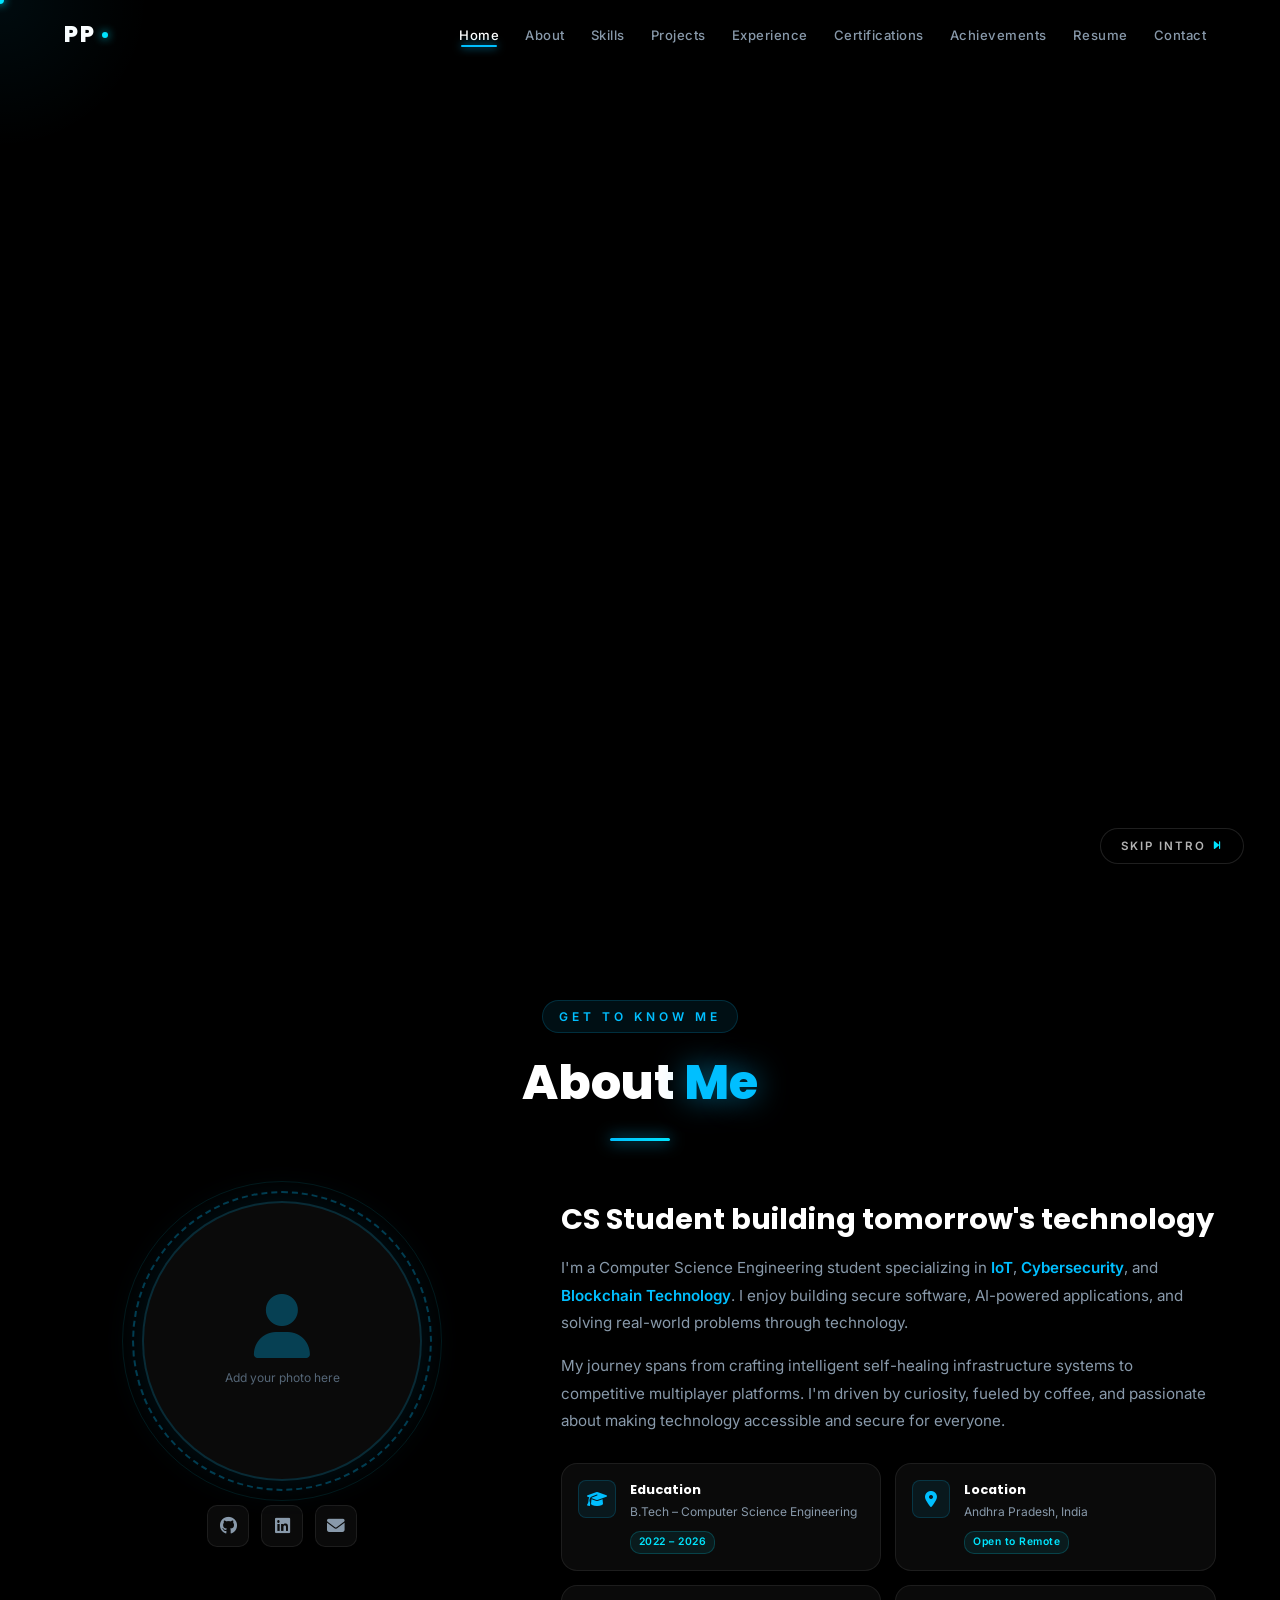
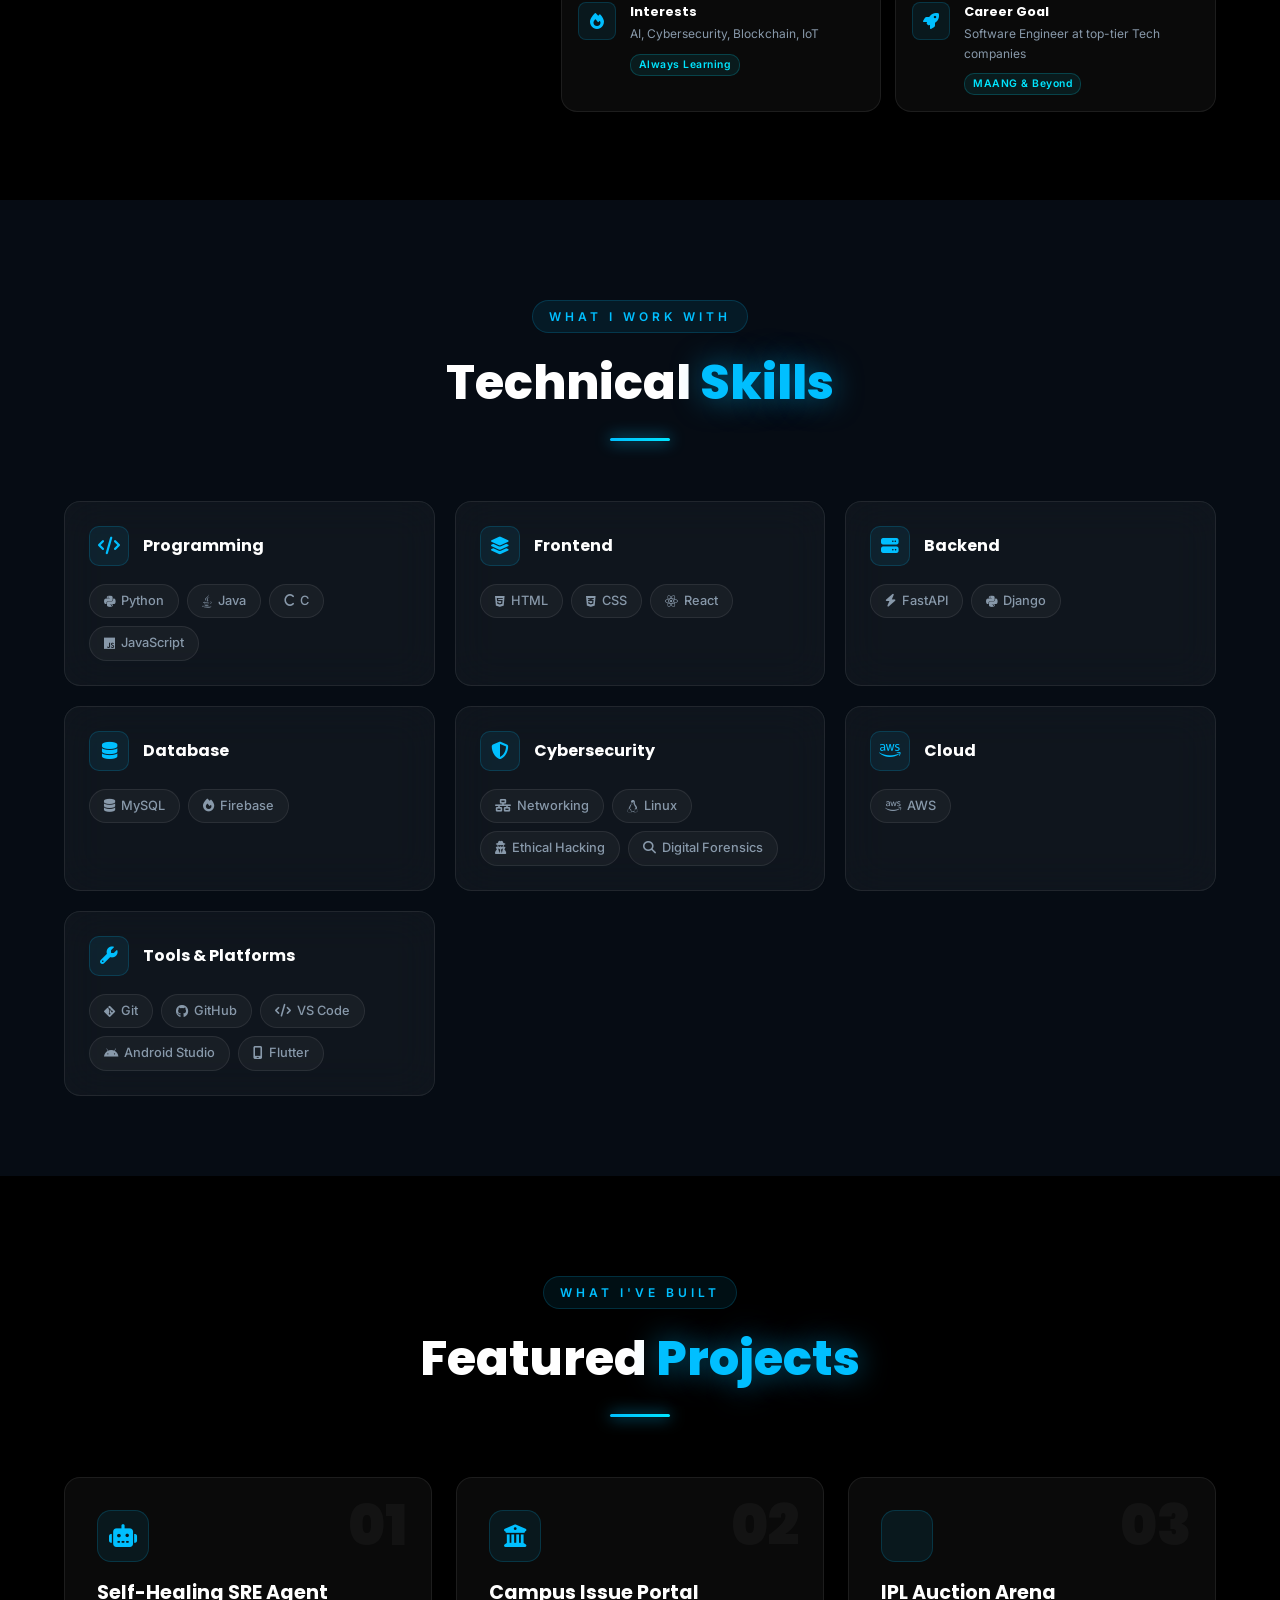
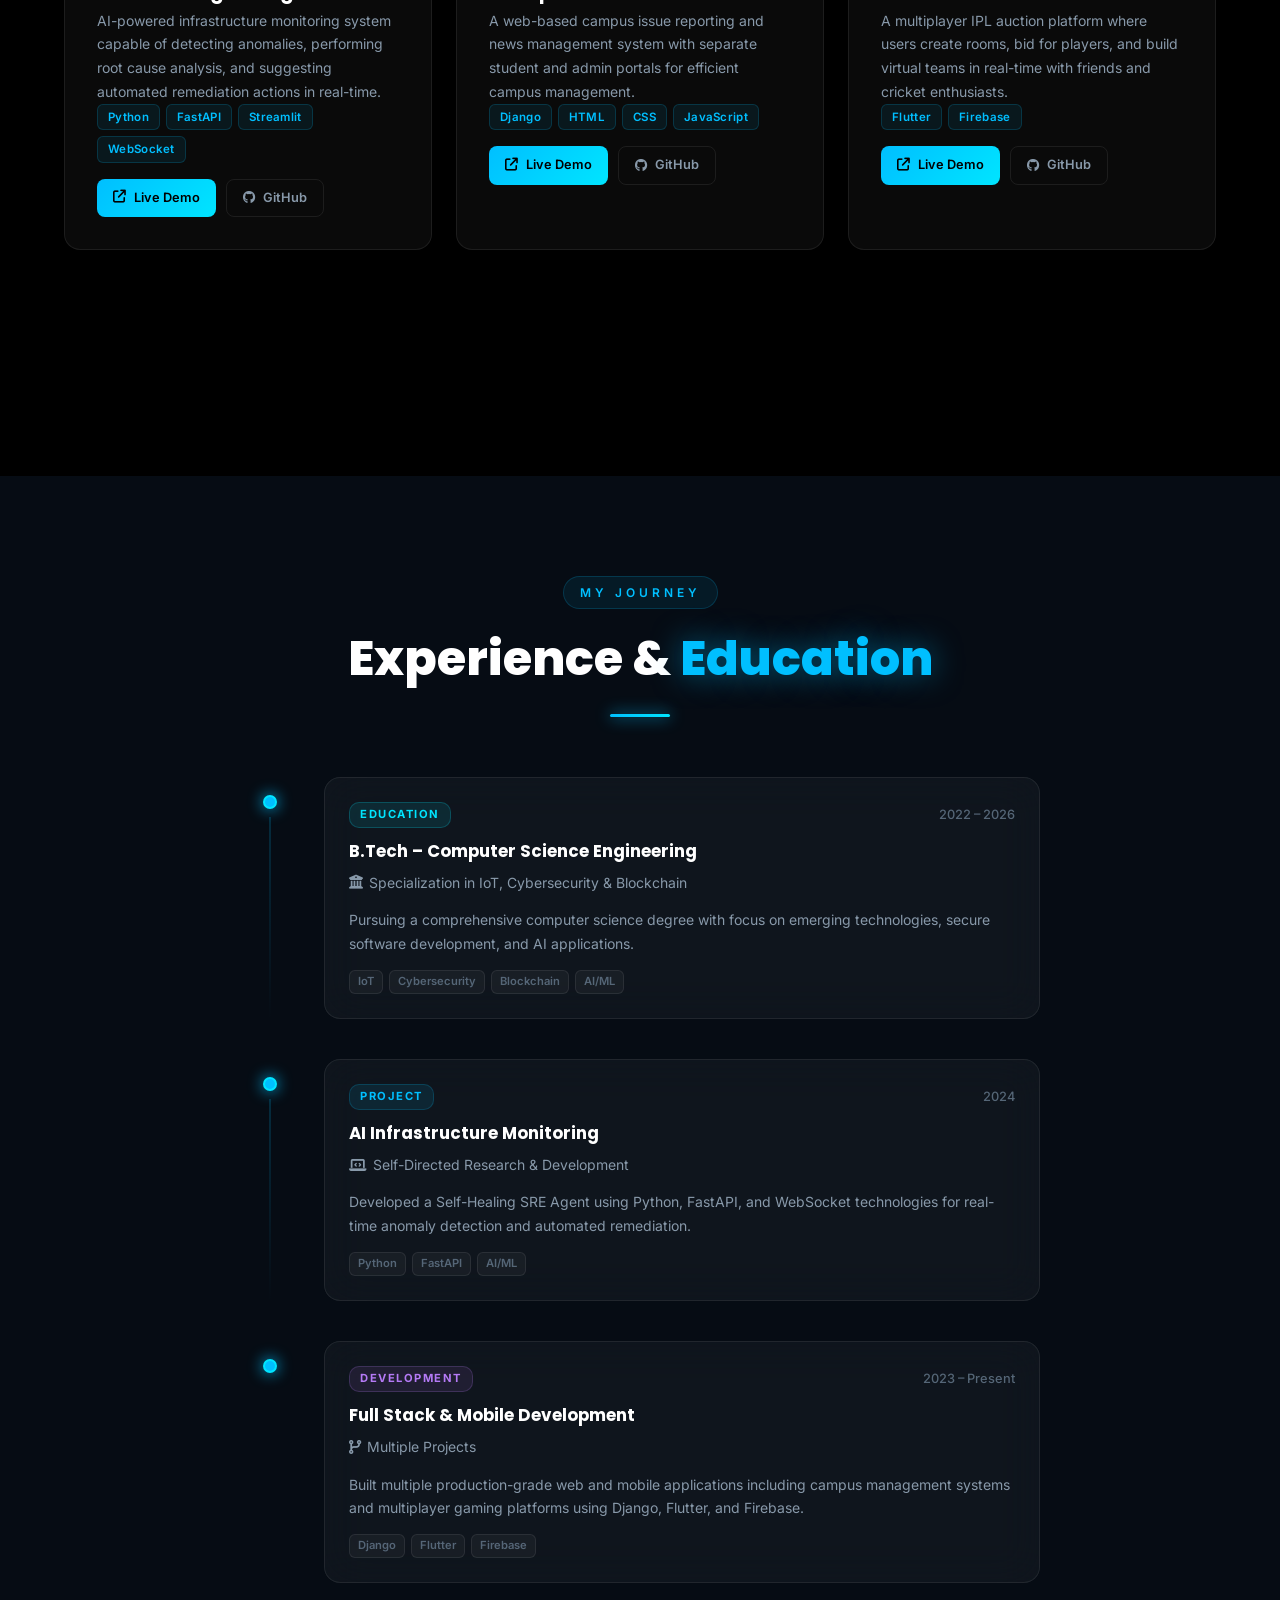
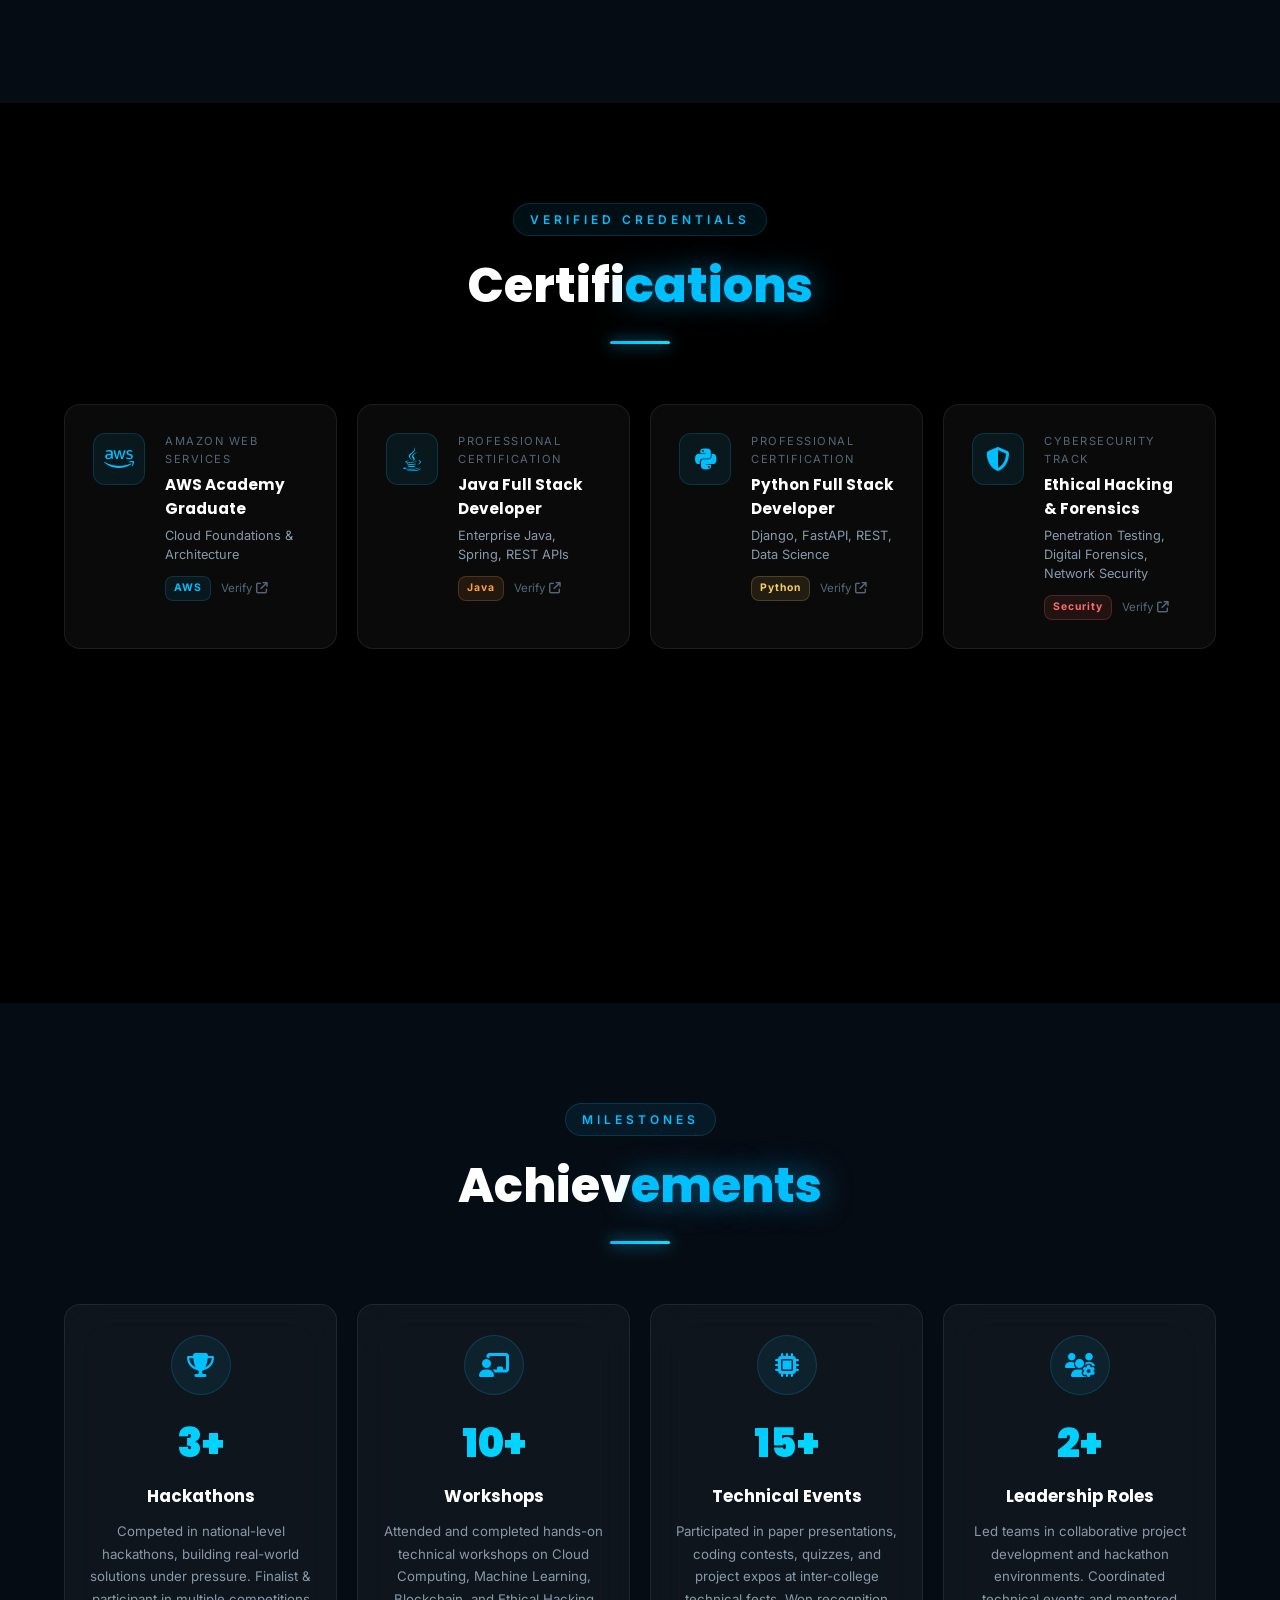
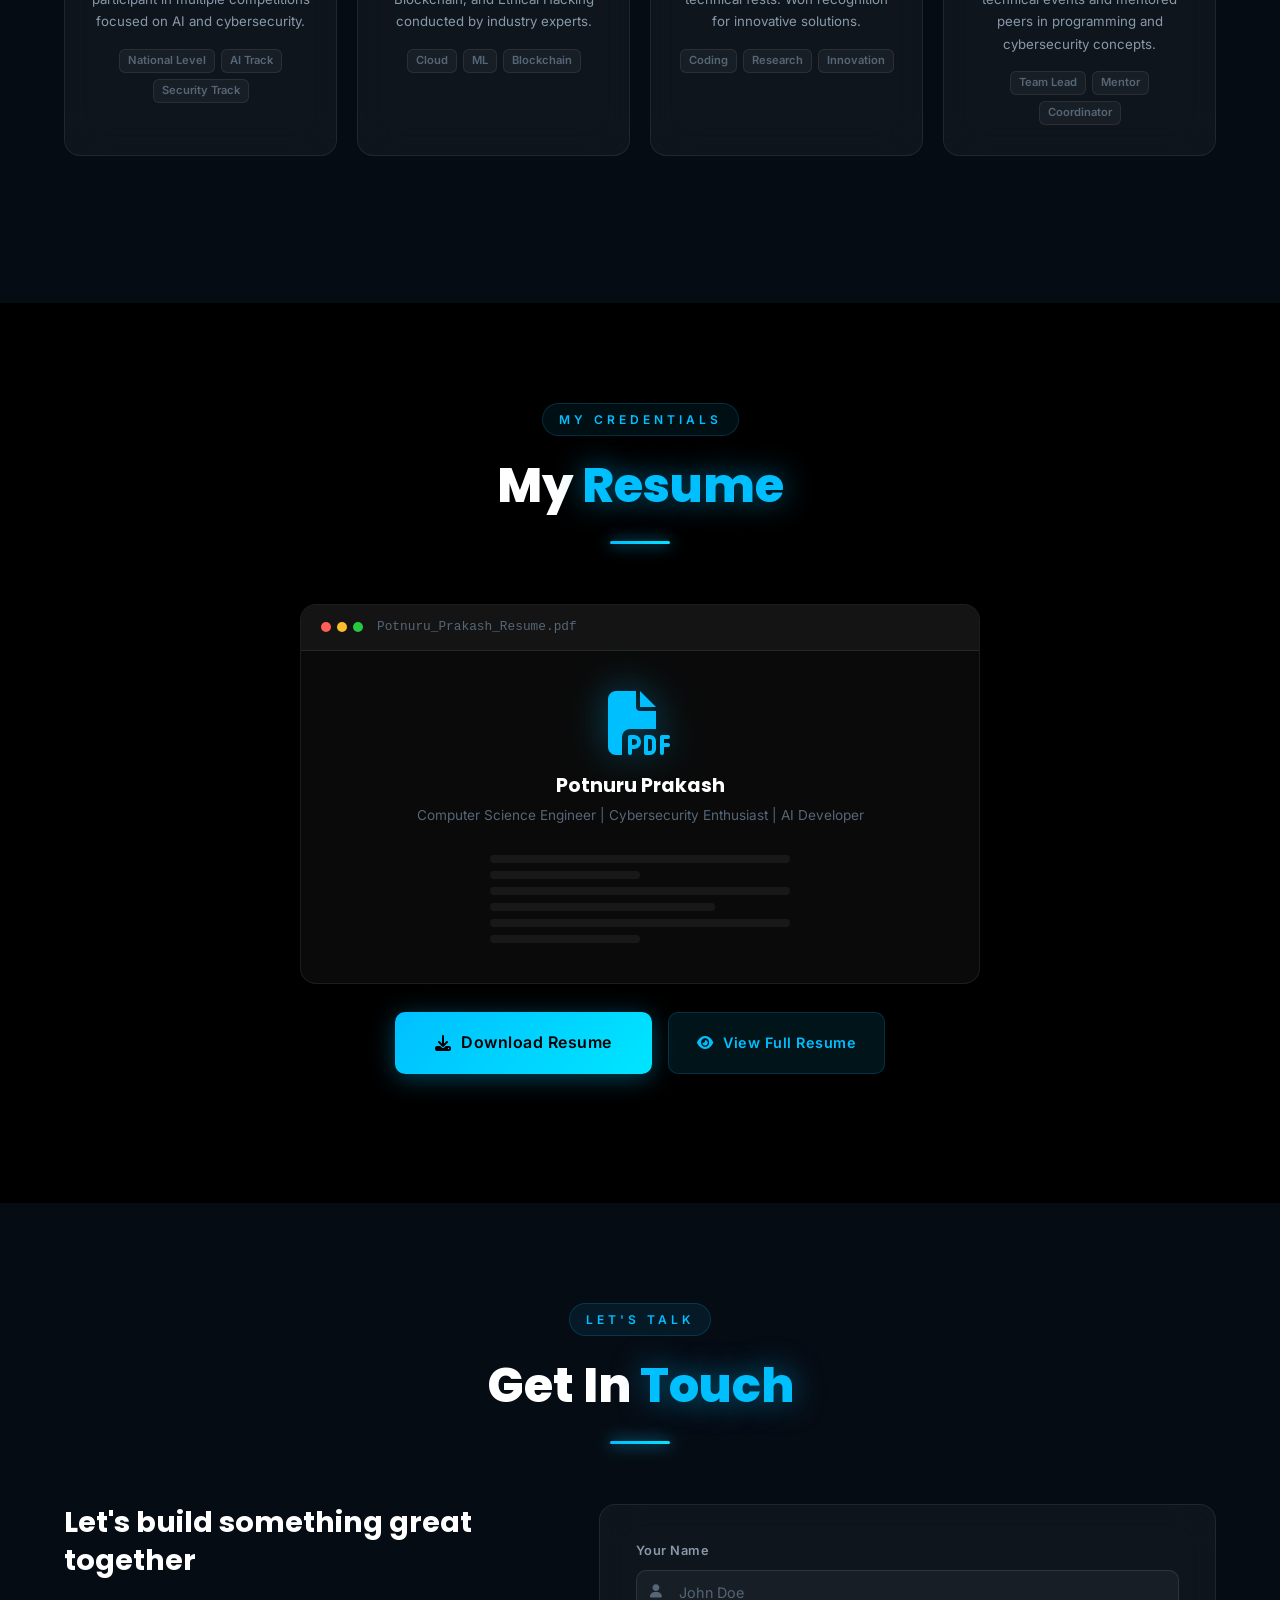
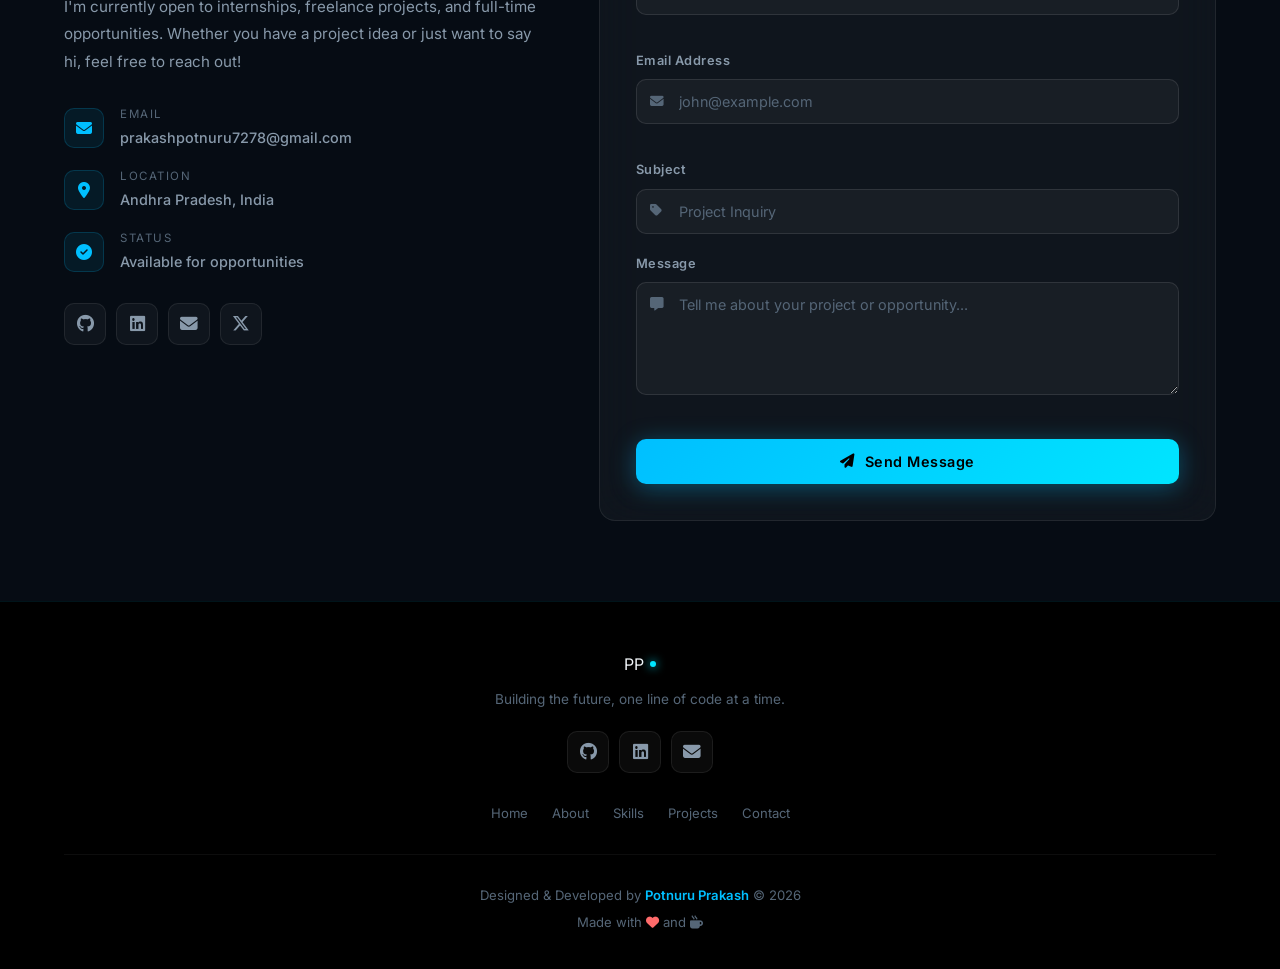
==== index.html @ b2dcc446 "Initial commit: portfolio website" ====
<!DOCTYPE html>
<html lang="en">
<head>
  <meta charset="UTF-8" />
  <meta name="viewport" content="width=device-width, initial-scale=1.0" />
  <meta name="description" content="Potnuru Prakash – Computer Science Engineer, Cybersecurity Enthusiast, AI Developer, and IoT & Blockchain Learner. Explore my portfolio of projects, skills, and certifications." />
  <meta name="keywords" content="Potnuru Prakash, portfolio, computer science, cybersecurity, AI developer, IoT, blockchain, software engineer" />
  <meta name="author" content="Potnuru Prakash" />
  <meta property="og:title" content="Potnuru Prakash | CS Engineer & Cybersecurity Enthusiast" />
  <meta property="og:description" content="Premium portfolio of Potnuru Prakash – CS Engineer, AI Developer, Cybersecurity Enthusiast" />
  <meta property="og:type" content="website" />
  <title>Potnuru Prakash | CS Engineer & Cybersecurity Enthusiast</title>
  <link rel="preconnect" href="https://fonts.googleapis.com" />
  <link rel="preconnect" href="https://fonts.gstatic.com" crossorigin />
  <link href="https://fonts.googleapis.com/css2?family=Poppins:wght@300;400;500;600;700;800;900&family=Inter:wght@300;400;500;600&display=swap" rel="stylesheet" />
  <link rel="stylesheet" href="https://cdnjs.cloudflare.com/ajax/libs/font-awesome/6.5.0/css/all.min.css" />
  <link rel="stylesheet" href="styles.css" />
</head>
<body>

  <!-- ═══════════════════ LOADING SCREEN ═══════════════════ -->
  <div id="loading-screen">
    <div class="loader-content">
      <div class="loader-logo">PP</div>
      <div class="loader-bar"><div class="loader-fill"></div></div>
      <p class="loader-text">Initializing...</p>
    </div>
  </div>

  <!-- ═══════════════════ CURSOR GLOW ═══════════════════ -->
  <div id="cursor-glow"></div>
  <div id="cursor-dot"></div>

  <!-- ═══════════════════ PARTICLES ═══════════════════ -->
  <canvas id="particles-canvas"></canvas>

  <!-- ═══════════════════ NAVBAR ═══════════════════ -->
  <nav id="navbar">
    <div class="nav-container">
      <a href="#home" class="nav-logo" id="nav-logo-link">
        <span class="logo-text">PP</span>
        <span class="logo-dot"></span>
      </a>
      <ul class="nav-links" id="nav-links">
        <li><a href="#home" class="nav-link active" data-section="home">Home</a></li>
        <li><a href="#about" class="nav-link" data-section="about">About</a></li>
        <li><a href="#skills" class="nav-link" data-section="skills">Skills</a></li>
        <li><a href="#projects" class="nav-link" data-section="projects">Projects</a></li>
        <li><a href="#experience" class="nav-link" data-section="experience">Experience</a></li>
        <li><a href="#certifications" class="nav-link" data-section="certifications">Certifications</a></li>
        <li><a href="#achievements" class="nav-link" data-section="achievements">Achievements</a></li>
        <li><a href="#resume" class="nav-link" data-section="resume">Resume</a></li>
        <li><a href="#contact" class="nav-link" data-section="contact">Contact</a></li>
      </ul>
      <button class="nav-toggle" id="nav-toggle" aria-label="Toggle menu">
        <span></span><span></span><span></span>
      </button>
    </div>
  </nav>

  <!-- ═══════════════════ HOME ═══════════════════ -->
  <section id="home" class="section hero-section">
    <!-- Video intro overlay -->
    <div id="video-overlay">
      <!-- Vignette overlay -->
      <div class="vid-vignette"></div>

      <!-- Video (muted for autoplay; unmuted by user click) -->
      <video id="intro-video" autoplay muted playsinline preload="auto" disablepictureinpicture disableremoteplayback>
        <source src="intro.mp4" type="video/mp4" />
      </video>



      <!-- Skip intro — cinematic bottom-right -->
      <button class="vid-skip-btn" id="video-skip" aria-label="Skip intro">
        <span>Skip Intro</span>
        <i class="fa-solid fa-forward-step"></i>
      </button>
    </div>

    <div class="hero-content" id="hero-content">
      <div class="hero-greeting">
        <span class="greeting-line"><span class="greeting-dash"></span> Hello, World!</span>
      </div>
      <h1 class="hero-title">
        Hi, I'm<br />
        <span class="name-gradient">Potnuru Prakash</span>
      </h1>
      <div class="hero-typing">
        <span class="static-text">I'm a </span>
        <span class="typing-text" id="typing-text"></span>
        <span class="cursor-blink">|</span>
      </div>
      <p class="hero-subtitle">
        Computer Science Engineer crafting secure, intelligent solutions at the intersection of
        <span class="highlight">AI</span>, <span class="highlight">Cybersecurity</span>, and
        <span class="highlight">IoT</span>.
      </p>
      <div class="hero-buttons">
        <a href="#projects" class="btn btn-primary magnetic-btn" id="btn-projects">
          <span>View Projects</span>
          <i class="fa-solid fa-arrow-right"></i>
        </a>
        <a href="resume.pdf" download class="btn btn-secondary magnetic-btn" id="btn-resume">
          <span>Download Resume</span>
          <i class="fa-solid fa-download"></i>
        </a>
        <a href="#contact" class="btn btn-ghost magnetic-btn" id="btn-contact">
          <span>Contact Me</span>
        </a>
      </div>
      <div class="hero-stats">
        <div class="stat-item">
          <span class="stat-number" data-target="10">0</span><span class="stat-plus">+</span>
          <span class="stat-label">Projects</span>
        </div>
        <div class="stat-divider"></div>
        <div class="stat-item">
          <span class="stat-number" data-target="5">0</span><span class="stat-plus">+</span>
          <span class="stat-label">Certifications</span>
        </div>
        <div class="stat-divider"></div>
        <div class="stat-item">
          <span class="stat-number" data-target="3">0</span><span class="stat-plus">+</span>
          <span class="stat-label">Hackathons</span>
        </div>
      </div>
    </div>

    <!-- Scroll Indicator -->
    <div class="scroll-indicator" id="scroll-indicator">
      <div class="scroll-mouse">
        <div class="scroll-wheel"></div>
      </div>
      <span>Scroll Down</span>
    </div>
  </section>

  <!-- ═══════════════════ ABOUT ═══════════════════ -->
  <section id="about" class="section">
    <div class="container">
      <div class="section-header reveal">
        <span class="section-tag">Get to know me</span>
        <h2 class="section-title">About <span class="text-glow">Me</span></h2>
        <div class="section-line"></div>
      </div>
      <div class="about-grid">
        <div class="about-photo-col reveal-left">
          <div class="photo-wrapper">
            <div class="photo-ring"></div>
            <div class="photo-placeholder">
              <i class="fa-solid fa-user"></i>
              <p>Add your photo here</p>
            </div>
            <div class="photo-glow-ring"></div>
          </div>
          <div class="about-socials">
            <a href="https://github.com/" target="_blank" class="social-icon-btn" aria-label="GitHub"><i class="fa-brands fa-github"></i></a>
            <a href="https://linkedin.com/" target="_blank" class="social-icon-btn" aria-label="LinkedIn"><i class="fa-brands fa-linkedin"></i></a>
            <a href="mailto:prakash@email.com" class="social-icon-btn" aria-label="Email"><i class="fa-solid fa-envelope"></i></a>
          </div>
        </div>
        <div class="about-content-col reveal-right">
          <h3 class="about-heading">CS Student building tomorrow's technology</h3>
          <p class="about-text">
            I'm a Computer Science Engineering student specializing in <span class="highlight">IoT</span>,
            <span class="highlight">Cybersecurity</span>, and <span class="highlight">Blockchain Technology</span>.
            I enjoy building secure software, AI-powered applications, and solving real-world problems
            through technology.
          </p>
          <p class="about-text">
            My journey spans from crafting intelligent self-healing infrastructure systems to competitive
            multiplayer platforms. I'm driven by curiosity, fueled by coffee, and passionate about
            making technology accessible and secure for everyone.
          </p>
          <div class="about-cards">
            <div class="about-card glass-card">
              <div class="about-card-icon"><i class="fa-solid fa-graduation-cap"></i></div>
              <div>
                <h4>Education</h4>
                <p>B.Tech – Computer Science Engineering</p>
                <span class="badge">2022 – 2026</span>
              </div>
            </div>
            <div class="about-card glass-card">
              <div class="about-card-icon"><i class="fa-solid fa-location-dot"></i></div>
              <div>
                <h4>Location</h4>
                <p>Andhra Pradesh, India</p>
                <span class="badge">Open to Remote</span>
              </div>
            </div>
            <div class="about-card glass-card">
              <div class="about-card-icon"><i class="fa-solid fa-fire"></i></div>
              <div>
                <h4>Interests</h4>
                <p>AI, Cybersecurity, Blockchain, IoT</p>
                <span class="badge">Always Learning</span>
              </div>
            </div>
            <div class="about-card glass-card">
              <div class="about-card-icon"><i class="fa-solid fa-rocket"></i></div>
              <div>
                <h4>Career Goal</h4>
                <p>Software Engineer at top-tier Tech companies</p>
                <span class="badge">MAANG & Beyond</span>
              </div>
            </div>
          </div>
        </div>
      </div>
    </div>
  </section>

  <!-- ═══════════════════ SKILLS ═══════════════════ -->
  <section id="skills" class="section section-alt">
    <div class="container">
      <div class="section-header reveal">
        <span class="section-tag">What I work with</span>
        <h2 class="section-title">Technical <span class="text-glow">Skills</span></h2>
        <div class="section-line"></div>
      </div>
      <div class="skills-grid">

        <div class="skill-category glass-card reveal">
          <div class="skill-cat-header">
            <div class="skill-cat-icon"><i class="fa-solid fa-code"></i></div>
            <h3>Programming</h3>
          </div>
          <div class="skill-items">
            <div class="skill-chip"><i class="fa-brands fa-python"></i> Python</div>
            <div class="skill-chip"><i class="fa-brands fa-java"></i> Java</div>
            <div class="skill-chip"><i class="fa-solid fa-c"></i> C</div>
            <div class="skill-chip"><i class="fa-brands fa-js"></i> JavaScript</div>
          </div>
        </div>

        <div class="skill-category glass-card reveal">
          <div class="skill-cat-header">
            <div class="skill-cat-icon"><i class="fa-solid fa-layer-group"></i></div>
            <h3>Frontend</h3>
          </div>
          <div class="skill-items">
            <div class="skill-chip"><i class="fa-brands fa-html5"></i> HTML</div>
            <div class="skill-chip"><i class="fa-brands fa-css3-alt"></i> CSS</div>
            <div class="skill-chip"><i class="fa-brands fa-react"></i> React</div>
          </div>
        </div>

        <div class="skill-category glass-card reveal">
          <div class="skill-cat-header">
            <div class="skill-cat-icon"><i class="fa-solid fa-server"></i></div>
            <h3>Backend</h3>
          </div>
          <div class="skill-items">
            <div class="skill-chip"><i class="fa-solid fa-bolt"></i> FastAPI</div>
            <div class="skill-chip"><i class="fa-brands fa-python"></i> Django</div>
          </div>
        </div>

        <div class="skill-category glass-card reveal">
          <div class="skill-cat-header">
            <div class="skill-cat-icon"><i class="fa-solid fa-database"></i></div>
            <h3>Database</h3>
          </div>
          <div class="skill-items">
            <div class="skill-chip"><i class="fa-solid fa-database"></i> MySQL</div>
            <div class="skill-chip"><i class="fa-solid fa-fire"></i> Firebase</div>
          </div>
        </div>

        <div class="skill-category glass-card reveal">
          <div class="skill-cat-header">
            <div class="skill-cat-icon"><i class="fa-solid fa-shield-halved"></i></div>
            <h3>Cybersecurity</h3>
          </div>
          <div class="skill-items">
            <div class="skill-chip"><i class="fa-solid fa-network-wired"></i> Networking</div>
            <div class="skill-chip"><i class="fa-brands fa-linux"></i> Linux</div>
            <div class="skill-chip"><i class="fa-solid fa-user-secret"></i> Ethical Hacking</div>
            <div class="skill-chip"><i class="fa-solid fa-magnifying-glass"></i> Digital Forensics</div>
          </div>
        </div>

        <div class="skill-category glass-card reveal">
          <div class="skill-cat-header">
            <div class="skill-cat-icon"><i class="fa-brands fa-aws"></i></div>
            <h3>Cloud</h3>
          </div>
          <div class="skill-items">
            <div class="skill-chip"><i class="fa-brands fa-aws"></i> AWS</div>
          </div>
        </div>

        <div class="skill-category glass-card reveal">
          <div class="skill-cat-header">
            <div class="skill-cat-icon"><i class="fa-solid fa-wrench"></i></div>
            <h3>Tools & Platforms</h3>
          </div>
          <div class="skill-items">
            <div class="skill-chip"><i class="fa-brands fa-git-alt"></i> Git</div>
            <div class="skill-chip"><i class="fa-brands fa-github"></i> GitHub</div>
            <div class="skill-chip"><i class="fa-solid fa-code"></i> VS Code</div>
            <div class="skill-chip"><i class="fa-brands fa-android"></i> Android Studio</div>
            <div class="skill-chip"><i class="fa-solid fa-mobile-screen"></i> Flutter</div>
          </div>
        </div>

      </div>
    </div>
  </section>

  <!-- ═══════════════════ PROJECTS ═══════════════════ -->
  <section id="projects" class="section">
    <div class="container">
      <div class="section-header reveal">
        <span class="section-tag">What I've built</span>
        <h2 class="section-title">Featured <span class="text-glow">Projects</span></h2>
        <div class="section-line"></div>
      </div>
      <div class="projects-grid">

        <!-- Project 1 -->
        <div class="project-card glass-card reveal">
          <div class="project-number">01</div>
          <div class="project-icon-wrap">
            <i class="fa-solid fa-robot project-icon"></i>
          </div>
          <div class="project-content">
            <h3 class="project-title">Self-Healing SRE Agent</h3>
            <p class="project-desc">
              AI-powered infrastructure monitoring system capable of detecting anomalies, performing
              root cause analysis, and suggesting automated remediation actions in real-time.
            </p>
            <div class="project-tech">
              <span class="tech-badge">Python</span>
              <span class="tech-badge">FastAPI</span>
              <span class="tech-badge">Streamlit</span>
              <span class="tech-badge">WebSocket</span>
            </div>
          </div>
          <div class="project-links">
            <a href="#" class="btn-project" aria-label="Live Demo">
              <i class="fa-solid fa-arrow-up-right-from-square"></i> Live Demo
            </a>
            <a href="https://github.com/" target="_blank" class="btn-project btn-project-outline" aria-label="GitHub">
              <i class="fa-brands fa-github"></i> GitHub
            </a>
          </div>
          <div class="project-glow"></div>
        </div>

        <!-- Project 2 -->
        <div class="project-card glass-card reveal">
          <div class="project-number">02</div>
          <div class="project-icon-wrap">
            <i class="fa-solid fa-building-columns project-icon"></i>
          </div>
          <div class="project-content">
            <h3 class="project-title">Campus Issue Portal</h3>
            <p class="project-desc">
              A web-based campus issue reporting and news management system with separate student
              and admin portals for efficient campus management.
            </p>
            <div class="project-tech">
              <span class="tech-badge">Django</span>
              <span class="tech-badge">HTML</span>
              <span class="tech-badge">CSS</span>
              <span class="tech-badge">JavaScript</span>
            </div>
          </div>
          <div class="project-links">
            <a href="#" class="btn-project" aria-label="Live Demo">
              <i class="fa-solid fa-arrow-up-right-from-square"></i> Live Demo
            </a>
            <a href="https://github.com/" target="_blank" class="btn-project btn-project-outline" aria-label="GitHub">
              <i class="fa-brands fa-github"></i> GitHub
            </a>
          </div>
          <div class="project-glow"></div>
        </div>

        <!-- Project 3 -->
        <div class="project-card glass-card reveal">
          <div class="project-number">03</div>
          <div class="project-icon-wrap">
            <i class="fa-solid fa-cricket-bat-ball project-icon"></i>
          </div>
          <div class="project-content">
            <h3 class="project-title">IPL Auction Arena</h3>
            <p class="project-desc">
              A multiplayer IPL auction platform where users create rooms, bid for players,
              and build virtual teams in real-time with friends and cricket enthusiasts.
            </p>
            <div class="project-tech">
              <span class="tech-badge">Flutter</span>
              <span class="tech-badge">Firebase</span>
            </div>
          </div>
          <div class="project-links">
            <a href="#" class="btn-project" aria-label="Live Demo">
              <i class="fa-solid fa-arrow-up-right-from-square"></i> Live Demo
            </a>
            <a href="https://github.com/" target="_blank" class="btn-project btn-project-outline" aria-label="GitHub">
              <i class="fa-brands fa-github"></i> GitHub
            </a>
          </div>
          <div class="project-glow"></div>
        </div>

      </div>
    </div>
  </section>

  <!-- ═══════════════════ EXPERIENCE ═══════════════════ -->
  <section id="experience" class="section section-alt">
    <div class="container">
      <div class="section-header reveal">
        <span class="section-tag">My journey</span>
        <h2 class="section-title">Experience &amp; <span class="text-glow">Education</span></h2>
        <div class="section-line"></div>
      </div>
      <div class="timeline">

        <div class="timeline-item reveal">
          <div class="timeline-marker">
            <div class="timeline-dot"></div>
            <div class="timeline-line"></div>
          </div>
          <div class="timeline-content glass-card">
            <div class="timeline-header">
              <span class="timeline-badge">Education</span>
              <span class="timeline-date">2022 – 2026</span>
            </div>
            <h3>B.Tech – Computer Science Engineering</h3>
            <p class="timeline-org"><i class="fa-solid fa-university"></i> Specialization in IoT, Cybersecurity & Blockchain</p>
            <p>Pursuing a comprehensive computer science degree with focus on emerging technologies, secure software development, and AI applications.</p>
            <div class="timeline-tags">
              <span class="tag">IoT</span><span class="tag">Cybersecurity</span><span class="tag">Blockchain</span><span class="tag">AI/ML</span>
            </div>
          </div>
        </div>

        <div class="timeline-item reveal">
          <div class="timeline-marker">
            <div class="timeline-dot"></div>
            <div class="timeline-line"></div>
          </div>
          <div class="timeline-content glass-card">
            <div class="timeline-header">
              <span class="timeline-badge timeline-badge-blue">Project</span>
              <span class="timeline-date">2024</span>
            </div>
            <h3>AI Infrastructure Monitoring</h3>
            <p class="timeline-org"><i class="fa-solid fa-laptop-code"></i> Self-Directed Research & Development</p>
            <p>Developed a Self-Healing SRE Agent using Python, FastAPI, and WebSocket technologies for real-time anomaly detection and automated remediation.</p>
            <div class="timeline-tags">
              <span class="tag">Python</span><span class="tag">FastAPI</span><span class="tag">AI/ML</span>
            </div>
          </div>
        </div>

        <div class="timeline-item reveal">
          <div class="timeline-marker">
            <div class="timeline-dot"></div>
          </div>
          <div class="timeline-content glass-card">
            <div class="timeline-header">
              <span class="timeline-badge timeline-badge-purple">Development</span>
              <span class="timeline-date">2023 – Present</span>
            </div>
            <h3>Full Stack & Mobile Development</h3>
            <p class="timeline-org"><i class="fa-solid fa-code-branch"></i> Multiple Projects</p>
            <p>Built multiple production-grade web and mobile applications including campus management systems and multiplayer gaming platforms using Django, Flutter, and Firebase.</p>
            <div class="timeline-tags">
              <span class="tag">Django</span><span class="tag">Flutter</span><span class="tag">Firebase</span>
            </div>
          </div>
        </div>

      </div>
    </div>
  </section>

  <!-- ═══════════════════ CERTIFICATIONS ═══════════════════ -->
  <section id="certifications" class="section">
    <div class="container">
      <div class="section-header reveal">
        <span class="section-tag">Verified credentials</span>
        <h2 class="section-title">Certifi<span class="text-glow">cations</span></h2>
        <div class="section-line"></div>
      </div>
      <div class="certs-grid">

        <div class="cert-card glass-card reveal">
          <div class="cert-icon"><i class="fa-brands fa-aws"></i></div>
          <div class="cert-content">
            <span class="cert-issuer">Amazon Web Services</span>
            <h3>AWS Academy Graduate</h3>
            <p>Cloud Foundations & Architecture</p>
            <div class="cert-footer">
              <span class="cert-badge">AWS</span>
              <a href="#" class="cert-verify">Verify <i class="fa-solid fa-external-link"></i></a>
            </div>
          </div>
          <div class="cert-glow"></div>
        </div>

        <div class="cert-card glass-card reveal">
          <div class="cert-icon"><i class="fa-brands fa-java"></i></div>
          <div class="cert-content">
            <span class="cert-issuer">Professional Certification</span>
            <h3>Java Full Stack Developer</h3>
            <p>Enterprise Java, Spring, REST APIs</p>
            <div class="cert-footer">
              <span class="cert-badge cert-badge-orange">Java</span>
              <a href="#" class="cert-verify">Verify <i class="fa-solid fa-external-link"></i></a>
            </div>
          </div>
          <div class="cert-glow"></div>
        </div>

        <div class="cert-card glass-card reveal">
          <div class="cert-icon"><i class="fa-brands fa-python"></i></div>
          <div class="cert-content">
            <span class="cert-issuer">Professional Certification</span>
            <h3>Python Full Stack Developer</h3>
            <p>Django, FastAPI, REST, Data Science</p>
            <div class="cert-footer">
              <span class="cert-badge cert-badge-yellow">Python</span>
              <a href="#" class="cert-verify">Verify <i class="fa-solid fa-external-link"></i></a>
            </div>
          </div>
          <div class="cert-glow"></div>
        </div>

        <div class="cert-card glass-card reveal">
          <div class="cert-icon"><i class="fa-solid fa-shield-halved"></i></div>
          <div class="cert-content">
            <span class="cert-issuer">Cybersecurity Track</span>
            <h3>Ethical Hacking & Forensics</h3>
            <p>Penetration Testing, Digital Forensics, Network Security</p>
            <div class="cert-footer">
              <span class="cert-badge cert-badge-red">Security</span>
              <a href="#" class="cert-verify">Verify <i class="fa-solid fa-external-link"></i></a>
            </div>
          </div>
          <div class="cert-glow"></div>
        </div>

      </div>
    </div>
  </section>

  <!-- ═══════════════════ ACHIEVEMENTS ═══════════════════ -->
  <section id="achievements" class="section section-alt">
    <div class="container">
      <div class="section-header reveal">
        <span class="section-tag">Milestones</span>
        <h2 class="section-title">Achiev<span class="text-glow">ements</span></h2>
        <div class="section-line"></div>
      </div>
      <div class="achievements-grid">

        <div class="achievement-card glass-card reveal">
          <div class="ach-icon-wrap">
            <i class="fa-solid fa-trophy"></i>
          </div>
          <div class="ach-number">3+</div>
          <h3>Hackathons</h3>
          <p>Competed in national-level hackathons, building real-world solutions under pressure. Finalist & participant in multiple competitions focused on AI and cybersecurity.</p>
          <div class="ach-tags">
            <span class="tag">National Level</span>
            <span class="tag">AI Track</span>
            <span class="tag">Security Track</span>
          </div>
        </div>

        <div class="achievement-card glass-card reveal">
          <div class="ach-icon-wrap">
            <i class="fa-solid fa-chalkboard-user"></i>
          </div>
          <div class="ach-number">10+</div>
          <h3>Workshops</h3>
          <p>Attended and completed hands-on technical workshops on Cloud Computing, Machine Learning, Blockchain, and Ethical Hacking conducted by industry experts.</p>
          <div class="ach-tags">
            <span class="tag">Cloud</span>
            <span class="tag">ML</span>
            <span class="tag">Blockchain</span>
          </div>
        </div>

        <div class="achievement-card glass-card reveal">
          <div class="ach-icon-wrap">
            <i class="fa-solid fa-microchip"></i>
          </div>
          <div class="ach-number">15+</div>
          <h3>Technical Events</h3>
          <p>Participated in paper presentations, coding contests, quizzes, and project expos at inter-college technical fests. Won recognition for innovative solutions.</p>
          <div class="ach-tags">
            <span class="tag">Coding</span>
            <span class="tag">Research</span>
            <span class="tag">Innovation</span>
          </div>
        </div>

        <div class="achievement-card glass-card reveal">
          <div class="ach-icon-wrap">
            <i class="fa-solid fa-users-gear"></i>
          </div>
          <div class="ach-number">2+</div>
          <h3>Leadership Roles</h3>
          <p>Led teams in collaborative project development and hackathon environments. Coordinated technical events and mentored peers in programming and cybersecurity concepts.</p>
          <div class="ach-tags">
            <span class="tag">Team Lead</span>
            <span class="tag">Mentor</span>
            <span class="tag">Coordinator</span>
          </div>
        </div>

      </div>
    </div>
  </section>

  <!-- ═══════════════════ RESUME ═══════════════════ -->
  <section id="resume" class="section">
    <div class="container">
      <div class="section-header reveal">
        <span class="section-tag">My credentials</span>
        <h2 class="section-title">My <span class="text-glow">Resume</span></h2>
        <div class="section-line"></div>
      </div>
      <div class="resume-wrapper reveal">
        <div class="resume-preview glass-card">
          <div class="resume-preview-header">
            <div class="resume-dots">
              <span></span><span></span><span></span>
            </div>
            <span class="resume-filename">Potnuru_Prakash_Resume.pdf</span>
          </div>
          <div class="resume-preview-body">
            <div class="resume-placeholder">
              <i class="fa-solid fa-file-pdf"></i>
              <h3>Potnuru Prakash</h3>
              <p>Computer Science Engineer | Cybersecurity Enthusiast | AI Developer</p>
              <div class="resume-placeholder-lines">
                <div class="rpl"></div><div class="rpl rpl-short"></div>
                <div class="rpl"></div><div class="rpl rpl-medium"></div>
                <div class="rpl"></div><div class="rpl rpl-short"></div>
              </div>
            </div>
          </div>
        </div>
        <div class="resume-actions">
          <a href="resume.pdf" download class="btn btn-primary btn-large magnetic-btn" id="btn-download-resume">
            <i class="fa-solid fa-download"></i>
            <span>Download Resume</span>
          </a>
          <a href="resume.pdf" target="_blank" class="btn btn-secondary magnetic-btn" id="btn-view-resume">
            <i class="fa-solid fa-eye"></i>
            <span>View Full Resume</span>
          </a>
        </div>
      </div>
    </div>
  </section>

  <!-- ═══════════════════ CONTACT ═══════════════════ -->
  <section id="contact" class="section section-alt">
    <div class="container">
      <div class="section-header reveal">
        <span class="section-tag">Let's talk</span>
        <h2 class="section-title">Get In <span class="text-glow">Touch</span></h2>
        <div class="section-line"></div>
      </div>
      <div class="contact-grid">
        <div class="contact-info reveal-left">
          <h3>Let's build something great together</h3>
          <p>I'm currently open to internships, freelance projects, and full-time opportunities. Whether you have a project idea or just want to say hi, feel free to reach out!</p>
          <div class="contact-details">
            <div class="contact-item">
              <div class="contact-icon"><i class="fa-solid fa-envelope"></i></div>
              <div>
                <span>Email</span>
                <a href="mailto:prakashpotnuru7278@gmail.com">prakashpotnuru7278@gmail.com</a>
              </div>
            </div>
            <div class="contact-item">
              <div class="contact-icon"><i class="fa-solid fa-location-dot"></i></div>
              <div>
                <span>Location</span>
                <a href="#">Andhra Pradesh, India</a>
              </div>
            </div>
            <div class="contact-item">
              <div class="contact-icon"><i class="fa-solid fa-circle-check"></i></div>
              <div>
                <span>Status</span>
                <a href="#">Available for opportunities</a>
              </div>
            </div>
          </div>
          <div class="contact-socials">
            <a href="https://github.com/" target="_blank" class="social-icon-btn" aria-label="GitHub"><i class="fa-brands fa-github"></i></a>
            <a href="https://linkedin.com/" target="_blank" class="social-icon-btn" aria-label="LinkedIn"><i class="fa-brands fa-linkedin"></i></a>
            <a href="mailto:prakashpotnuru7278@gmail.com" class="social-icon-btn" aria-label="Email"><i class="fa-solid fa-envelope"></i></a>
            <a href="https://twitter.com/" target="_blank" class="social-icon-btn" aria-label="Twitter"><i class="fa-brands fa-x-twitter"></i></a>
          </div>
        </div>
        <div class="contact-form-col reveal-right">
          <form id="contact-form" class="contact-form glass-card" novalidate>
            <div class="form-group">
              <label for="contact-name">Your Name</label>
              <div class="input-wrapper">
                <i class="fa-solid fa-user input-icon"></i>
                <input type="text" id="contact-name" name="name" placeholder="John Doe" required autocomplete="name" />
              </div>
              <span class="form-error" id="error-name"></span>
            </div>
            <div class="form-group">
              <label for="contact-email">Email Address</label>
              <div class="input-wrapper">
                <i class="fa-solid fa-envelope input-icon"></i>
                <input type="email" id="contact-email" name="email" placeholder="john@example.com" required autocomplete="email" />
              </div>
              <span class="form-error" id="error-email"></span>
            </div>
            <div class="form-group">
              <label for="contact-subject">Subject</label>
              <div class="input-wrapper">
                <i class="fa-solid fa-tag input-icon"></i>
                <input type="text" id="contact-subject" name="subject" placeholder="Project Inquiry" />
              </div>
            </div>
            <div class="form-group">
              <label for="contact-message">Message</label>
              <div class="input-wrapper textarea-wrapper">
                <i class="fa-solid fa-message input-icon textarea-icon"></i>
                <textarea id="contact-message" name="message" rows="5" placeholder="Tell me about your project or opportunity..." required></textarea>
              </div>
              <span class="form-error" id="error-message"></span>
            </div>
            <button type="submit" class="btn btn-primary btn-full magnetic-btn" id="submit-btn">
              <i class="fa-solid fa-paper-plane"></i>
              <span>Send Message</span>
            </button>
            <div class="form-success" id="form-success">
              <i class="fa-solid fa-circle-check"></i>
              <span>Message sent! I'll get back to you soon.</span>
            </div>
          </form>
        </div>
      </div>
    </div>
  </section>

  <!-- ═══════════════════ FOOTER ═══════════════════ -->
  <footer id="footer">
    <div class="container">
      <div class="footer-top">
        <div class="footer-logo">
          <span class="logo-text">PP</span>
          <span class="logo-dot"></span>
        </div>
        <p class="footer-tagline">Building the future, one line of code at a time.</p>
        <div class="footer-socials">
          <a href="https://github.com/" target="_blank" class="social-icon-btn" aria-label="GitHub"><i class="fa-brands fa-github"></i></a>
          <a href="https://linkedin.com/" target="_blank" class="social-icon-btn" aria-label="LinkedIn"><i class="fa-brands fa-linkedin"></i></a>
          <a href="mailto:prakashpotnuru7278@gmail.com" class="social-icon-btn" aria-label="Email"><i class="fa-solid fa-envelope"></i></a>
        </div>
      </div>
      <div class="footer-nav">
        <a href="#home">Home</a>
        <a href="#about">About</a>
        <a href="#skills">Skills</a>
        <a href="#projects">Projects</a>
        <a href="#contact">Contact</a>
      </div>
      <div class="footer-bottom">
        <p>Designed &amp; Developed by <span class="highlight">Potnuru Prakash</span> &copy; <span id="current-year"></span></p>
        <p class="footer-love">Made with <i class="fa-solid fa-heart heart-icon"></i> and <i class="fa-solid fa-mug-hot"></i></p>
      </div>
    </div>
    <button class="back-to-top" id="back-to-top" aria-label="Back to top">
      <i class="fa-solid fa-chevron-up"></i>
    </button>
  </footer>

  <script src="script.js"></script>
</body>
</html>
---- styles.css ----
/* ═══════════════════════════════════════════════════════════════
   POTNURU PRAKASH PORTFOLIO — styles.css
   Theme: Black/White/Electric Blue (#00BFFF) / Cyan Glow (#00E5FF)
   ═══════════════════════════════════════════════════════════════ */

/* ── RESET & BASE ───────────────────────────────────────────── */
*, *::before, *::after {
  box-sizing: border-box;
  margin: 0;
  padding: 0;
}

:root {
  --black:       #000000;
  --white:       #ffffff;
  --blue:        #00BFFF;
  --cyan:        #00E5FF;
  --blue-dim:    rgba(0, 191, 255, 0.08);
  --blue-border: rgba(0, 191, 255, 0.18);
  --blue-glow:   0 0 30px rgba(0, 191, 255, 0.25);
  --cyan-glow:   0 0 40px rgba(0, 229, 255, 0.3);
  --glass-bg:    rgba(255,255,255,0.04);
  --glass-border:rgba(255,255,255,0.08);
  --text-primary:  #f0f4f8;
  --text-secondary:#8899aa;
  --text-muted:    #556677;
  --surface:       #0a0f1a;
  --surface-2:     #060c14;
  --nav-height:    70px;
  --transition:    cubic-bezier(0.25, 0.46, 0.45, 0.94);
  --font-heading:  'Poppins', sans-serif;
  --font-body:     'Inter', sans-serif;
}

html {
  scroll-behavior: smooth;
  font-size: 16px;
}

body {
  font-family: var(--font-body);
  background-color: var(--black);
  color: var(--text-primary);
  overflow-x: hidden;
  line-height: 1.6;
  cursor: none;
}

/* scrollbar */
::-webkit-scrollbar { width: 5px; }
::-webkit-scrollbar-track { background: var(--black); }
::-webkit-scrollbar-thumb { background: var(--blue); border-radius: 3px; }

/* ── CUSTOM CURSOR ──────────────────────────────────────────── */
#cursor-glow {
  position: fixed;
  width: 300px;
  height: 300px;
  border-radius: 50%;
  background: radial-gradient(circle, rgba(0, 191, 255, 0.06) 0%, transparent 70%);
  pointer-events: none;
  z-index: 9998;
  transform: translate(-50%, -50%);
  transition: opacity 0.3s;
}
#cursor-dot {
  position: fixed;
  width: 8px;
  height: 8px;
  border-radius: 50%;
  background: var(--cyan);
  pointer-events: none;
  z-index: 9999;
  transform: translate(-50%, -50%);
  transition: transform 0.1s, width 0.2s, height 0.2s, background 0.2s;
  box-shadow: 0 0 10px var(--cyan);
}
#cursor-dot.hovering {
  width: 24px;
  height: 24px;
  background: transparent;
  border: 2px solid var(--cyan);
  box-shadow: 0 0 20px var(--cyan);
}

/* ── PARTICLES ──────────────────────────────────────────────── */
#particles-canvas {
  position: fixed;
  top: 0; left: 0;
  width: 100%; height: 100%;
  pointer-events: none;
  z-index: 0;
  opacity: 0.4;
}

/* ── LOADING SCREEN ─────────────────────────────────────────── */
#loading-screen {
  position: fixed;
  inset: 0;
  background: var(--black);
  z-index: 99999;
  display: flex;
  align-items: center;
  justify-content: center;
  flex-direction: column;
  transition: opacity 0.7s var(--transition), visibility 0.7s;
}
#loading-screen.hidden {
  opacity: 0;
  visibility: hidden;
  pointer-events: none;
}
.loader-content {
  display: flex;
  flex-direction: column;
  align-items: center;
  gap: 20px;
}
.loader-logo {
  font-family: var(--font-heading);
  font-size: 3rem;
  font-weight: 900;
  color: var(--blue);
  letter-spacing: 4px;
  text-shadow: var(--blue-glow);
  animation: pulse-glow 1.5s ease-in-out infinite;
}
.loader-bar {
  width: 200px;
  height: 3px;
  background: rgba(255,255,255,0.08);
  border-radius: 2px;
  overflow: hidden;
}
.loader-fill {
  height: 100%;
  background: linear-gradient(90deg, var(--blue), var(--cyan));
  border-radius: 2px;
  animation: loader-progress 2s var(--transition) forwards;
}
.loader-text {
  color: var(--text-secondary);
  font-size: 0.8rem;
  letter-spacing: 3px;
  text-transform: uppercase;
}
@keyframes loader-progress { from { width: 0; } to { width: 100%; } }
@keyframes pulse-glow {
  0%, 100% { text-shadow: 0 0 20px rgba(0,191,255,0.5); }
  50% { text-shadow: 0 0 60px rgba(0,229,255,0.8), 0 0 100px rgba(0,191,255,0.4); }
}

/* ── NAVBAR ─────────────────────────────────────────────────── */
#navbar {
  position: fixed;
  top: 0; left: 0; right: 0;
  height: var(--nav-height);
  z-index: 1000;
  transition: background 0.4s, box-shadow 0.4s, backdrop-filter 0.4s;
}
#navbar.scrolled {
  background: rgba(0, 0, 0, 0.85);
  backdrop-filter: blur(20px);
  -webkit-backdrop-filter: blur(20px);
  box-shadow: 0 1px 0 rgba(0,191,255,0.1), 0 4px 30px rgba(0,0,0,0.5);
}
.nav-container {
  max-width: 1200px;
  margin: 0 auto;
  padding: 0 24px;
  height: 100%;
  display: flex;
  align-items: center;
  justify-content: space-between;
}
.nav-logo {
  display: flex;
  align-items: center;
  gap: 6px;
  text-decoration: none;
}
.nav-logo .logo-text {
  font-family: var(--font-heading);
  font-size: 1.4rem;
  font-weight: 800;
  color: var(--white);
  letter-spacing: 2px;
}
.logo-dot {
  width: 6px;
  height: 6px;
  border-radius: 50%;
  background: var(--cyan);
  box-shadow: 0 0 10px var(--cyan);
  animation: blink-dot 2s infinite;
}
@keyframes blink-dot {
  0%, 100% { opacity: 1; }
  50% { opacity: 0.3; }
}
.nav-links {
  display: flex;
  align-items: center;
  list-style: none;
  gap: 6px;
}
.nav-link {
  color: var(--text-secondary);
  text-decoration: none;
  font-size: 0.82rem;
  font-weight: 500;
  letter-spacing: 0.5px;
  padding: 6px 10px;
  border-radius: 6px;
  transition: color 0.3s, background 0.3s;
  position: relative;
}
.nav-link::after {
  content: '';
  position: absolute;
  bottom: 2px; left: 50%;
  width: 0; height: 2px;
  background: var(--blue);
  border-radius: 1px;
  transform: translateX(-50%);
  transition: width 0.3s var(--transition);
  box-shadow: 0 0 8px var(--blue);
}
.nav-link:hover,
.nav-link.active {
  color: var(--white);
}
.nav-link:hover::after,
.nav-link.active::after {
  width: 60%;
}
.nav-toggle {
  display: none;
  flex-direction: column;
  gap: 5px;
  background: none;
  border: none;
  cursor: none;
  padding: 5px;
}
.nav-toggle span {
  display: block;
  width: 24px;
  height: 2px;
  background: var(--white);
  border-radius: 2px;
  transition: transform 0.3s, opacity 0.3s;
}
.nav-toggle.open span:nth-child(1) { transform: translateY(7px) rotate(45deg); }
.nav-toggle.open span:nth-child(2) { opacity: 0; }
.nav-toggle.open span:nth-child(3) { transform: translateY(-7px) rotate(-45deg); }

/* ── SECTIONS ───────────────────────────────────────────────── */
.section {
  position: relative;
  z-index: 1;
  min-height: 100vh;
  padding: 100px 0 80px;
}
.section-alt {
  background: var(--surface-2);
}
.container {
  max-width: 1200px;
  margin: 0 auto;
  padding: 0 24px;
}
.section-header {
  text-align: center;
  margin-bottom: 60px;
}
.section-tag {
  display: inline-block;
  font-size: 0.75rem;
  font-weight: 600;
  letter-spacing: 4px;
  text-transform: uppercase;
  color: var(--blue);
  margin-bottom: 12px;
  background: var(--blue-dim);
  padding: 6px 16px;
  border-radius: 20px;
  border: 1px solid var(--blue-border);
}
.section-title {
  font-family: var(--font-heading);
  font-size: clamp(2rem, 5vw, 3rem);
  font-weight: 800;
  color: var(--white);
  margin-bottom: 16px;
}
.text-glow {
  color: var(--blue);
  text-shadow: 0 0 30px rgba(0,191,255,0.5);
}
.section-line {
  width: 60px;
  height: 3px;
  background: linear-gradient(90deg, var(--blue), var(--cyan));
  border-radius: 2px;
  margin: 0 auto;
  box-shadow: 0 0 15px var(--blue);
}

/* ── GLASS CARD ─────────────────────────────────────────────── */
.glass-card {
  background: var(--glass-bg);
  border: 1px solid var(--glass-border);
  border-radius: 16px;
  backdrop-filter: blur(20px);
  -webkit-backdrop-filter: blur(20px);
  transition: transform 0.4s var(--transition), border-color 0.3s, box-shadow 0.4s;
}
.glass-card:hover {
  transform: translateY(-4px);
  border-color: var(--blue-border);
  box-shadow: var(--blue-glow);
}

/* ── BUTTONS ────────────────────────────────────────────────── */
.btn {
  display: inline-flex;
  align-items: center;
  gap: 10px;
  padding: 14px 28px;
  border-radius: 10px;
  font-family: var(--font-body);
  font-size: 0.9rem;
  font-weight: 600;
  text-decoration: none;
  letter-spacing: 0.5px;
  border: none;
  cursor: none;
  transition: all 0.3s var(--transition);
  position: relative;
  overflow: hidden;
}
.btn::before {
  content: '';
  position: absolute;
  inset: 0;
  background: linear-gradient(135deg, rgba(255,255,255,0.1), transparent);
  opacity: 0;
  transition: opacity 0.3s;
}
.btn:hover::before { opacity: 1; }

.btn-primary {
  background: linear-gradient(135deg, var(--blue), var(--cyan));
  color: var(--black);
  box-shadow: 0 4px 25px rgba(0, 191, 255, 0.35);
}
.btn-primary:hover {
  box-shadow: 0 8px 40px rgba(0, 229, 255, 0.5);
  transform: translateY(-2px);
}
.btn-secondary {
  background: rgba(0, 191, 255, 0.1);
  color: var(--blue);
  border: 1px solid var(--blue-border);
}
.btn-secondary:hover {
  background: rgba(0, 191, 255, 0.18);
  border-color: var(--blue);
  transform: translateY(-2px);
}
.btn-ghost {
  background: transparent;
  color: var(--text-secondary);
  border: 1px solid var(--glass-border);
}
.btn-ghost:hover {
  color: var(--white);
  border-color: rgba(255,255,255,0.3);
  transform: translateY(-2px);
}
.btn-large {
  padding: 18px 40px;
  font-size: 1rem;
}
.btn-full { width: 100%; justify-content: center; }

/* ── HIGHLIGHT ──────────────────────────────────────────────── */
.highlight {
  color: var(--blue);
  font-weight: 600;
}

/* ── REVEAL ANIMATIONS ──────────────────────────────────────── */
.reveal, .reveal-left, .reveal-right {
  opacity: 0;
  transition: opacity 0.7s var(--transition), transform 0.7s var(--transition);
}
.reveal { transform: translateY(40px); }
.reveal-left { transform: translateX(-50px); }
.reveal-right { transform: translateX(50px); }
.reveal.visible, .reveal-left.visible, .reveal-right.visible {
  opacity: 1;
  transform: translate(0);
}

/* ══════════════════════════════════════════════════════════════
   HERO SECTION
══════════════════════════════════════════════════════════════ */
.hero-section {
  padding: 0;
  display: flex;
  flex-direction: column;
  align-items: center;
  justify-content: center;
  position: relative;
  min-height: 100vh;
}

/* ═══ VIDEO OVERLAY — Pure Cinematic ═══ */
#video-overlay {
  position: fixed;
  inset: 0;
  z-index: 5000;
  background: #000;
  overflow: hidden;
  transition: opacity 1.6s cubic-bezier(0.4, 0, 0.2, 1);
}
#video-overlay.fade-out {
  opacity: 0;
  pointer-events: none;
}
#video-overlay.hidden { display: none; }

/* Vignette — soft edge darkening only, no bars */
.vid-vignette {
  position: absolute;
  inset: 0;
  z-index: 3;
  background: radial-gradient(
    ellipse at center,
    transparent 45%,
    rgba(0,0,0,0.55) 100%
  );
  pointer-events: none;
}

/* ── Video element — true full-screen, no controls ever ── */
#intro-video {
  position: absolute;
  inset: 0;
  width: 100%;
  height: 100%;
  object-fit: cover;
  z-index: 1;
  /* Suppress every known browser media-control overlay */
  pointer-events: none;
}
/* Chromium / Safari WebKit media controls */
#intro-video::-webkit-media-controls             { display: none !important; }
#intro-video::-webkit-media-controls-enclosure   { display: none !important; }
#intro-video::-webkit-media-controls-panel       { display: none !important; }
#intro-video::-webkit-media-controls-overlay-play-button { display: none !important; }
/* Firefox */
#intro-video::-moz-media-controls               { display: none !important; }

/* ── Centre unmute CTA ── */
.vid-unmute-cta {
  position: absolute;
  inset: 0;
  z-index: 10;
  display: flex;
  flex-direction: column;
  align-items: center;
  justify-content: center;
  gap: 18px;
  animation: vid-fade-in 1s ease 1s both;
  pointer-events: all;
  transition: opacity 0.6s ease;
}
.vid-unmute-cta.hidden-cta {
  opacity: 0;
  pointer-events: none;
}
.vid-unmute-btn {
  position: relative;
  width: 84px;
  height: 84px;
  border-radius: 50%;
  background: rgba(0, 191, 255, 0.10);
  border: 1.5px solid rgba(0, 191, 255, 0.45);
  color: #fff;
  font-size: 1.8rem;
  display: flex;
  align-items: center;
  justify-content: center;
  cursor: pointer;
  transition: transform 0.3s, background 0.3s, border-color 0.3s, box-shadow 0.3s;
  backdrop-filter: blur(12px);
  -webkit-backdrop-filter: blur(12px);
  box-shadow: 0 0 40px rgba(0, 191, 255, 0.15), inset 0 0 20px rgba(0,191,255,0.05);
}
.vid-unmute-btn:hover {
  transform: scale(1.08);
  background: rgba(0, 191, 255, 0.22);
  border-color: var(--cyan);
  box-shadow: 0 0 60px rgba(0, 229, 255, 0.35);
}
/* Ripple rings */
.vid-unmute-ripple {
  position: absolute;
  inset: -16px;
  border-radius: 50%;
  border: 1px solid rgba(0, 191, 255, 0.28);
  animation: vid-ripple 2.4s ease-out infinite;
}
.vid-unmute-ripple-2 {
  inset: -32px;
  border-color: rgba(0, 191, 255, 0.13);
  animation-delay: 0.8s;
}
@keyframes vid-ripple {
  0%   { transform: scale(0.88); opacity: 1; }
  100% { transform: scale(1.18); opacity: 0; }
}
.vid-unmute-label {
  font-family: var(--font-body);
  font-size: 0.75rem;
  font-weight: 500;
  color: rgba(255, 255, 255, 0.6);
  letter-spacing: 3px;
  text-transform: uppercase;
  text-shadow: 0 2px 12px rgba(0,0,0,0.9);
}
@keyframes vid-fade-in {
  from { opacity: 0; transform: scale(0.92); }
  to   { opacity: 1; transform: scale(1); }
}

/* ── Skip Intro — cinematic bottom-right pill ── */
.vid-skip-btn {
  position: absolute;
  bottom: 36px;
  right: 36px;
  z-index: 20;
  display: inline-flex;
  align-items: center;
  gap: 8px;
  background: rgba(0, 0, 0, 0.35);
  backdrop-filter: blur(20px);
  -webkit-backdrop-filter: blur(20px);
  border: 1px solid rgba(255, 255, 255, 0.12);
  color: rgba(255, 255, 255, 0.7);
  font-family: var(--font-body);
  font-size: 0.72rem;
  font-weight: 600;
  letter-spacing: 2px;
  text-transform: uppercase;
  padding: 10px 20px;
  border-radius: 40px;
  cursor: pointer;
  transition: all 0.35s var(--transition);
  animation: vid-fade-in 1s ease 1.5s both;
}
.vid-skip-btn:hover {
  background: rgba(0, 191, 255, 0.12);
  border-color: rgba(0, 191, 255, 0.35);
  color: #fff;
  box-shadow: 0 0 28px rgba(0, 191, 255, 0.18);
  transform: translateX(-3px);
}
.vid-skip-btn i {
  font-size: 0.65rem;
  color: var(--cyan);
  transition: transform 0.3s;
}
.vid-skip-btn:hover i { transform: translateX(2px); }

@media (max-width: 768px) {
  .vid-skip-btn {
    bottom: 24px;
    right: 20px;
    font-size: 0.68rem;
    padding: 9px 16px;
  }
  .vid-unmute-btn { width: 70px; height: 70px; font-size: 1.5rem; }
}

.hero-content {
  max-width: 900px;
  padding: 80px 24px;
  text-align: center;
  position: relative;
  z-index: 2;
  opacity: 0;
  animation: hero-fade-in 1s var(--transition) 0.5s forwards;
}
@keyframes hero-fade-in {
  from { opacity: 0; transform: translateY(30px); }
  to   { opacity: 1; transform: translateY(0); }
}

.hero-greeting {
  display: flex;
  justify-content: center;
  margin-bottom: 16px;
}
.greeting-line {
  display: flex;
  align-items: center;
  gap: 10px;
  color: var(--blue);
  font-size: 0.9rem;
  font-weight: 500;
  letter-spacing: 3px;
  text-transform: uppercase;
}
.greeting-dash {
  width: 30px;
  height: 2px;
  background: var(--blue);
  border-radius: 1px;
}

.hero-title {
  font-family: var(--font-heading);
  font-size: clamp(2.5rem, 8vw, 5.5rem);
  font-weight: 900;
  line-height: 1.1;
  color: var(--white);
  margin-bottom: 20px;
}
.name-gradient {
  background: linear-gradient(135deg, var(--blue) 0%, var(--cyan) 50%, #fff 100%);
  -webkit-background-clip: text;
  -webkit-text-fill-color: transparent;
  background-clip: text;
  filter: drop-shadow(0 0 30px rgba(0,229,255,0.4));
}

.hero-typing {
  font-size: clamp(1rem, 2.5vw, 1.4rem);
  color: var(--text-secondary);
  margin-bottom: 20px;
  height: 2em;
  display: flex;
  justify-content: center;
  align-items: center;
  gap: 6px;
}
.typing-text {
  color: var(--cyan);
  font-weight: 600;
}
.cursor-blink {
  color: var(--blue);
  animation: blink 0.8s step-end infinite;
  font-weight: 300;
}
@keyframes blink { 50% { opacity: 0; } }

.hero-subtitle {
  font-size: clamp(0.9rem, 1.8vw, 1.05rem);
  color: var(--text-secondary);
  max-width: 600px;
  margin: 0 auto 40px;
  line-height: 1.8;
}
.hero-buttons {
  display: flex;
  flex-wrap: wrap;
  gap: 14px;
  justify-content: center;
  margin-bottom: 60px;
}
.hero-stats {
  display: flex;
  align-items: center;
  justify-content: center;
  gap: 0;
  flex-wrap: wrap;
}
.stat-item {
  text-align: center;
  padding: 0 32px;
  display: flex;
  flex-direction: column;
  align-items: center;
}
.stat-number {
  font-family: var(--font-heading);
  font-size: 2.2rem;
  font-weight: 800;
  color: var(--white);
  line-height: 1;
}
.stat-plus {
  font-size: 1.5rem;
  color: var(--blue);
  font-weight: 700;
}
.stat-label {
  font-size: 0.75rem;
  color: var(--text-secondary);
  text-transform: uppercase;
  letter-spacing: 2px;
  margin-top: 4px;
}
.stat-divider {
  width: 1px;
  height: 40px;
  background: var(--glass-border);
}

/* Scroll indicator */
.scroll-indicator {
  position: absolute;
  bottom: 30px;
  left: 50%;
  transform: translateX(-50%);
  display: flex;
  flex-direction: column;
  align-items: center;
  gap: 8px;
  color: var(--text-muted);
  font-size: 0.75rem;
  letter-spacing: 2px;
  text-transform: uppercase;
  animation: scroll-bounce 2s ease-in-out infinite;
  z-index: 2;
}
.scroll-mouse {
  width: 22px;
  height: 36px;
  border: 2px solid var(--text-muted);
  border-radius: 11px;
  position: relative;
  display: flex;
  justify-content: center;
  padding-top: 6px;
}
.scroll-wheel {
  width: 4px;
  height: 8px;
  background: var(--blue);
  border-radius: 2px;
  animation: scroll-wheel 1.5s ease-in-out infinite;
}
@keyframes scroll-bounce {
  0%, 100% { transform: translateX(-50%) translateY(0); }
  50% { transform: translateX(-50%) translateY(8px); }
}
@keyframes scroll-wheel {
  0% { opacity: 1; transform: translateY(0); }
  100% { opacity: 0; transform: translateY(12px); }
}

/* ══════════════════════════════════════════════════════════════
   ABOUT SECTION
══════════════════════════════════════════════════════════════ */
.about-grid {
  display: grid;
  grid-template-columns: 1fr 1.5fr;
  gap: 60px;
  align-items: start;
}
.about-photo-col {
  display: flex;
  flex-direction: column;
  align-items: center;
  gap: 24px;
}
.photo-wrapper {
  position: relative;
  width: 280px;
  height: 280px;
}
.photo-ring {
  position: absolute;
  inset: -10px;
  border-radius: 50%;
  border: 2px dashed rgba(0,191,255,0.3);
  animation: spin-slow 20s linear infinite;
}
.photo-placeholder {
  width: 100%;
  height: 100%;
  border-radius: 50%;
  background: var(--glass-bg);
  border: 2px solid var(--blue-border);
  display: flex;
  flex-direction: column;
  align-items: center;
  justify-content: center;
  color: var(--text-muted);
  font-size: 0.8rem;
  gap: 10px;
  box-shadow: 0 0 40px rgba(0,191,255,0.1);
}
.photo-placeholder i {
  font-size: 4rem;
  color: rgba(0,191,255,0.3);
}
.photo-placeholder p { font-size: 0.75rem; color: var(--text-muted); }
.photo-glow-ring {
  position: absolute;
  inset: -20px;
  border-radius: 50%;
  background: transparent;
  border: 1px solid rgba(0,229,255,0.1);
  animation: spin-slow 15s linear infinite reverse;
}
@keyframes spin-slow { to { transform: rotate(360deg); } }

.about-socials {
  display: flex;
  gap: 12px;
}
.social-icon-btn {
  width: 42px;
  height: 42px;
  border-radius: 10px;
  background: var(--glass-bg);
  border: 1px solid var(--glass-border);
  display: flex;
  align-items: center;
  justify-content: center;
  color: var(--text-secondary);
  text-decoration: none;
  font-size: 1.1rem;
  transition: all 0.3s var(--transition);
}
.social-icon-btn:hover {
  color: var(--blue);
  border-color: var(--blue-border);
  background: var(--blue-dim);
  transform: translateY(-3px);
  box-shadow: var(--blue-glow);
}

.about-heading {
  font-family: var(--font-heading);
  font-size: clamp(1.3rem, 2.5vw, 1.8rem);
  font-weight: 700;
  color: var(--white);
  margin-bottom: 16px;
  line-height: 1.3;
}
.about-text {
  color: var(--text-secondary);
  line-height: 1.8;
  margin-bottom: 16px;
  font-size: 0.95rem;
}
.about-cards {
  display: grid;
  grid-template-columns: 1fr 1fr;
  gap: 14px;
  margin-top: 28px;
}
.about-card {
  padding: 16px;
  display: flex;
  gap: 14px;
  align-items: flex-start;
}
.about-card-icon {
  width: 38px;
  height: 38px;
  flex-shrink: 0;
  border-radius: 8px;
  background: var(--blue-dim);
  border: 1px solid var(--blue-border);
  display: flex;
  align-items: center;
  justify-content: center;
  color: var(--blue);
  font-size: 1rem;
}
.about-card h4 {
  font-family: var(--font-heading);
  font-size: 0.8rem;
  font-weight: 700;
  color: var(--white);
  margin-bottom: 2px;
}
.about-card p {
  font-size: 0.75rem;
  color: var(--text-secondary);
  margin-bottom: 6px;
}
.badge {
  display: inline-block;
  font-size: 0.65rem;
  font-weight: 600;
  color: var(--cyan);
  background: rgba(0,229,255,0.08);
  border: 1px solid rgba(0,229,255,0.2);
  border-radius: 10px;
  padding: 2px 8px;
  letter-spacing: 0.5px;
}

/* ══════════════════════════════════════════════════════════════
   SKILLS SECTION
══════════════════════════════════════════════════════════════ */
.skills-grid {
  display: grid;
  grid-template-columns: repeat(auto-fill, minmax(280px, 1fr));
  gap: 20px;
}
.skill-category {
  padding: 24px;
}
.skill-cat-header {
  display: flex;
  align-items: center;
  gap: 14px;
  margin-bottom: 18px;
}
.skill-cat-icon {
  width: 40px;
  height: 40px;
  border-radius: 10px;
  background: var(--blue-dim);
  border: 1px solid var(--blue-border);
  display: flex;
  align-items: center;
  justify-content: center;
  color: var(--blue);
  font-size: 1.1rem;
}
.skill-cat-header h3 {
  font-family: var(--font-heading);
  font-size: 1rem;
  font-weight: 700;
  color: var(--white);
}
.skill-items {
  display: flex;
  flex-wrap: wrap;
  gap: 8px;
}
.skill-chip {
  display: flex;
  align-items: center;
  gap: 6px;
  padding: 6px 14px;
  border-radius: 20px;
  background: rgba(255,255,255,0.04);
  border: 1px solid rgba(255,255,255,0.08);
  color: var(--text-secondary);
  font-size: 0.8rem;
  font-weight: 500;
  transition: all 0.3s var(--transition);
  cursor: default;
}
.skill-chip:hover {
  color: var(--blue);
  border-color: var(--blue-border);
  background: var(--blue-dim);
  transform: translateY(-2px);
  box-shadow: 0 4px 12px rgba(0,191,255,0.15);
}

/* ══════════════════════════════════════════════════════════════
   PROJECTS SECTION
══════════════════════════════════════════════════════════════ */
.projects-grid {
  display: grid;
  grid-template-columns: repeat(auto-fill, minmax(340px, 1fr));
  gap: 24px;
}
.project-card {
  padding: 32px;
  position: relative;
  overflow: hidden;
  display: flex;
  flex-direction: column;
  gap: 16px;
  cursor: default;
}
.project-card:hover .project-glow {
  opacity: 1;
}
.project-number {
  position: absolute;
  top: 20px;
  right: 24px;
  font-family: var(--font-heading);
  font-size: 3.5rem;
  font-weight: 900;
  color: rgba(255,255,255,0.04);
  line-height: 1;
  user-select: none;
}
.project-icon-wrap {
  width: 52px;
  height: 52px;
  border-radius: 14px;
  background: var(--blue-dim);
  border: 1px solid var(--blue-border);
  display: flex;
  align-items: center;
  justify-content: center;
  transition: all 0.3s;
}
.project-card:hover .project-icon-wrap {
  background: rgba(0,191,255,0.15);
  box-shadow: 0 0 20px rgba(0,191,255,0.2);
}
.project-icon {
  font-size: 1.4rem;
  color: var(--blue);
}
.project-title {
  font-family: var(--font-heading);
  font-size: 1.2rem;
  font-weight: 700;
  color: var(--white);
}
.project-desc {
  font-size: 0.875rem;
  color: var(--text-secondary);
  line-height: 1.7;
  flex-grow: 1;
}
.project-tech {
  display: flex;
  flex-wrap: wrap;
  gap: 6px;
}
.tech-badge {
  font-size: 0.72rem;
  font-weight: 600;
  color: var(--blue);
  background: var(--blue-dim);
  border: 1px solid var(--blue-border);
  border-radius: 6px;
  padding: 3px 10px;
  letter-spacing: 0.3px;
}
.project-links {
  display: flex;
  gap: 10px;
  flex-wrap: wrap;
}
.btn-project {
  display: inline-flex;
  align-items: center;
  gap: 8px;
  padding: 8px 16px;
  border-radius: 8px;
  font-size: 0.8rem;
  font-weight: 600;
  text-decoration: none;
  cursor: none;
  transition: all 0.3s var(--transition);
  background: linear-gradient(135deg, var(--blue), var(--cyan));
  color: var(--black);
}
.btn-project:hover {
  transform: translateY(-2px);
  box-shadow: 0 6px 20px rgba(0,191,255,0.35);
}
.btn-project-outline {
  background: transparent;
  color: var(--text-secondary);
  border: 1px solid var(--glass-border);
}
.btn-project-outline:hover {
  color: var(--white);
  border-color: rgba(255,255,255,0.3);
  box-shadow: none;
  background: rgba(255,255,255,0.05);
}
.project-glow {
  position: absolute;
  inset: 0;
  border-radius: 16px;
  background: radial-gradient(ellipse at bottom left, rgba(0,191,255,0.06) 0%, transparent 70%);
  opacity: 0;
  transition: opacity 0.5s;
  pointer-events: none;
}

/* ══════════════════════════════════════════════════════════════
   TIMELINE (EXPERIENCE)
══════════════════════════════════════════════════════════════ */
.timeline {
  max-width: 800px;
  margin: 0 auto;
  position: relative;
}
.timeline-item {
  display: grid;
  grid-template-columns: 60px 1fr;
  gap: 24px;
  margin-bottom: 40px;
  position: relative;
}
.timeline-marker {
  display: flex;
  flex-direction: column;
  align-items: center;
  padding-top: 18px;
}
.timeline-dot {
  width: 14px;
  height: 14px;
  border-radius: 50%;
  background: var(--blue);
  border: 2px solid var(--cyan);
  box-shadow: 0 0 15px var(--blue);
  flex-shrink: 0;
  z-index: 1;
}
.timeline-line {
  width: 2px;
  flex: 1;
  min-height: 40px;
  background: linear-gradient(180deg, var(--blue-border), transparent);
  margin-top: 8px;
}
.timeline-content {
  padding: 24px;
}
.timeline-header {
  display: flex;
  align-items: center;
  justify-content: space-between;
  margin-bottom: 10px;
  flex-wrap: wrap;
  gap: 8px;
}
.timeline-badge {
  font-size: 0.7rem;
  font-weight: 700;
  letter-spacing: 1.5px;
  text-transform: uppercase;
  color: var(--cyan);
  background: rgba(0,229,255,0.1);
  border: 1px solid rgba(0,229,255,0.2);
  padding: 3px 10px;
  border-radius: 10px;
}
.timeline-badge-blue {
  color: var(--blue);
  background: rgba(0,191,255,0.1);
  border-color: var(--blue-border);
}
.timeline-badge-purple {
  color: #b57af6;
  background: rgba(181,122,246,0.1);
  border-color: rgba(181,122,246,0.2);
}
.timeline-date {
  font-size: 0.8rem;
  color: var(--text-muted);
  font-weight: 500;
}
.timeline-content h3 {
  font-family: var(--font-heading);
  font-size: 1.05rem;
  font-weight: 700;
  color: var(--white);
  margin-bottom: 6px;
}
.timeline-org {
  font-size: 0.82rem;
  color: var(--blue);
  margin-bottom: 10px;
  display: flex;
  align-items: center;
  gap: 6px;
}
.timeline-content p {
  font-size: 0.875rem;
  color: var(--text-secondary);
  line-height: 1.7;
  margin-bottom: 14px;
}
.timeline-tags {
  display: flex;
  flex-wrap: wrap;
  gap: 6px;
}
.tag {
  font-size: 0.7rem;
  font-weight: 600;
  color: var(--text-muted);
  background: rgba(255,255,255,0.04);
  border: 1px solid rgba(255,255,255,0.08);
  border-radius: 6px;
  padding: 2px 8px;
}

/* ══════════════════════════════════════════════════════════════
   CERTIFICATIONS
══════════════════════════════════════════════════════════════ */
.certs-grid {
  display: grid;
  grid-template-columns: repeat(auto-fill, minmax(260px, 1fr));
  gap: 20px;
}
.cert-card {
  padding: 28px;
  position: relative;
  overflow: hidden;
  display: flex;
  gap: 20px;
  align-items: flex-start;
}
.cert-icon {
  width: 52px;
  height: 52px;
  flex-shrink: 0;
  border-radius: 12px;
  background: var(--blue-dim);
  border: 1px solid var(--blue-border);
  display: flex;
  align-items: center;
  justify-content: center;
  font-size: 1.5rem;
  color: var(--blue);
  transition: all 0.3s;
}
.cert-card:hover .cert-icon {
  background: rgba(0,191,255,0.15);
  box-shadow: 0 0 20px rgba(0,191,255,0.2);
}
.cert-issuer {
  display: block;
  font-size: 0.7rem;
  color: var(--text-muted);
  text-transform: uppercase;
  letter-spacing: 1.5px;
  margin-bottom: 4px;
}
.cert-content h3 {
  font-family: var(--font-heading);
  font-size: 0.95rem;
  font-weight: 700;
  color: var(--white);
  margin-bottom: 4px;
}
.cert-content p {
  font-size: 0.8rem;
  color: var(--text-secondary);
  margin-bottom: 12px;
  line-height: 1.5;
}
.cert-footer {
  display: flex;
  align-items: center;
  gap: 10px;
}
.cert-badge {
  font-size: 0.65rem;
  font-weight: 700;
  color: var(--blue);
  background: var(--blue-dim);
  border: 1px solid var(--blue-border);
  border-radius: 8px;
  padding: 3px 8px;
  letter-spacing: 1px;
}
.cert-badge-orange { color: #ffa040; background: rgba(255,160,64,0.1); border-color: rgba(255,160,64,0.2); }
.cert-badge-yellow { color: #f7d060; background: rgba(247,208,96,0.1); border-color: rgba(247,208,96,0.2); }
.cert-badge-red { color: #ff6b6b; background: rgba(255,107,107,0.1); border-color: rgba(255,107,107,0.2); }
.cert-verify {
  font-size: 0.72rem;
  color: var(--text-muted);
  text-decoration: none;
  display: flex;
  align-items: center;
  gap: 4px;
  transition: color 0.3s;
}
.cert-verify:hover { color: var(--blue); }
.cert-glow {
  position: absolute;
  inset: 0;
  border-radius: 16px;
  background: radial-gradient(ellipse at top right, rgba(0,191,255,0.06) 0%, transparent 70%);
  opacity: 0;
  transition: opacity 0.5s;
  pointer-events: none;
}
.cert-card:hover .cert-glow { opacity: 1; }

/* ══════════════════════════════════════════════════════════════
   ACHIEVEMENTS
══════════════════════════════════════════════════════════════ */
.achievements-grid {
  display: grid;
  grid-template-columns: repeat(auto-fill, minmax(260px, 1fr));
  gap: 20px;
}
.achievement-card {
  padding: 30px 24px;
  text-align: center;
  position: relative;
  overflow: hidden;
}
.ach-icon-wrap {
  width: 60px;
  height: 60px;
  border-radius: 50%;
  background: var(--blue-dim);
  border: 1px solid var(--blue-border);
  display: flex;
  align-items: center;
  justify-content: center;
  font-size: 1.5rem;
  color: var(--blue);
  margin: 0 auto 16px;
  transition: all 0.3s;
}
.achievement-card:hover .ach-icon-wrap {
  background: rgba(0,191,255,0.15);
  box-shadow: 0 0 25px rgba(0,191,255,0.25);
  transform: scale(1.05);
}
.ach-number {
  font-family: var(--font-heading);
  font-size: 2.5rem;
  font-weight: 900;
  background: linear-gradient(135deg, var(--blue), var(--cyan));
  -webkit-background-clip: text;
  -webkit-text-fill-color: transparent;
  background-clip: text;
  margin-bottom: 8px;
}
.achievement-card h3 {
  font-family: var(--font-heading);
  font-size: 1.05rem;
  font-weight: 700;
  color: var(--white);
  margin-bottom: 10px;
}
.achievement-card p {
  font-size: 0.83rem;
  color: var(--text-secondary);
  line-height: 1.7;
  margin-bottom: 16px;
}
.ach-tags {
  display: flex;
  flex-wrap: wrap;
  gap: 6px;
  justify-content: center;
}

/* ══════════════════════════════════════════════════════════════
   RESUME
══════════════════════════════════════════════════════════════ */
.resume-wrapper {
  display: flex;
  flex-direction: column;
  align-items: center;
  gap: 28px;
}
.resume-preview {
  width: 100%;
  max-width: 680px;
  border-radius: 16px;
  overflow: hidden;
}
.resume-preview-header {
  background: rgba(255,255,255,0.04);
  border-bottom: 1px solid var(--glass-border);
  padding: 12px 20px;
  display: flex;
  align-items: center;
  gap: 14px;
}
.resume-dots {
  display: flex;
  gap: 6px;
}
.resume-dots span {
  width: 10px;
  height: 10px;
  border-radius: 50%;
  background: rgba(255,255,255,0.2);
}
.resume-dots span:nth-child(1) { background: #ff5f56; }
.resume-dots span:nth-child(2) { background: #ffbd2e; }
.resume-dots span:nth-child(3) { background: #27c93f; }
.resume-filename {
  font-size: 0.8rem;
  color: var(--text-muted);
  font-family: monospace;
}
.resume-preview-body {
  padding: 40px;
  min-height: 300px;
  display: flex;
  align-items: center;
  justify-content: center;
}
.resume-placeholder {
  text-align: center;
  color: var(--text-secondary);
}
.resume-placeholder i {
  font-size: 4rem;
  color: var(--blue);
  margin-bottom: 16px;
  filter: drop-shadow(0 0 20px rgba(0,191,255,0.4));
}
.resume-placeholder h3 {
  font-family: var(--font-heading);
  font-size: 1.2rem;
  font-weight: 700;
  color: var(--white);
  margin-bottom: 4px;
}
.resume-placeholder p {
  font-size: 0.85rem;
  color: var(--text-muted);
  margin-bottom: 28px;
}
.resume-placeholder-lines {
  display: flex;
  flex-direction: column;
  gap: 8px;
  max-width: 300px;
  margin: 0 auto;
}
.rpl {
  height: 8px;
  background: rgba(255,255,255,0.06);
  border-radius: 4px;
  animation: shimmer 1.8s ease-in-out infinite;
}
.rpl-short { width: 50%; }
.rpl-medium { width: 75%; }
@keyframes shimmer {
  0%, 100% { opacity: 0.4; }
  50% { opacity: 0.8; }
}
.resume-actions {
  display: flex;
  gap: 16px;
  flex-wrap: wrap;
  justify-content: center;
}

/* ══════════════════════════════════════════════════════════════
   CONTACT
══════════════════════════════════════════════════════════════ */
.contact-grid {
  display: grid;
  grid-template-columns: 1fr 1.3fr;
  gap: 60px;
  align-items: start;
}
.contact-info h3 {
  font-family: var(--font-heading);
  font-size: clamp(1.3rem, 2.5vw, 1.8rem);
  font-weight: 700;
  color: var(--white);
  margin-bottom: 14px;
  line-height: 1.3;
}
.contact-info p {
  color: var(--text-secondary);
  line-height: 1.8;
  font-size: 0.95rem;
  margin-bottom: 30px;
}
.contact-details {
  display: flex;
  flex-direction: column;
  gap: 16px;
  margin-bottom: 28px;
}
.contact-item {
  display: flex;
  gap: 16px;
  align-items: center;
}
.contact-icon {
  width: 40px;
  height: 40px;
  border-radius: 10px;
  background: var(--blue-dim);
  border: 1px solid var(--blue-border);
  display: flex;
  align-items: center;
  justify-content: center;
  color: var(--blue);
  font-size: 1rem;
  flex-shrink: 0;
}
.contact-item span {
  display: block;
  font-size: 0.72rem;
  color: var(--text-muted);
  text-transform: uppercase;
  letter-spacing: 1.5px;
  margin-bottom: 2px;
}
.contact-item a {
  color: var(--text-secondary);
  text-decoration: none;
  font-size: 0.9rem;
  font-weight: 500;
  transition: color 0.3s;
}
.contact-item a:hover { color: var(--blue); }
.contact-socials {
  display: flex;
  gap: 10px;
}

.contact-form {
  padding: 36px;
}
.form-group {
  margin-bottom: 20px;
}
.form-group label {
  display: block;
  font-size: 0.8rem;
  font-weight: 600;
  color: var(--text-secondary);
  margin-bottom: 8px;
  letter-spacing: 0.5px;
}
.input-wrapper {
  position: relative;
}
.input-icon {
  position: absolute;
  left: 14px;
  top: 50%;
  transform: translateY(-50%);
  color: var(--text-muted);
  font-size: 0.85rem;
  pointer-events: none;
  transition: color 0.3s;
}
.textarea-icon {
  top: 16px;
  transform: none;
}
.input-wrapper input,
.input-wrapper textarea {
  width: 100%;
  background: rgba(255,255,255,0.04);
  border: 1px solid rgba(255,255,255,0.1);
  border-radius: 10px;
  padding: 13px 14px 13px 42px;
  color: var(--text-primary);
  font-family: var(--font-body);
  font-size: 0.9rem;
  outline: none;
  transition: border-color 0.3s, box-shadow 0.3s;
  resize: vertical;
}
.input-wrapper input:focus,
.input-wrapper textarea:focus {
  border-color: var(--blue);
  box-shadow: 0 0 0 3px rgba(0,191,255,0.1);
}
.input-wrapper input:focus ~ .input-icon,
.input-wrapper textarea:focus ~ .input-icon {
  color: var(--blue);
}
.input-wrapper input::placeholder,
.input-wrapper textarea::placeholder {
  color: var(--text-muted);
}
.form-error {
  display: block;
  font-size: 0.75rem;
  color: #ff6b6b;
  margin-top: 4px;
  min-height: 1em;
}
.form-success {
  display: none;
  align-items: center;
  gap: 10px;
  margin-top: 14px;
  padding: 12px 16px;
  background: rgba(0,229,255,0.08);
  border: 1px solid rgba(0,229,255,0.2);
  border-radius: 10px;
  color: var(--cyan);
  font-size: 0.88rem;
  font-weight: 500;
}
.form-success.show { display: flex; }

/* ══════════════════════════════════════════════════════════════
   FOOTER
══════════════════════════════════════════════════════════════ */
#footer {
  background: #000;
  border-top: 1px solid rgba(0,191,255,0.1);
  padding: 50px 0 30px;
  position: relative;
  z-index: 2;
}
.footer-top {
  text-align: center;
  margin-bottom: 30px;
}
.footer-logo {
  display: inline-flex;
  align-items: center;
  gap: 6px;
  margin-bottom: 12px;
}
.footer-tagline {
  color: var(--text-muted);
  font-size: 0.85rem;
  margin-bottom: 20px;
}
.footer-socials {
  display: flex;
  gap: 10px;
  justify-content: center;
}
.footer-nav {
  display: flex;
  justify-content: center;
  flex-wrap: wrap;
  gap: 8px 24px;
  margin-bottom: 30px;
  padding-bottom: 30px;
  border-bottom: 1px solid rgba(255,255,255,0.05);
}
.footer-nav a {
  color: var(--text-muted);
  text-decoration: none;
  font-size: 0.82rem;
  transition: color 0.3s;
}
.footer-nav a:hover { color: var(--blue); }
.footer-bottom {
  text-align: center;
  color: var(--text-muted);
  font-size: 0.82rem;
}
.footer-bottom p { margin-bottom: 6px; }
.heart-icon { color: #ff6b6b; animation: heartbeat 1.5s ease-in-out infinite; }
@keyframes heartbeat {
  0%, 100% { transform: scale(1); }
  50% { transform: scale(1.2); }
}

.back-to-top {
  position: absolute;
  bottom: 30px;
  right: 30px;
  width: 44px;
  height: 44px;
  border-radius: 10px;
  background: var(--blue-dim);
  border: 1px solid var(--blue-border);
  color: var(--blue);
  font-size: 1rem;
  cursor: none;
  display: flex;
  align-items: center;
  justify-content: center;
  transition: all 0.3s var(--transition);
  text-decoration: none;
}
.back-to-top:hover {
  background: rgba(0,191,255,0.15);
  box-shadow: var(--blue-glow);
  transform: translateY(-3px);
}

/* ══════════════════════════════════════════════════════════════
   MAGNETIC BUTTON EFFECT
══════════════════════════════════════════════════════════════ */
.magnetic-btn {
  transition: transform 0.3s var(--transition), box-shadow 0.3s;
}

/* ══════════════════════════════════════════════════════════════
   RESPONSIVE — TABLET
══════════════════════════════════════════════════════════════ */
@media (max-width: 1024px) {
  .about-grid { grid-template-columns: 1fr; }
  .about-photo-col { flex-direction: row; justify-content: center; align-items: center; }
  .contact-grid { grid-template-columns: 1fr; }
  .nav-links { gap: 2px; }
  .nav-link { padding: 6px 8px; font-size: 0.78rem; }
}

/* ══════════════════════════════════════════════════════════════
   RESPONSIVE — MOBILE
══════════════════════════════════════════════════════════════ */
@media (max-width: 768px) {
  body { cursor: auto; }
  #cursor-glow, #cursor-dot { display: none; }

  .nav-links {
    position: fixed;
    top: var(--nav-height);
    left: 0; right: 0;
    background: rgba(0,0,0,0.95);
    backdrop-filter: blur(20px);
    flex-direction: column;
    padding: 20px 24px;
    gap: 4px;
    transform: translateY(-120%);
    transition: transform 0.4s var(--transition);
    border-bottom: 1px solid var(--glass-border);
  }
  .nav-links.open { transform: translateY(0); }
  .nav-link { padding: 12px 16px; border-radius: 8px; font-size: 0.9rem; }
  .nav-toggle { display: flex; }

  .hero-buttons { flex-direction: column; align-items: center; }
  .about-grid { grid-template-columns: 1fr; }
  .about-photo-col { flex-direction: column; }
  .photo-wrapper { width: 220px; height: 220px; }
  .about-cards { grid-template-columns: 1fr; }
  .projects-grid { grid-template-columns: 1fr; }
  .contact-grid { grid-template-columns: 1fr; }
  .contact-form { padding: 24px; }
  .hero-stats { gap: 0; }
  .stat-item { padding: 0 20px; }
  .stat-number { font-size: 1.8rem; }
  .skills-grid { grid-template-columns: 1fr; }
  .certs-grid { grid-template-columns: 1fr; }
  .achievements-grid { grid-template-columns: 1fr 1fr; }
  .section { padding: 80px 0 60px; }
  .timeline-item { grid-template-columns: 40px 1fr; }
  .back-to-top { bottom: 16px; right: 16px; }
}

@media (max-width: 480px) {
  .achievements-grid { grid-template-columns: 1fr; }
  .hero-stats { flex-direction: column; gap: 16px; }
  .stat-divider { display: none; }
  .cert-card { flex-direction: column; }
  .contact-form { padding: 20px; }
  .resume-actions { flex-direction: column; align-items: center; }
}
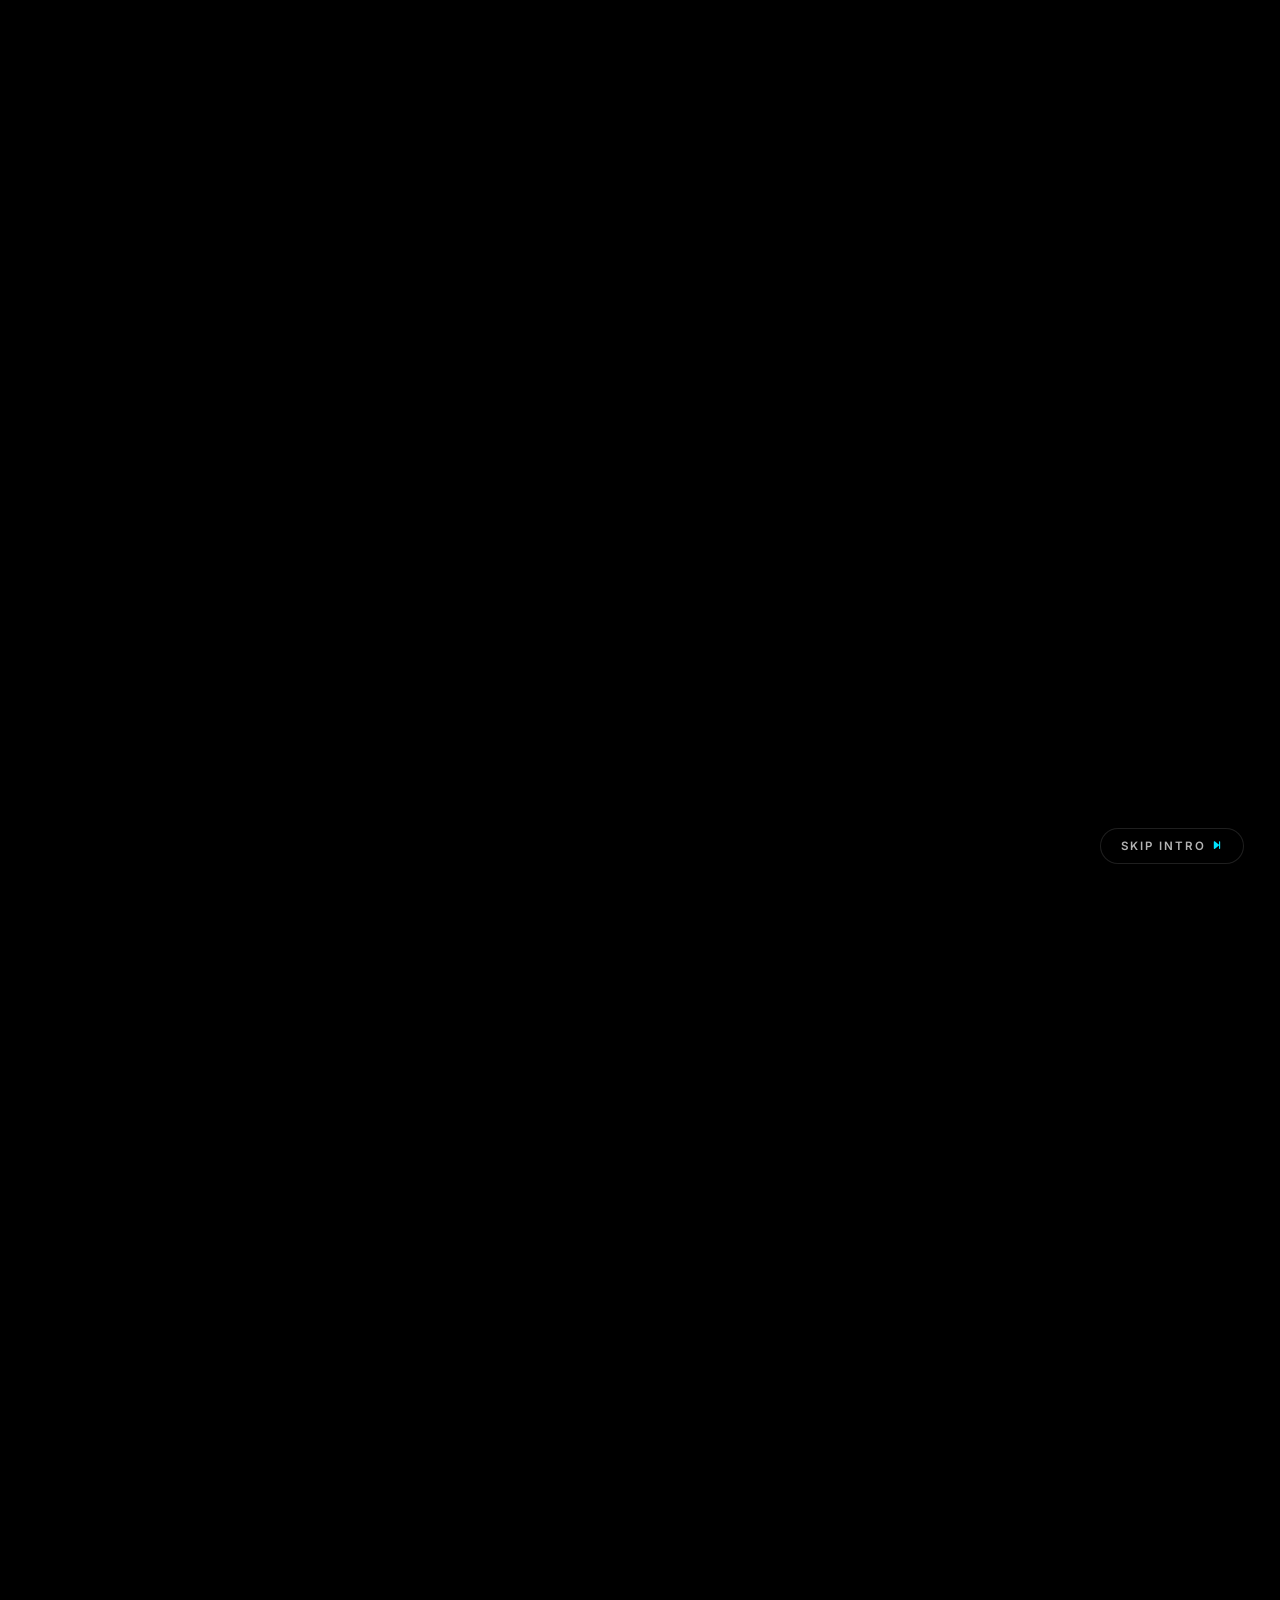
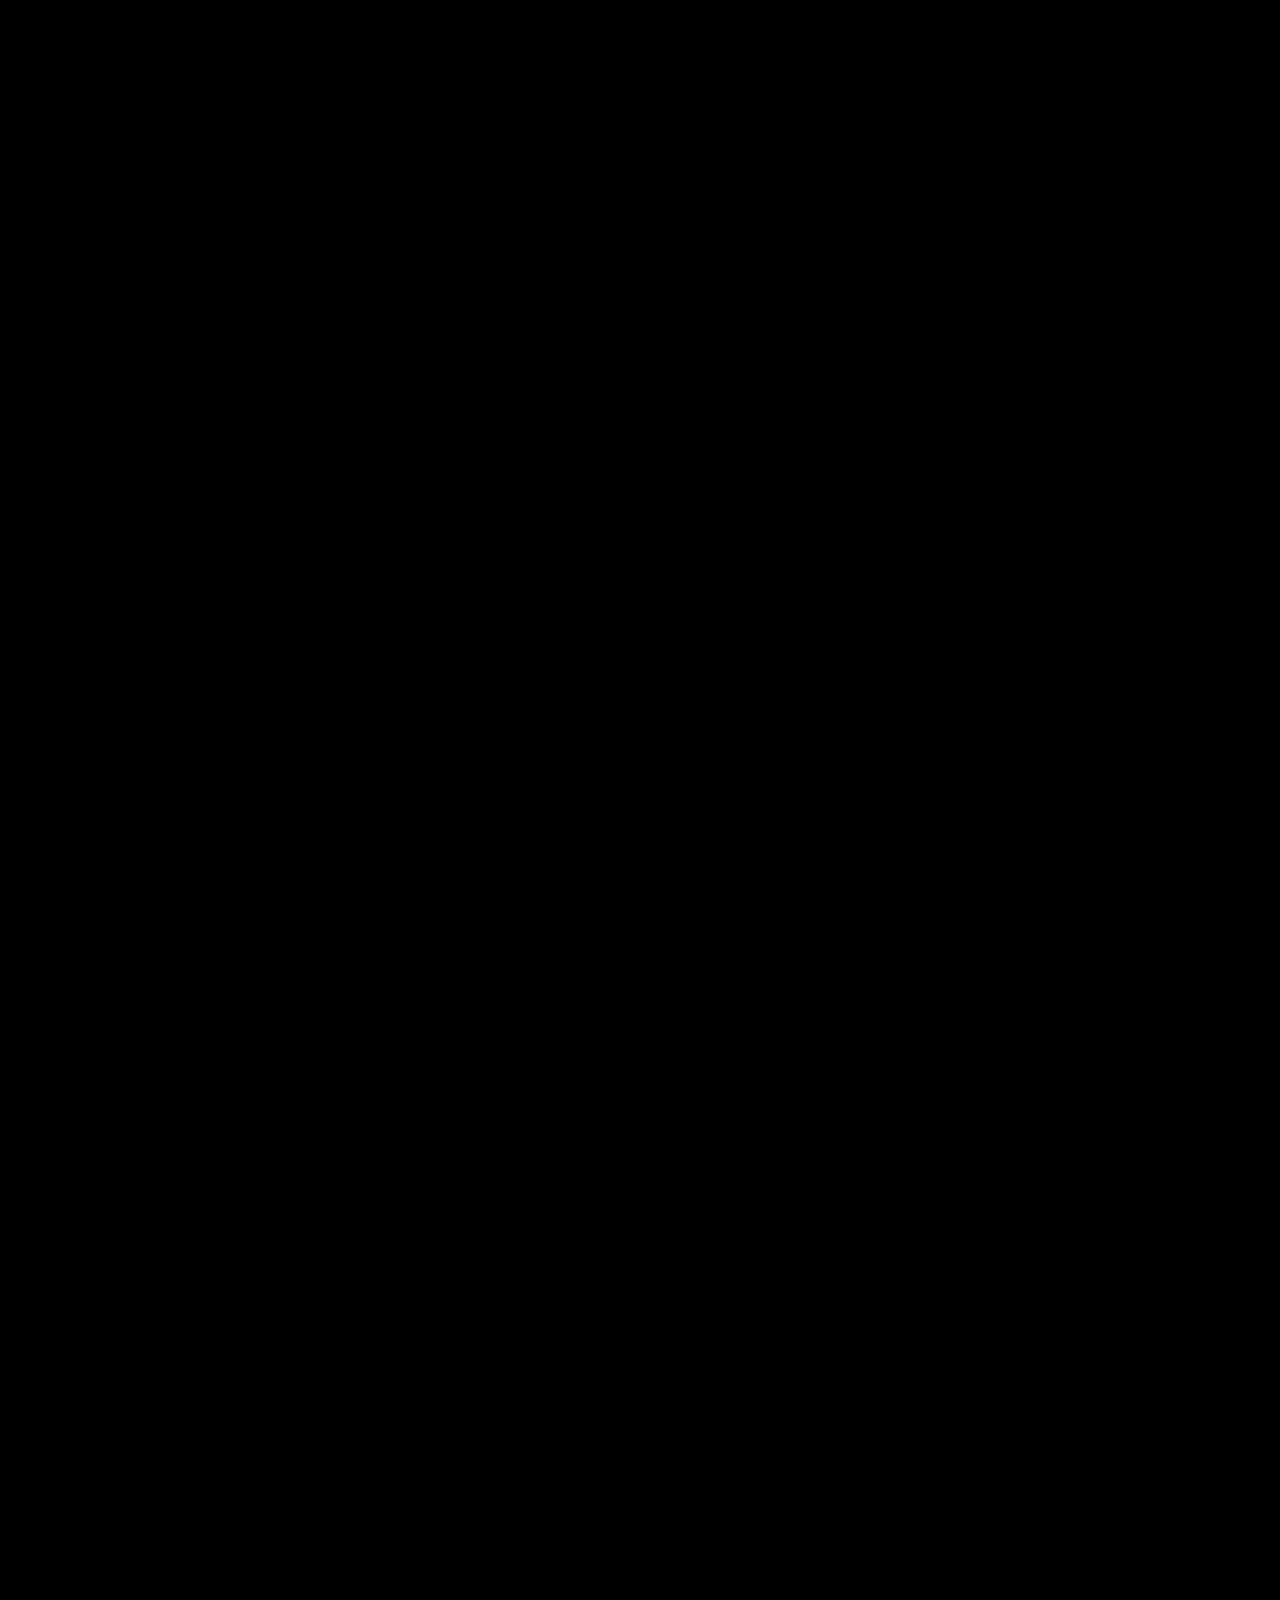
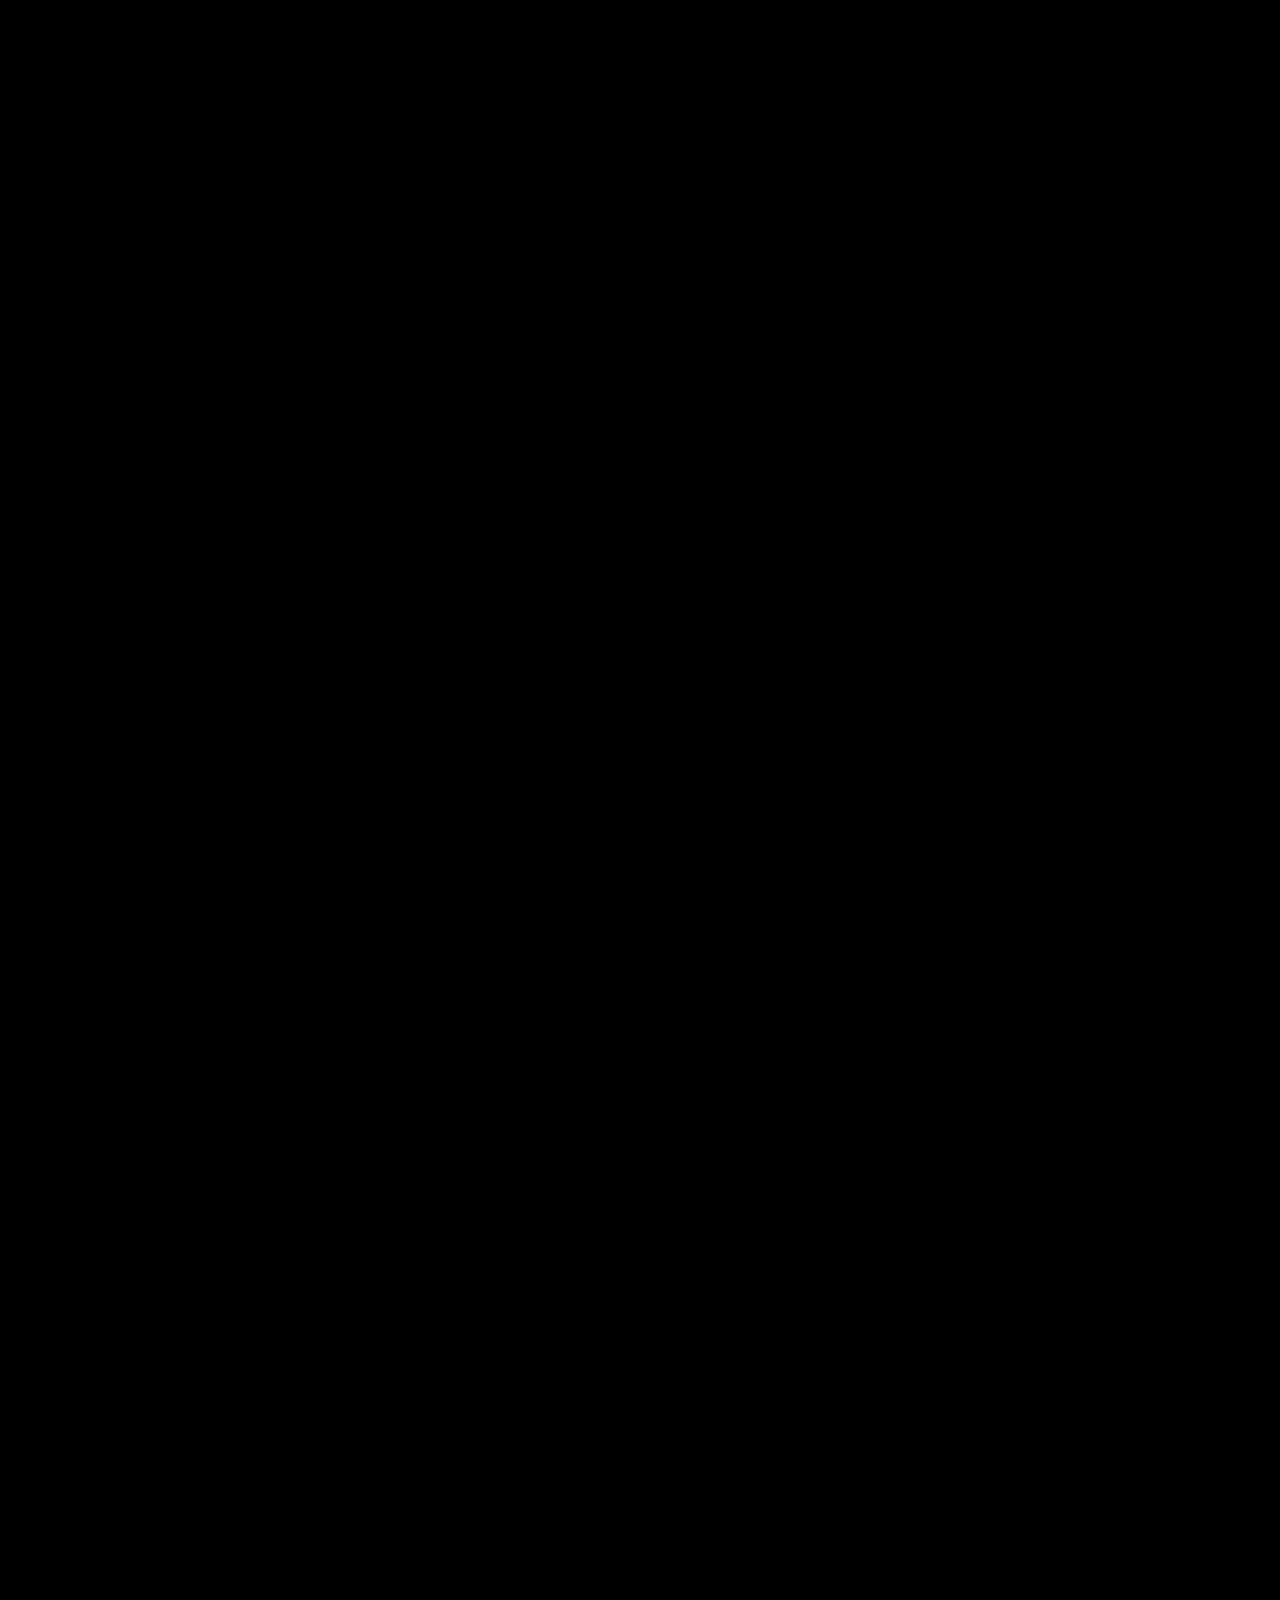
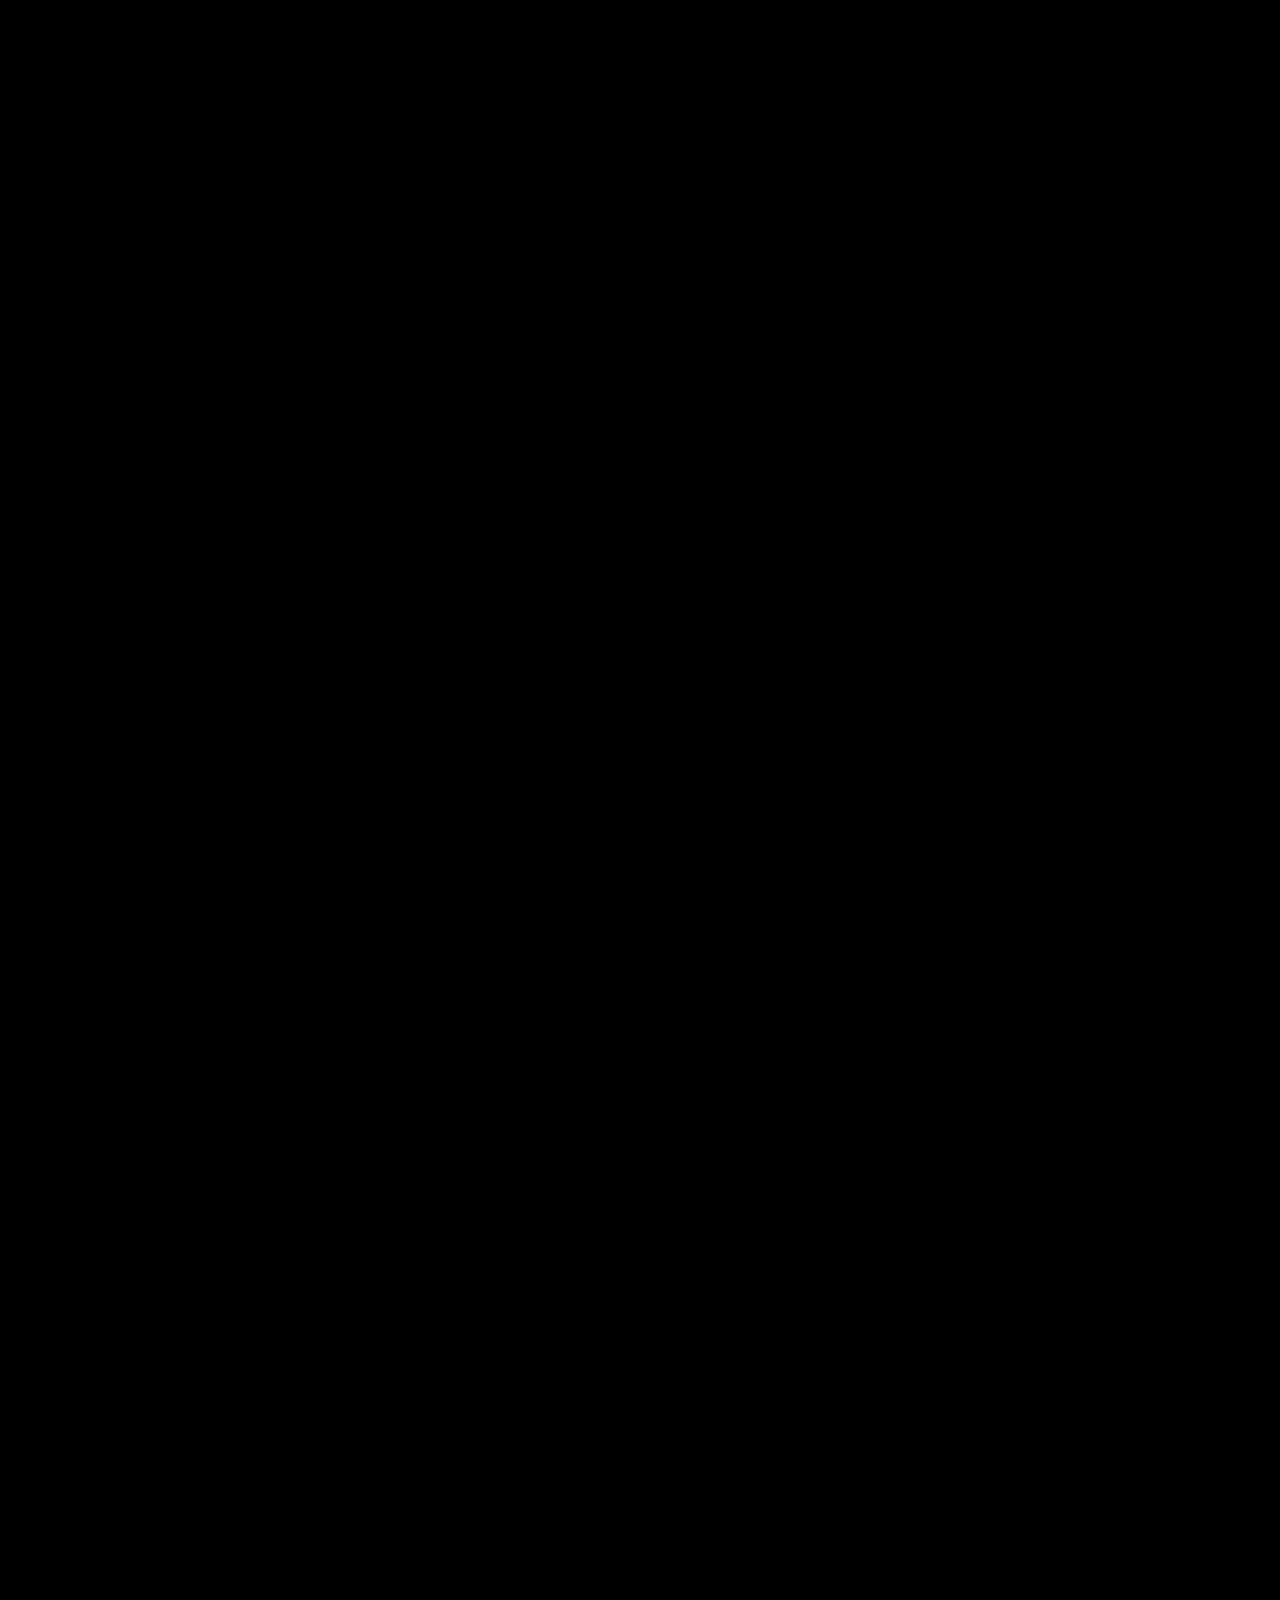
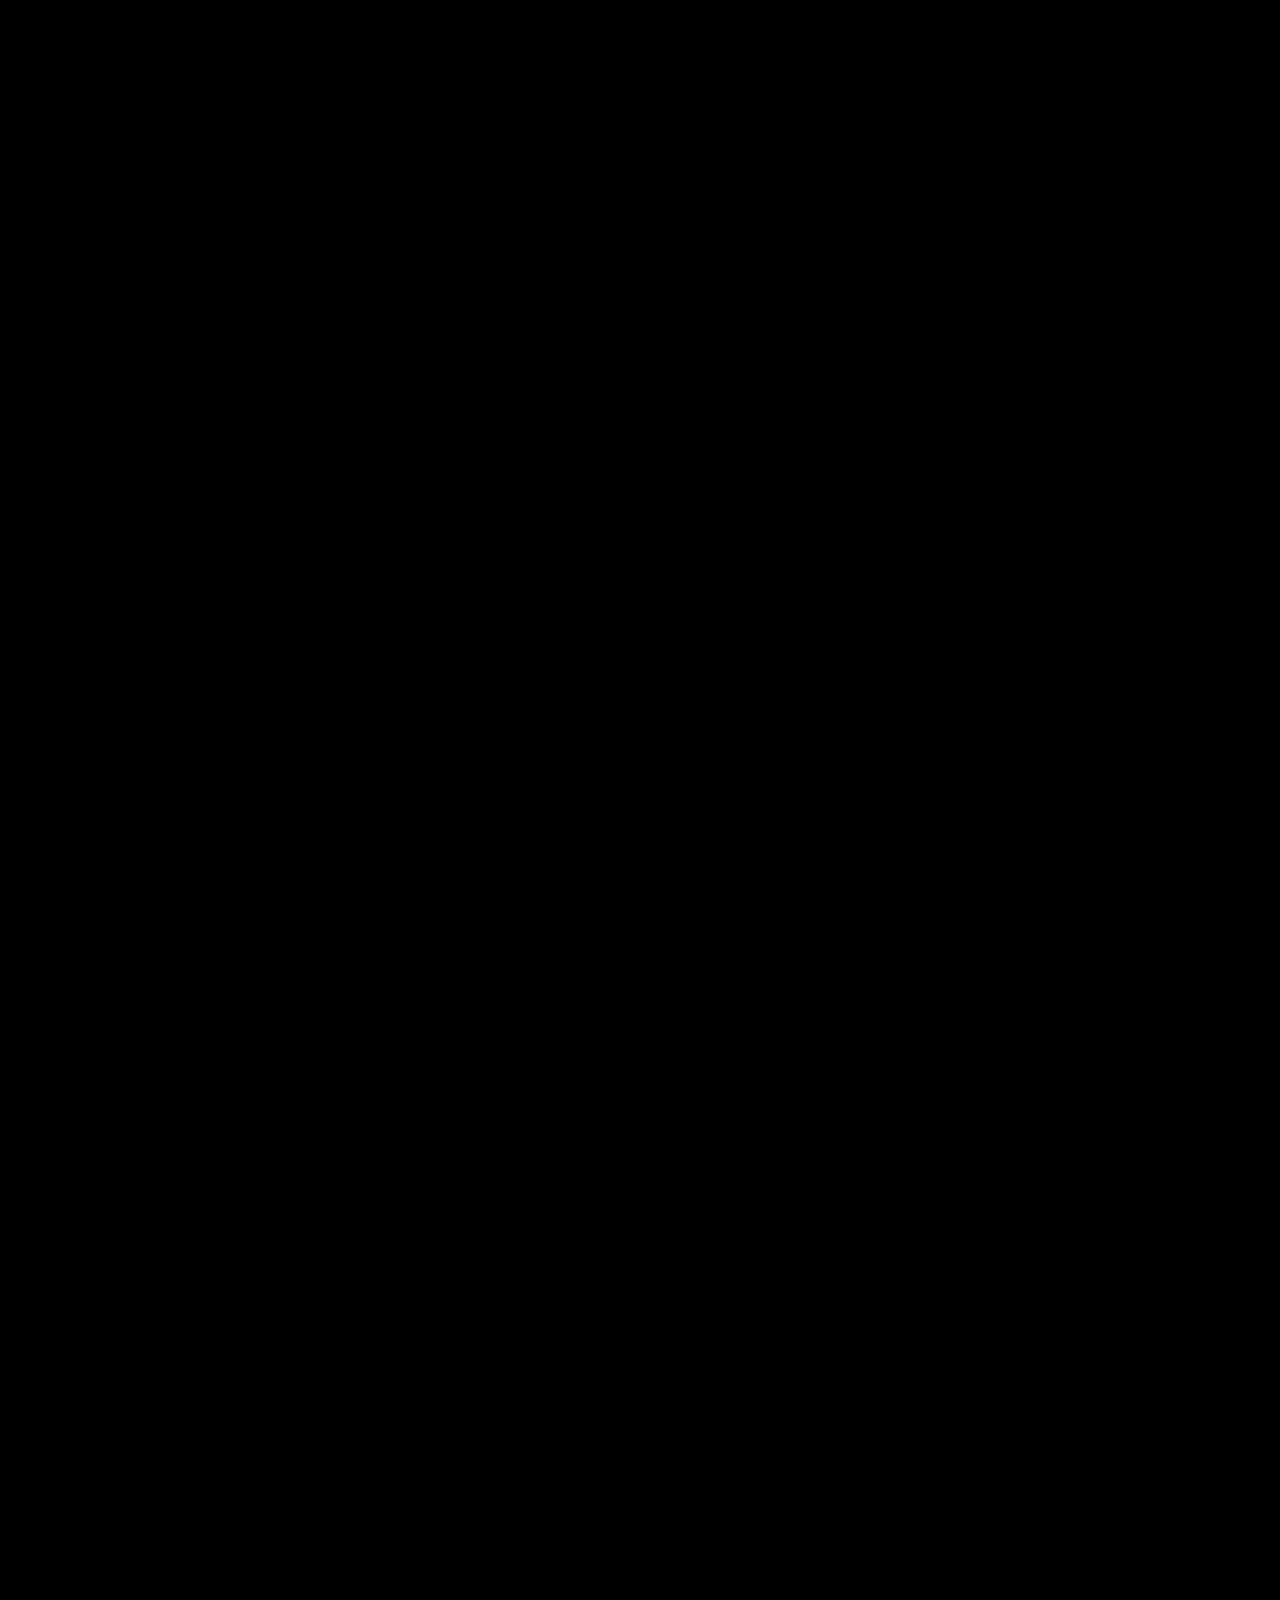
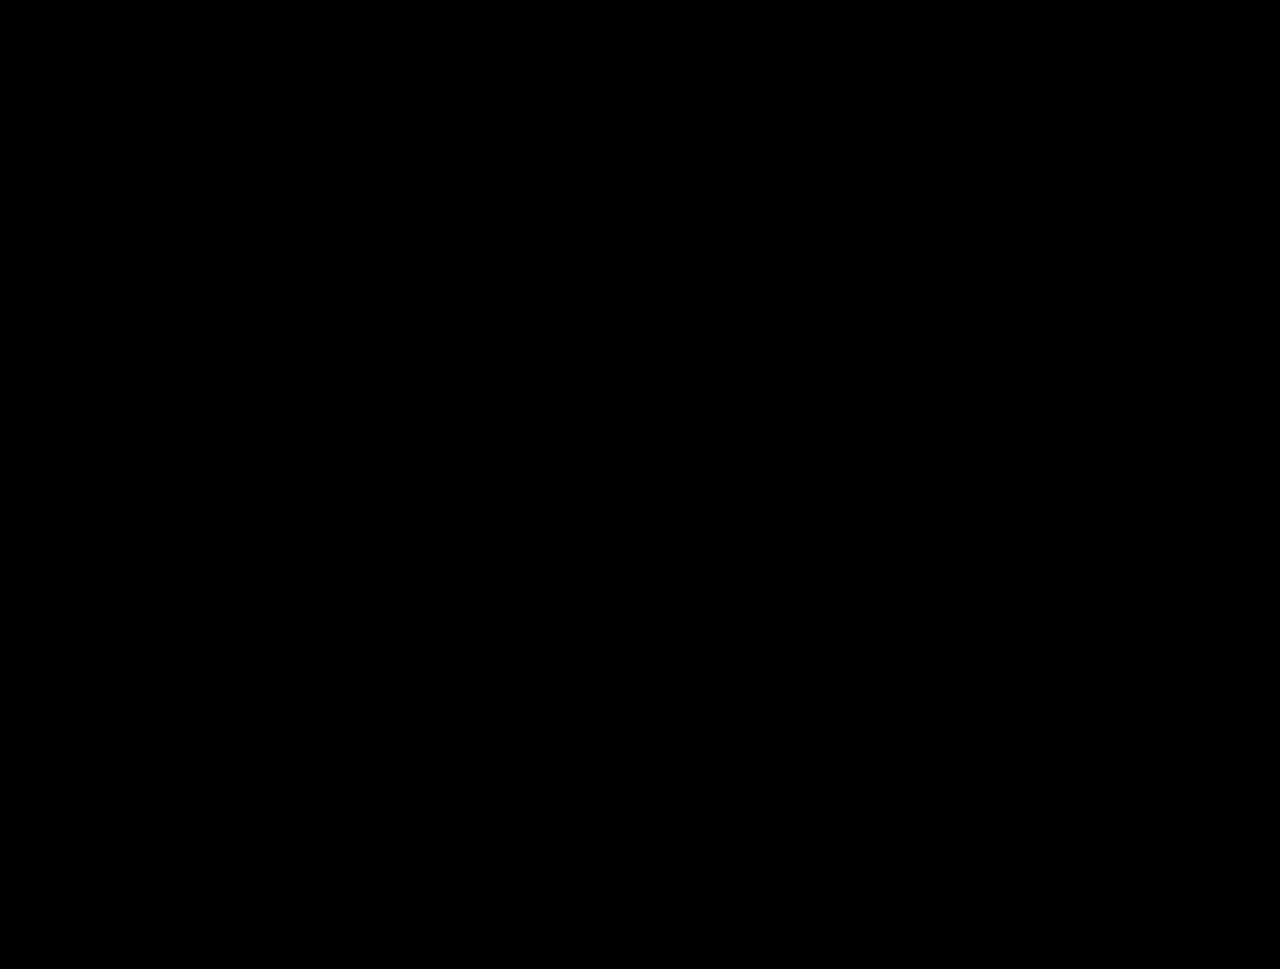
==== commit 72bfd04a: "Fix intro video scroll lock and improve responsive design across mobile viewports" ====
--- a/index.html
+++ b/index.html
@@ -16,70 +16,62 @@
   <link rel="stylesheet" href="https://cdnjs.cloudflare.com/ajax/libs/font-awesome/6.5.0/css/all.min.css" />
   <link rel="stylesheet" href="styles.css" />
 </head>
-<body>
-
-  <!-- ═══════════════════ LOADING SCREEN ═══════════════════ -->
-  <div id="loading-screen">
-    <div class="loader-content">
-      <div class="loader-logo">PP</div>
-      <div class="loader-bar"><div class="loader-fill"></div></div>
-      <p class="loader-text">Initializing...</p>
-    </div>
+<body class="intro-active">
+
+  <!-- ═══════════════════ INTRO VIDEO OVERLAY ═══════════════════ -->
+  <div id="intro-overlay" role="dialog" aria-modal="true" aria-label="Intro Video">
+    <!-- Vignette overlay -->
+    <div class="vid-vignette"></div>
+
+    <!-- Video (muted for autoplay; unmuted by user click) -->
+    <video id="intro-video" autoplay muted playsinline preload="auto" disablepictureinpicture disableremoteplayback>
+      <source src="intro.mp4" type="video/mp4" />
+    </video>
+
+    <!-- Skip intro — cinematic bottom-right -->
+    <button class="vid-skip-btn" id="video-skip" aria-label="Skip intro">
+      <span>Skip Intro</span>
+      <i class="fa-solid fa-forward-step"></i>
+    </button>
   </div>
 
-  <!-- ═══════════════════ CURSOR GLOW ═══════════════════ -->
-  <div id="cursor-glow"></div>
-  <div id="cursor-dot"></div>
-
-  <!-- ═══════════════════ PARTICLES ═══════════════════ -->
-  <canvas id="particles-canvas"></canvas>
-
-  <!-- ═══════════════════ NAVBAR ═══════════════════ -->
-  <nav id="navbar">
-    <div class="nav-container">
-      <a href="#home" class="nav-logo" id="nav-logo-link">
-        <span class="logo-text">PP</span>
-        <span class="logo-dot"></span>
-      </a>
-      <ul class="nav-links" id="nav-links">
-        <li><a href="#home" class="nav-link active" data-section="home">Home</a></li>
-        <li><a href="#about" class="nav-link" data-section="about">About</a></li>
-        <li><a href="#skills" class="nav-link" data-section="skills">Skills</a></li>
-        <li><a href="#projects" class="nav-link" data-section="projects">Projects</a></li>
-        <li><a href="#experience" class="nav-link" data-section="experience">Experience</a></li>
-        <li><a href="#certifications" class="nav-link" data-section="certifications">Certifications</a></li>
-        <li><a href="#achievements" class="nav-link" data-section="achievements">Achievements</a></li>
-        <li><a href="#resume" class="nav-link" data-section="resume">Resume</a></li>
-        <li><a href="#contact" class="nav-link" data-section="contact">Contact</a></li>
-      </ul>
-      <button class="nav-toggle" id="nav-toggle" aria-label="Toggle menu">
-        <span></span><span></span><span></span>
-      </button>
-    </div>
-  </nav>
-
-  <!-- ═══════════════════ HOME ═══════════════════ -->
-  <section id="home" class="section hero-section">
-    <!-- Video intro overlay -->
-    <div id="video-overlay">
-      <!-- Vignette overlay -->
-      <div class="vid-vignette"></div>
-
-      <!-- Video (muted for autoplay; unmuted by user click) -->
-      <video id="intro-video" autoplay muted playsinline preload="auto" disablepictureinpicture disableremoteplayback>
-        <source src="intro.mp4" type="video/mp4" />
-      </video>
-
-
-
-      <!-- Skip intro — cinematic bottom-right -->
-      <button class="vid-skip-btn" id="video-skip" aria-label="Skip intro">
-        <span>Skip Intro</span>
-        <i class="fa-solid fa-forward-step"></i>
-      </button>
-    </div>
-
-    <div class="hero-content" id="hero-content">
+  <!-- ═══════════════════ PORTFOLIO CONTENT ═══════════════════ -->
+  <main id="portfolio" aria-hidden="true">
+
+    <!-- ═══════════════════ CURSOR GLOW ═══════════════════ -->
+    <div id="cursor-glow"></div>
+    <div id="cursor-dot"></div>
+
+    <!-- ═══════════════════ PARTICLES ═══════════════════ -->
+    <canvas id="particles-canvas"></canvas>
+
+    <!-- ═══════════════════ NAVBAR ═══════════════════ -->
+    <nav id="navbar">
+      <div class="nav-container">
+        <a href="#home" class="nav-logo" id="nav-logo-link">
+          <span class="logo-text">PP</span>
+          <span class="logo-dot"></span>
+        </a>
+        <ul class="nav-links" id="nav-links">
+          <li><a href="#home" class="nav-link active" data-section="home">Home</a></li>
+          <li><a href="#about" class="nav-link" data-section="about">About</a></li>
+          <li><a href="#skills" class="nav-link" data-section="skills">Skills</a></li>
+          <li><a href="#projects" class="nav-link" data-section="projects">Projects</a></li>
+          <li><a href="#experience" class="nav-link" data-section="experience">Experience</a></li>
+          <li><a href="#certifications" class="nav-link" data-section="certifications">Certifications</a></li>
+          <li><a href="#achievements" class="nav-link" data-section="achievements">Achievements</a></li>
+          <li><a href="#resume" class="nav-link" data-section="resume">Resume</a></li>
+          <li><a href="#contact" class="nav-link" data-section="contact">Contact</a></li>
+        </ul>
+        <button class="nav-toggle" id="nav-toggle" aria-label="Toggle navigation menu" aria-expanded="false">
+          <span></span><span></span><span></span>
+        </button>
+      </div>
+    </nav>
+
+    <!-- ═══════════════════ HOME ═══════════════════ -->
+    <section id="home" class="section hero-section">
+      <div class="hero-content" id="hero-content">
       <div class="hero-greeting">
         <span class="greeting-line"><span class="greeting-dash"></span> Hello, World!</span>
       </div>
@@ -787,6 +779,8 @@
     </button>
   </footer>
 
+  </main>
+
   <script src="script.js"></script>
 </body>
 </html>
--- a/styles.css
+++ b/styles.css
@@ -35,15 +35,67 @@
 html {
   scroll-behavior: smooth;
   font-size: 16px;
+  width: 100%;
+  max-width: 100%;
+  overflow-x: hidden;
 }
 
 body {
   font-family: var(--font-body);
   background-color: var(--black);
   color: var(--text-primary);
+  width: 100%;
+  max-width: 100%;
   overflow-x: hidden;
   line-height: 1.6;
   cursor: none;
+  -webkit-text-size-adjust: 100%;
+}
+
+/* Universal responsive & typography safety */
+h1, h2, h3, h4, h5, h6, .hero-title, .section-title, .project-title {
+  overflow-wrap: break-word;
+  word-break: break-word;
+}
+
+img,
+video:not(#intro-video) {
+  max-width: 100%;
+  height: auto;
+}
+
+/* ═══ INTRO ACTIVE SCROLL LOCK ═══ */
+html.intro-active,
+body.intro-active {
+  overflow: hidden !important;
+  height: 100% !important;
+  height: 100vh !important;
+  height: 100dvh !important;
+  width: 100% !important;
+  position: fixed !important;
+  top: 0 !important;
+  left: 0 !important;
+  right: 0 !important;
+  bottom: 0 !important;
+  touch-action: none !important;
+  overscroll-behavior: none !important;
+  -webkit-overflow-scrolling: auto;
+}
+
+body.intro-active #portfolio {
+  visibility: hidden !important;
+  pointer-events: none !important;
+  user-select: none !important;
+  opacity: 0;
+}
+
+#portfolio {
+  visibility: visible;
+  opacity: 1;
+  transition: opacity 0.8s ease-in-out;
+  position: relative;
+  width: 100%;
+  min-height: 100vh;
 }
 
 /* scrollbar */
@@ -417,20 +469,42 @@
   min-height: 100vh;
 }
 
-/* ═══ VIDEO OVERLAY — Pure Cinematic ═══ */
+/* ═══ INTRO OVERLAY — Pure Cinematic True Modal ═══ */
+#intro-overlay,
 #video-overlay {
   position: fixed;
   inset: 0;
-  z-index: 5000;
-  background: #000;
+  top: 0;
+  left: 0;
+  width: 100vw;
+  height: 100vh;
+  height: 100dvh;
+  z-index: 999999;
+  background: #000000;
   overflow: hidden;
-  transition: opacity 1.6s cubic-bezier(0.4, 0, 0.2, 1);
-}
+  margin: 0;
+  padding: 0;
+  display: flex;
+  align-items: center;
+  justify-content: center;
+  touch-action: none;
+  overscroll-behavior: none;
+  opacity: 1;
+  visibility: visible;
+  transition: opacity 1.2s cubic-bezier(0.4, 0, 0.2, 1), visibility 1.2s cubic-bezier(0.4, 0, 0.2, 1);
+}
+
+#intro-overlay.fade-out,
 #video-overlay.fade-out {
   opacity: 0;
+  visibility: hidden;
   pointer-events: none;
 }
-#video-overlay.hidden { display: none; }
+
+#intro-overlay.hidden,
+#video-overlay.hidden {
+  display: none !important;
+}
 
 /* Vignette — soft edge darkening only, no bars */
 .vid-vignette {
@@ -445,13 +519,17 @@
   pointer-events: none;
 }
 
-/* ── Video element — true full-screen, no controls ever ── */
+/* ── Video element — true full-screen, responsive on all devices ── */
 #intro-video {
   position: absolute;
   inset: 0;
+  top: 0;
+  left: 0;
   width: 100%;
   height: 100%;
+  max-width: none;
   object-fit: cover;
+  object-position: center;
   z-index: 1;
   /* Suppress every known browser media-control overlay */
   pointer-events: none;
@@ -1686,64 +1764,316 @@
 }
 
 /* ══════════════════════════════════════════════════════════════
-   RESPONSIVE — TABLET
-══════════════════════════════════════════════════════════════ */
+   RESPONSIVE DESIGN SYSTEM
+   ══════════════════════════════════════════════════════════════ */
+
+/* Tablet & Smaller Laptops */
 @media (max-width: 1024px) {
-  .about-grid { grid-template-columns: 1fr; }
-  .about-photo-col { flex-direction: row; justify-content: center; align-items: center; }
-  .contact-grid { grid-template-columns: 1fr; }
   .nav-links { gap: 2px; }
   .nav-link { padding: 6px 8px; font-size: 0.78rem; }
-}
-
-/* ══════════════════════════════════════════════════════════════
-   RESPONSIVE — MOBILE
-══════════════════════════════════════════════════════════════ */
+  .about-grid { grid-template-columns: 1fr; gap: 40px; }
+  .about-photo-col { flex-direction: row; justify-content: center; align-items: center; }
+  .projects-grid { grid-template-columns: repeat(auto-fill, minmax(280px, 1fr)); }
+  .skills-grid { grid-template-columns: repeat(auto-fill, minmax(240px, 1fr)); }
+  .contact-grid { grid-template-columns: 1fr; gap: 36px; }
+  .timeline { max-width: 100%; }
+}
+
+/* Mobile & Tablets (max-width: 768px) */
 @media (max-width: 768px) {
   body { cursor: auto; }
-  #cursor-glow, #cursor-dot { display: none; }
-
+  #cursor-glow, #cursor-dot { display: none !important; }
+
+  /* Navigation — Mobile Hamburger */
+  .nav-toggle {
+    display: flex;
+    cursor: pointer;
+    z-index: 1001;
+  }
   .nav-links {
     position: fixed;
     top: var(--nav-height);
-    left: 0; right: 0;
-    background: rgba(0,0,0,0.95);
-    backdrop-filter: blur(20px);
+    left: 0;
+    right: 0;
+    max-height: calc(100dvh - var(--nav-height));
+    overflow-y: auto;
+    -webkit-overflow-scrolling: touch;
+    background: rgba(5, 10, 18, 0.98);
+    backdrop-filter: blur(24px);
+    -webkit-backdrop-filter: blur(24px);
     flex-direction: column;
-    padding: 20px 24px;
+    padding: 16px 20px 24px;
+    gap: 6px;
+    transform: translateY(-130%);
+    opacity: 0;
+    visibility: hidden;
+    transition: transform 0.35s var(--transition), opacity 0.3s ease, visibility 0.3s;
+    border-bottom: 1px solid var(--blue-border);
+    box-shadow: 0 20px 40px rgba(0,0,0,0.8);
+    z-index: 999;
+  }
+  .nav-links.open {
+    transform: translateY(0);
+    opacity: 1;
+    visibility: visible;
+  }
+  .nav-link {
+    padding: 12px 16px;
+    border-radius: 8px;
+    font-size: 0.95rem;
+    width: 100%;
+    min-height: 44px;
+    display: flex;
+    align-items: center;
+  }
+  .nav-link::after { bottom: 6px; }
+
+  /* Section Spacing */
+  .section {
+    min-height: auto;
+    padding: 70px 0 50px;
+  }
+  .section-header { margin-bottom: 36px; }
+  .section-title { font-size: clamp(1.8rem, 5vw, 2.4rem); }
+
+  /* Hero Section */
+  .hero-section {
+    min-height: 100vh;
+    min-height: 100dvh;
+    padding: calc(var(--nav-height) + 20px) 0 40px;
+  }
+  .hero-content {
+    padding: 30px 16px;
+    width: 100%;
+    max-width: 100%;
+  }
+  .hero-title {
+    font-size: clamp(1.9rem, 7vw, 3.2rem);
+    margin-bottom: 16px;
+  }
+  .hero-greeting { margin-bottom: 12px; }
+  .greeting-line { font-size: 0.8rem; letter-spacing: 2px; }
+  .hero-typing {
+    font-size: clamp(0.95rem, 3.2vw, 1.2rem);
+    min-height: 2.2em;
+    height: auto;
+    flex-wrap: wrap;
+    justify-content: center;
+    margin-bottom: 16px;
+  }
+  .hero-subtitle {
+    font-size: clamp(0.85rem, 2.5vw, 0.98rem);
+    margin-bottom: 28px;
+    line-height: 1.7;
+    padding: 0 4px;
+  }
+  .hero-buttons {
+    flex-direction: column;
+    align-items: stretch;
+    width: 100%;
+    max-width: 320px;
+    margin: 0 auto 36px;
+    gap: 12px;
+  }
+  .hero-buttons .btn {
+    width: 100%;
+    justify-content: center;
+    min-height: 46px;
+  }
+  .hero-stats {
+    display: grid;
+    grid-template-columns: repeat(3, 1fr);
+    gap: 8px;
+    width: 100%;
+    max-width: 380px;
+    margin: 0 auto;
+  }
+  .stat-divider { display: none; }
+  .stat-item { padding: 8px 4px; }
+  .stat-number { font-size: clamp(1.4rem, 5vw, 1.9rem); }
+  .stat-plus { font-size: 1.1rem; }
+  .stat-label {
+    font-size: clamp(0.65rem, 1.8vw, 0.72rem);
+    letter-spacing: 1px;
+  }
+  .scroll-indicator { display: none; }
+
+  /* About Section */
+  .about-grid { grid-template-columns: 1fr; gap: 32px; }
+  .about-photo-col { flex-direction: column; align-items: center; }
+  .photo-wrapper {
+    width: min(220px, 65vw);
+    height: min(220px, 65vw);
+  }
+  .photo-ring { inset: -6px; }
+  .photo-glow-ring { inset: -12px; }
+  .about-cards { grid-template-columns: 1fr; gap: 12px; }
+  .about-card { padding: 18px 16px; }
+
+  /* Skills Section */
+  .skills-grid {
+    grid-template-columns: 1fr;
+    gap: 16px;
+  }
+  .skill-card {
+    padding: 20px 16px;
+    min-width: 0;
+  }
+  .skill-chips { gap: 6px; }
+  .skill-chip { font-size: 0.75rem; padding: 5px 10px; }
+
+  /* Projects Section */
+  .projects-grid {
+    grid-template-columns: 1fr;
+    gap: 18px;
+  }
+  .project-card {
+    padding: 22px 18px;
+    min-width: 0;
+    width: 100%;
+  }
+  .project-number {
+    font-size: 2.2rem;
+    top: 14px;
+    right: 16px;
+  }
+  .project-title {
+    font-size: 1.15rem;
+    padding-right: 36px;
+  }
+  .project-desc { font-size: 0.85rem; }
+  .project-links { gap: 8px; }
+  .btn-project { padding: 8px 14px; font-size: 0.78rem; }
+
+  /* Experience Section */
+  .timeline-item {
+    grid-template-columns: 36px 1fr;
+    gap: 14px;
+    margin-bottom: 24px;
+  }
+  .timeline-content {
+    padding: 18px 16px;
+    min-width: 0;
+  }
+  .timeline-header {
+    flex-direction: column;
+    align-items: flex-start;
     gap: 4px;
-    transform: translateY(-120%);
-    transition: transform 0.4s var(--transition);
-    border-bottom: 1px solid var(--glass-border);
-  }
-  .nav-links.open { transform: translateY(0); }
-  .nav-link { padding: 12px 16px; border-radius: 8px; font-size: 0.9rem; }
-  .nav-toggle { display: flex; }
-
-  .hero-buttons { flex-direction: column; align-items: center; }
-  .about-grid { grid-template-columns: 1fr; }
-  .about-photo-col { flex-direction: column; }
-  .photo-wrapper { width: 220px; height: 220px; }
-  .about-cards { grid-template-columns: 1fr; }
-  .projects-grid { grid-template-columns: 1fr; }
-  .contact-grid { grid-template-columns: 1fr; }
-  .contact-form { padding: 24px; }
-  .hero-stats { gap: 0; }
-  .stat-item { padding: 0 20px; }
-  .stat-number { font-size: 1.8rem; }
-  .skills-grid { grid-template-columns: 1fr; }
-  .certs-grid { grid-template-columns: 1fr; }
-  .achievements-grid { grid-template-columns: 1fr 1fr; }
-  .section { padding: 80px 0 60px; }
-  .timeline-item { grid-template-columns: 40px 1fr; }
-  .back-to-top { bottom: 16px; right: 16px; }
-}
-
+  }
+
+  /* Certifications Section */
+  .certs-grid {
+    grid-template-columns: 1fr;
+    gap: 14px;
+  }
+  .cert-card {
+    padding: 20px 16px;
+    gap: 14px;
+    min-width: 0;
+  }
+  .cert-icon {
+    width: 44px;
+    height: 44px;
+    font-size: 1.3rem;
+    flex-shrink: 0;
+  }
+
+  /* Achievements Section */
+  .achievements-grid {
+    grid-template-columns: 1fr;
+    gap: 14px;
+  }
+  .achievement-card {
+    padding: 22px 18px;
+    min-width: 0;
+  }
+  .ach-number { font-size: 2rem; }
+
+  /* Resume Section */
+  .resume-preview {
+    padding: 22px 16px;
+    width: 100%;
+    max-width: 100%;
+  }
+  .resume-header {
+    flex-direction: column;
+    align-items: flex-start;
+    gap: 8px;
+  }
+  .resume-actions {
+    flex-direction: column;
+    width: 100%;
+    max-width: 320px;
+    margin: 0 auto;
+    gap: 10px;
+  }
+  .resume-actions .btn {
+    width: 100%;
+    justify-content: center;
+  }
+
+  /* Contact Section */
+  .contact-grid {
+    grid-template-columns: 1fr;
+    gap: 28px;
+  }
+  .contact-form { padding: 22px 16px; }
+  .input-wrapper input,
+  .input-wrapper textarea {
+    font-size: 16px; /* Prevents iOS Safari auto-zoom */
+    padding: 12px 14px 12px 40px;
+  }
+
+  /* Footer & Back to top */
+  .back-to-top {
+    bottom: 16px;
+    right: 16px;
+    width: 40px;
+    height: 40px;
+    cursor: pointer;
+  }
+}
+
+/* Small Mobile Phones (max-width: 480px) */
 @media (max-width: 480px) {
-  .achievements-grid { grid-template-columns: 1fr; }
-  .hero-stats { flex-direction: column; gap: 16px; }
-  .stat-divider { display: none; }
-  .cert-card { flex-direction: column; }
-  .contact-form { padding: 20px; }
-  .resume-actions { flex-direction: column; align-items: center; }
-}
+  .container { padding: 0 16px; }
+  .nav-container { padding: 0 16px; }
+  .hero-content { padding: 24px 8px; }
+  .hero-title { font-size: clamp(1.75rem, 8vw, 2.3rem); }
+  .hero-buttons { max-width: 100%; }
+  .hero-stats { max-width: 100%; }
+  .photo-wrapper { width: 180px; height: 180px; }
+  .timeline-item { grid-template-columns: 28px 1fr; gap: 10px; }
+  .timeline-dot { width: 12px; height: 12px; }
+  .timeline-content { padding: 16px 12px; }
+  .project-card { padding: 18px 14px; }
+  .cert-card { padding: 16px 14px; }
+  .contact-form { padding: 18px 12px; }
+  .vid-skip-btn {
+    bottom: 20px;
+    right: 16px;
+    padding: 8px 14px;
+    font-size: 0.68rem;
+  }
+}
+
+/* Extra Small Mobile (max-width: 360px) */
+@media (max-width: 360px) {
+  .container { padding: 0 12px; }
+  .hero-stats {
+    grid-template-columns: 1fr;
+    gap: 12px;
+  }
+  .photo-wrapper { width: 160px; height: 160px; }
+  .btn-project {
+    flex: 1;
+    min-width: 110px;
+    justify-content: center;
+  }
+}
+
+/* Touch devices: disable custom cursor */
+@media (pointer: coarse) {
+  #cursor-glow, #cursor-dot { display: none !important; }
+  body, a, button, input, textarea { cursor: auto !important; }
+}
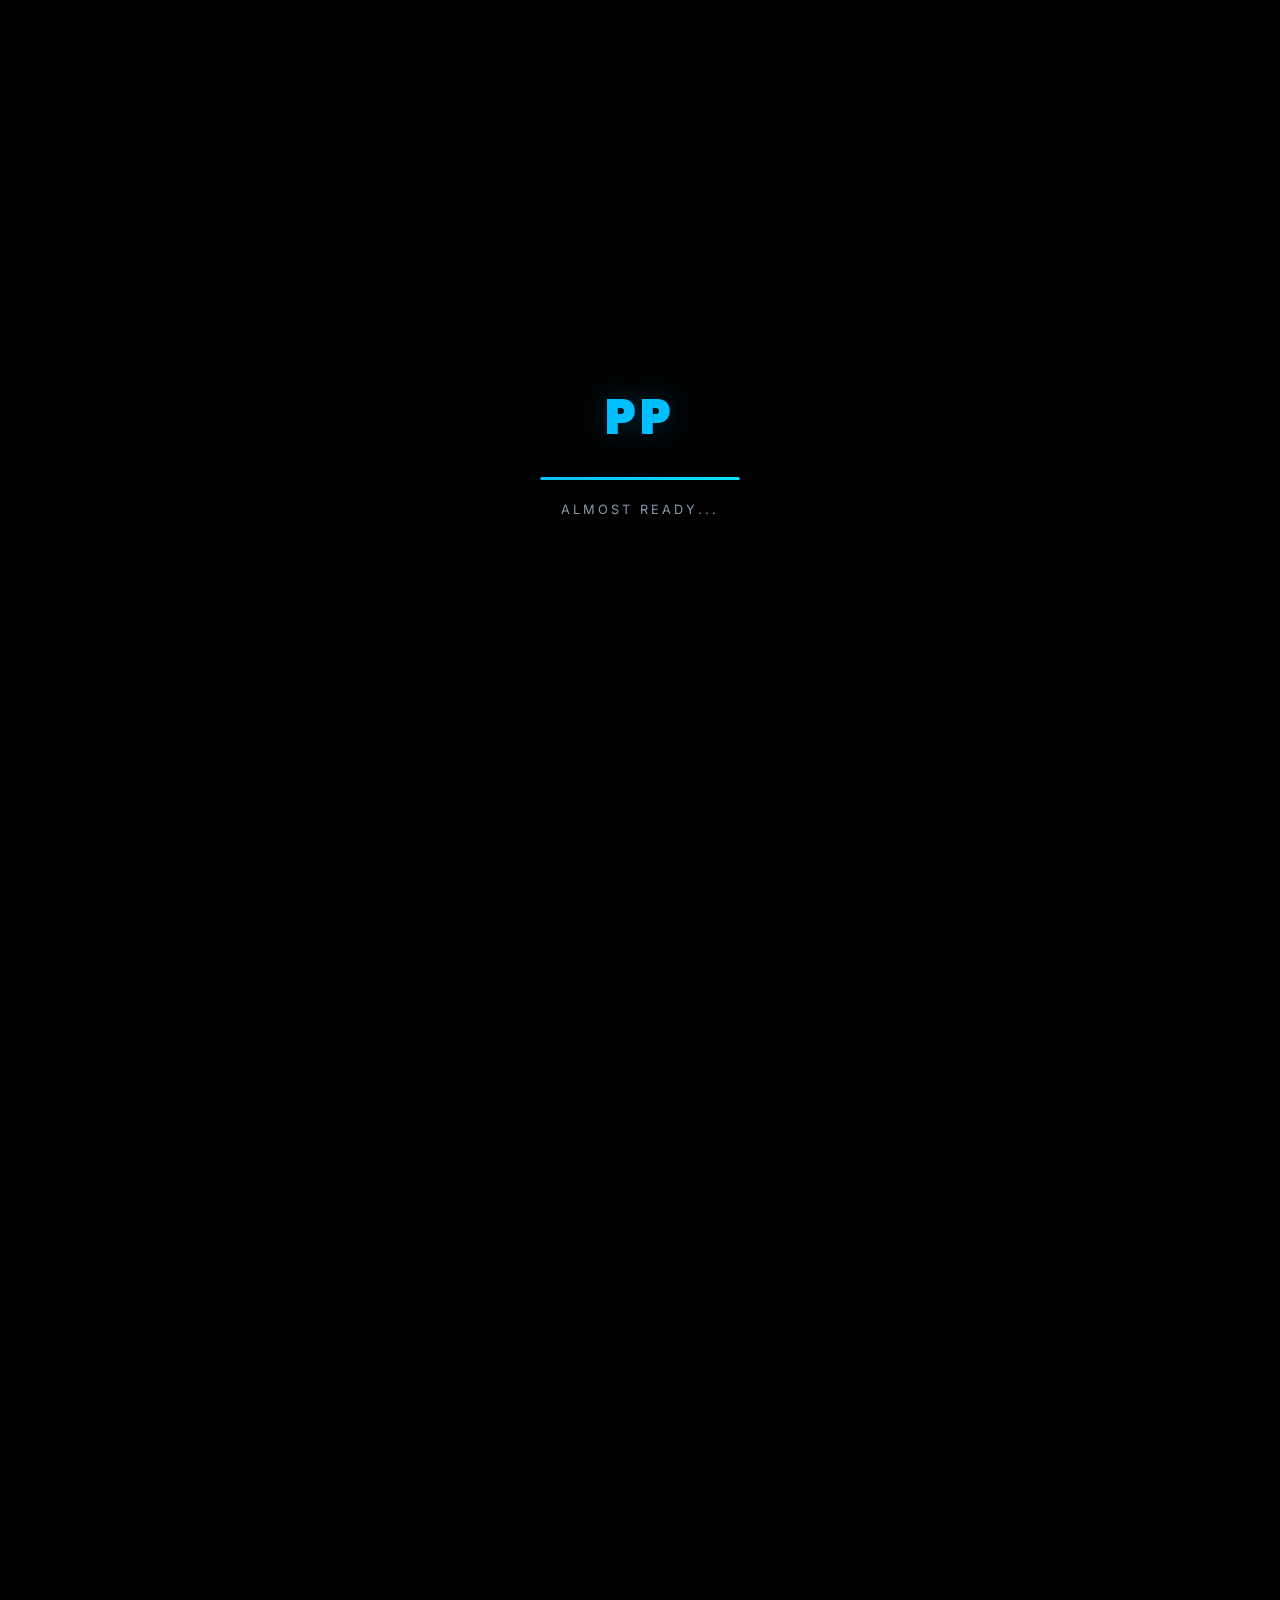
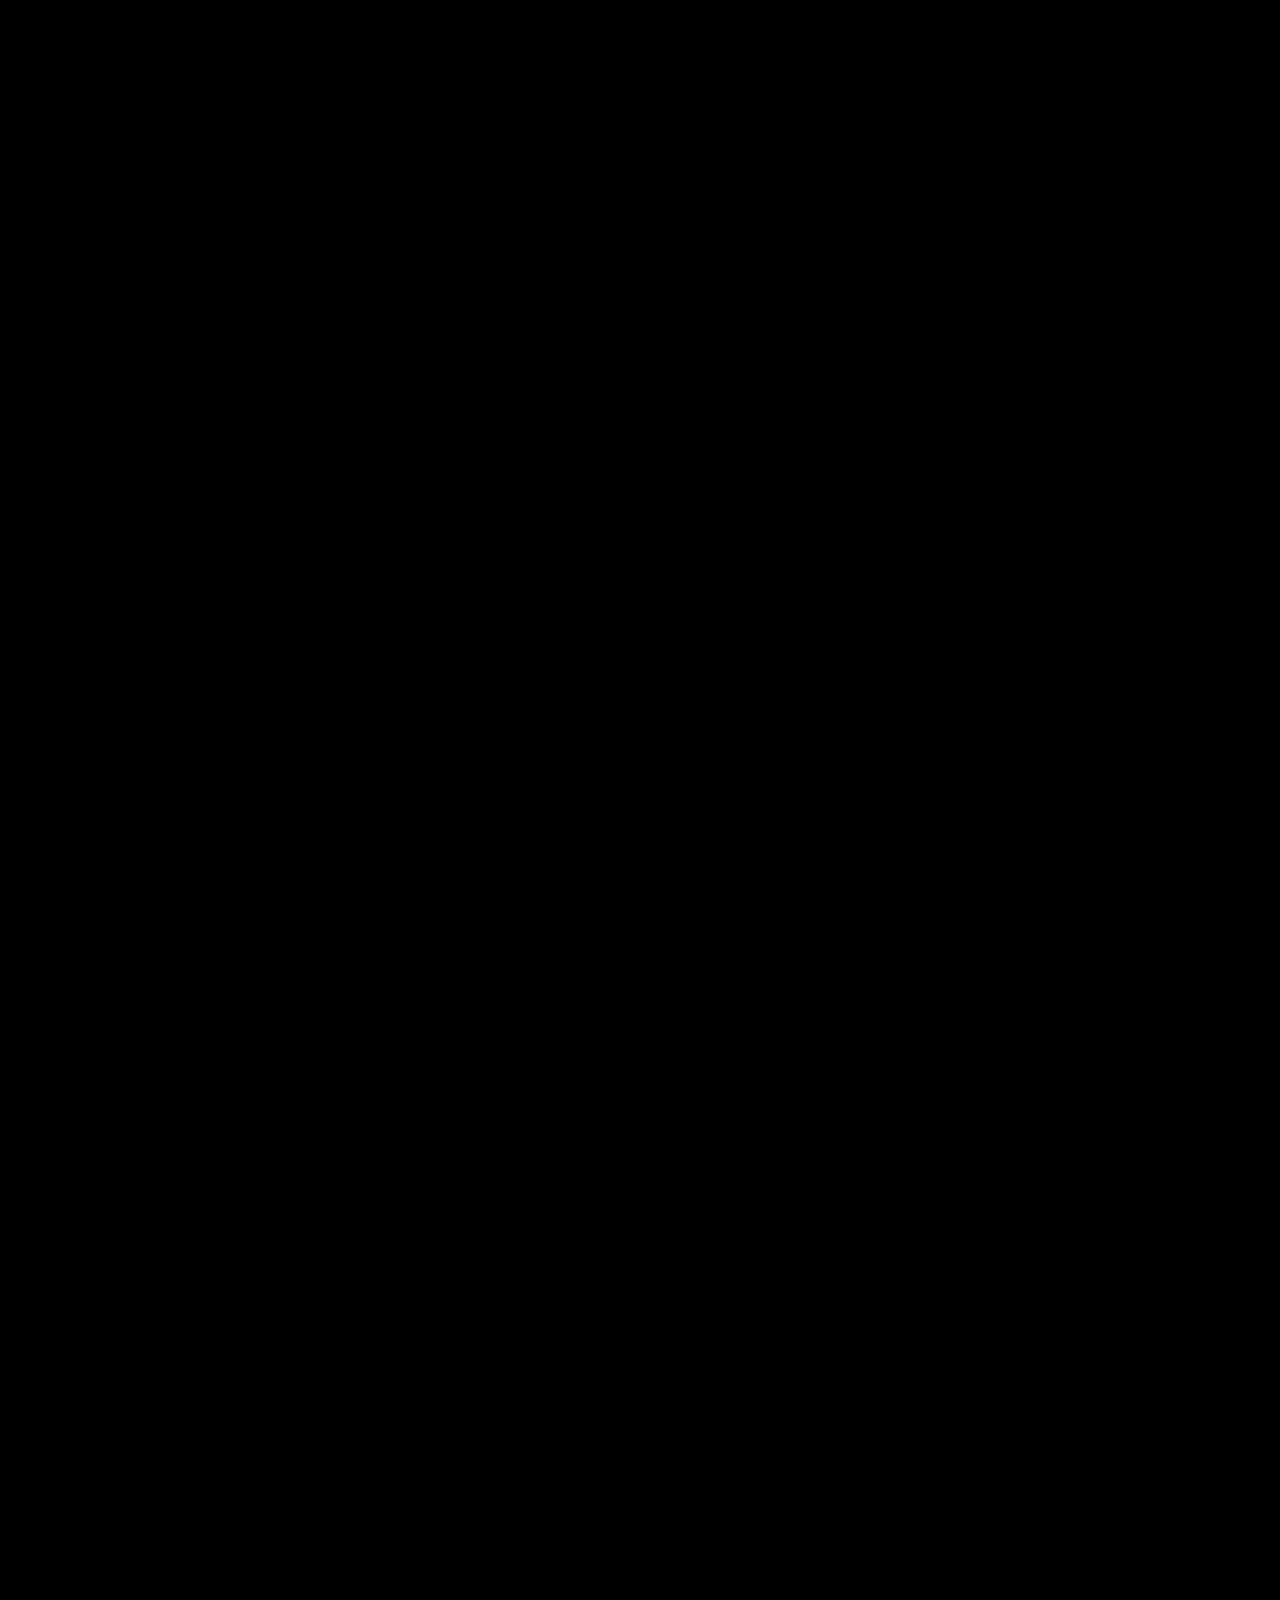
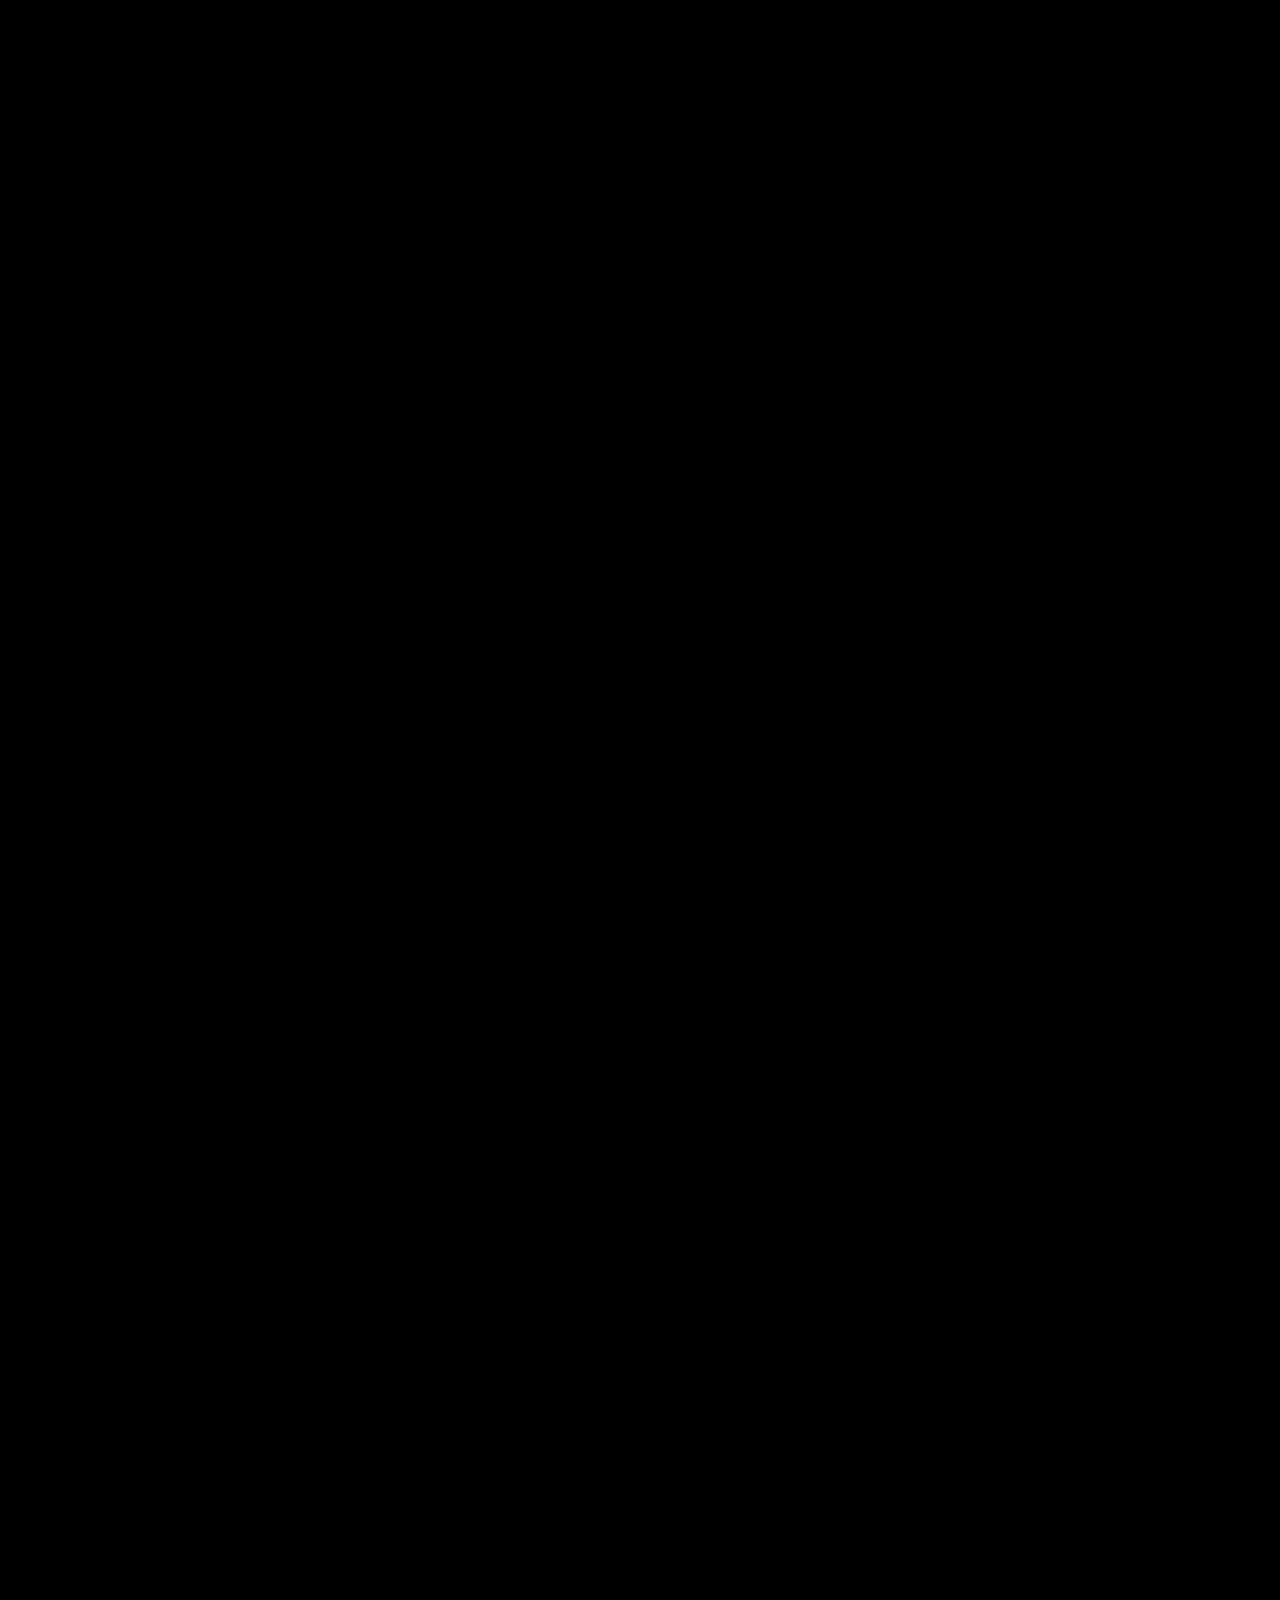
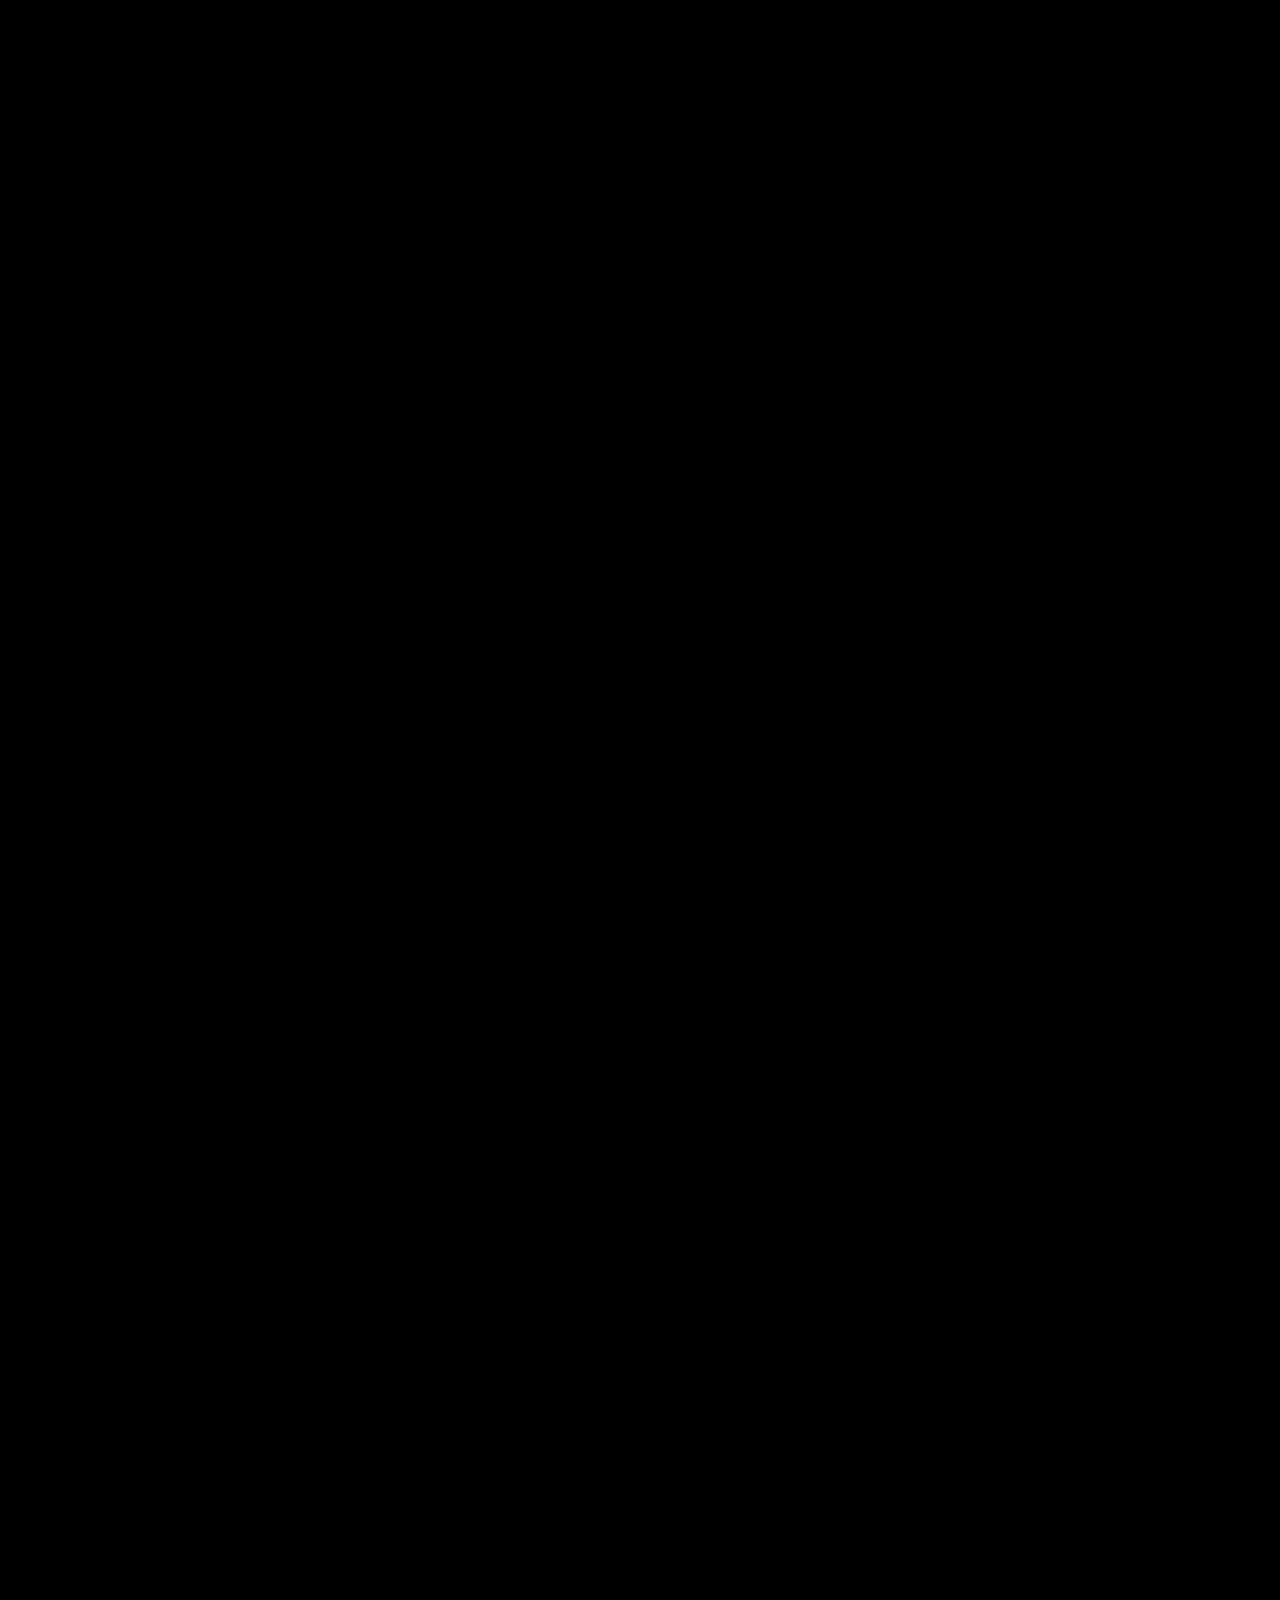
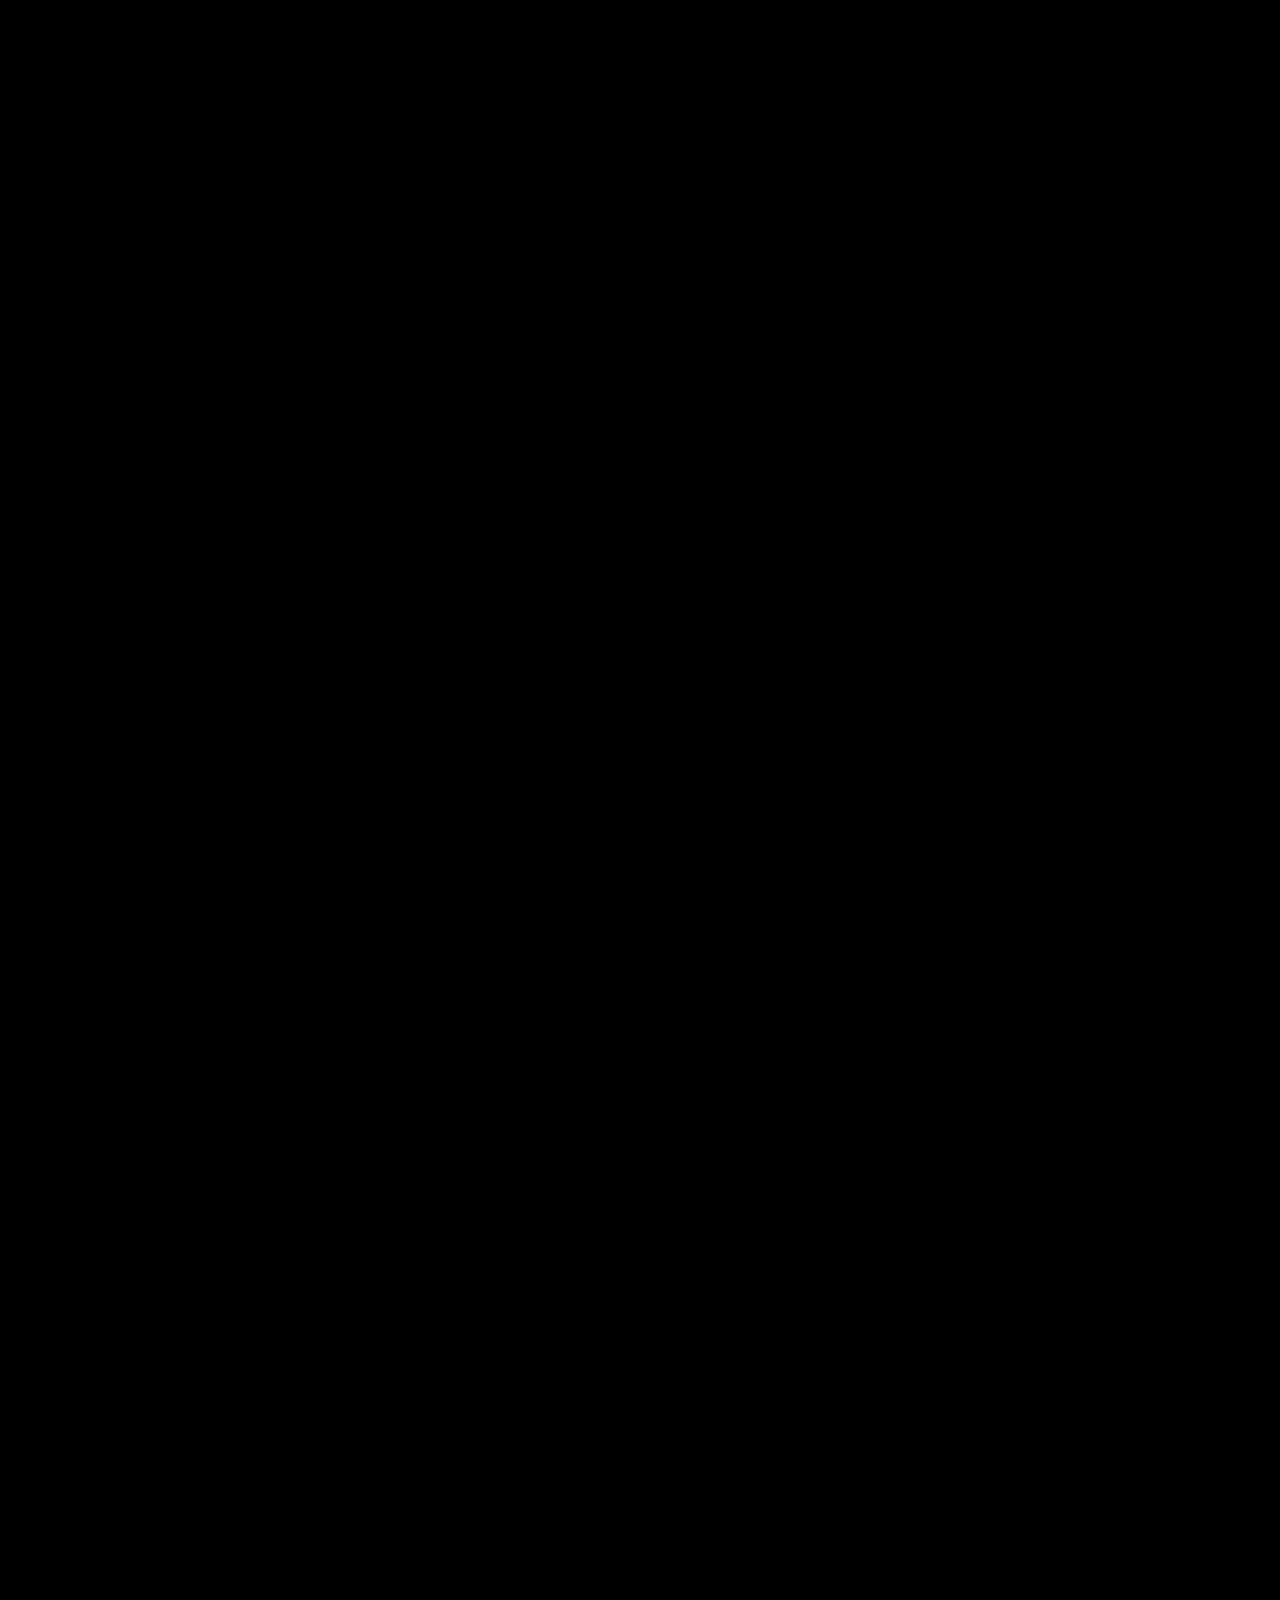
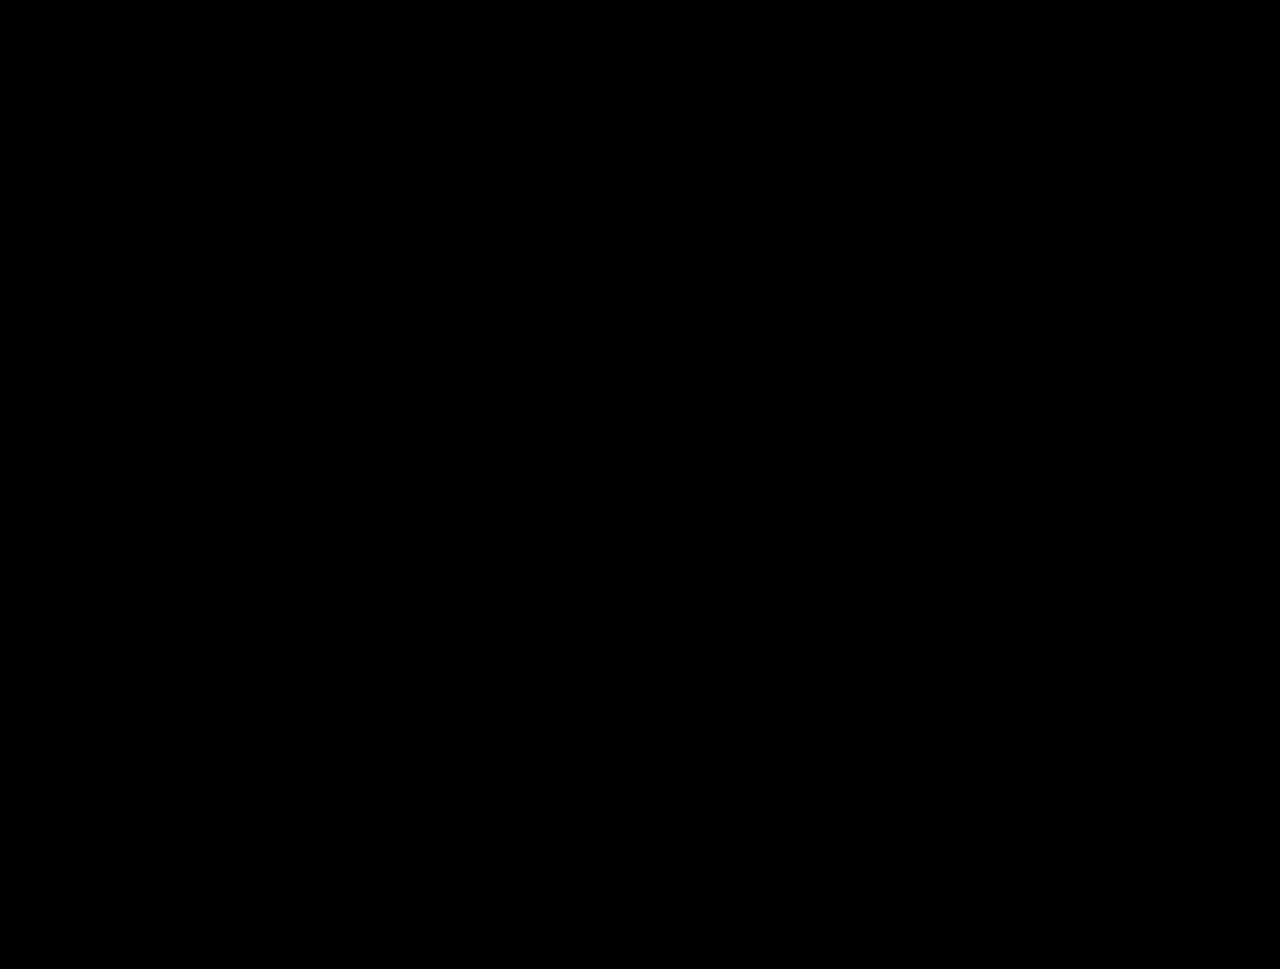
==== commit 5436481f: "Restore PP loading screen before intro video and fix stat plus alignment" ====
--- a/index.html
+++ b/index.html
@@ -18,13 +18,22 @@
 </head>
 <body class="intro-active">
 
+  <!-- ═══════════════════ LOADING SCREEN ═══════════════════ -->
+  <div id="loading-screen" role="progressbar" aria-label="Loading site">
+    <div class="loader-content">
+      <div class="loader-logo">PP</div>
+      <div class="loader-bar"><div class="loader-fill"></div></div>
+      <p class="loader-text">Initializing...</p>
+    </div>
+  </div>
+
   <!-- ═══════════════════ INTRO VIDEO OVERLAY ═══════════════════ -->
   <div id="intro-overlay" role="dialog" aria-modal="true" aria-label="Intro Video">
     <!-- Vignette overlay -->
     <div class="vid-vignette"></div>
 
-    <!-- Video (muted for autoplay; unmuted by user click) -->
-    <video id="intro-video" autoplay muted playsinline preload="auto" disablepictureinpicture disableremoteplayback>
+    <!-- Video (muted for autoplay; plays after loader finishes) -->
+    <video id="intro-video" muted playsinline preload="auto" disablepictureinpicture disableremoteplayback>
       <source src="intro.mp4" type="video/mp4" />
     </video>
 
@@ -104,17 +113,23 @@
       </div>
       <div class="hero-stats">
         <div class="stat-item">
-          <span class="stat-number" data-target="10">0</span><span class="stat-plus">+</span>
+          <div class="stat-value">
+            <span class="stat-number" data-target="10">0</span><span class="stat-plus">+</span>
+          </div>
           <span class="stat-label">Projects</span>
         </div>
         <div class="stat-divider"></div>
         <div class="stat-item">
-          <span class="stat-number" data-target="5">0</span><span class="stat-plus">+</span>
+          <div class="stat-value">
+            <span class="stat-number" data-target="5">0</span><span class="stat-plus">+</span>
+          </div>
           <span class="stat-label">Certifications</span>
         </div>
         <div class="stat-divider"></div>
         <div class="stat-item">
-          <span class="stat-number" data-target="3">0</span><span class="stat-plus">+</span>
+          <div class="stat-value">
+            <span class="stat-number" data-target="3">0</span><span class="stat-plus">+</span>
+          </div>
           <span class="stat-label">Hackathons</span>
         </div>
       </div>
--- a/styles.css
+++ b/styles.css
@@ -149,18 +149,28 @@
 #loading-screen {
   position: fixed;
   inset: 0;
+  width: 100vw;
+  height: 100vh;
+  height: 100dvh;
   background: var(--black);
-  z-index: 99999;
+  z-index: 10000000;
   display: flex;
   align-items: center;
   justify-content: center;
   flex-direction: column;
-  transition: opacity 0.7s var(--transition), visibility 0.7s;
-}
-#loading-screen.hidden {
+  touch-action: none;
+  overscroll-behavior: none;
+  opacity: 1;
+  visibility: visible;
+  transition: opacity 0.6s cubic-bezier(0.4, 0, 0.2, 1), visibility 0.6s cubic-bezier(0.4, 0, 0.2, 1);
+}
+#loading-screen.fade-out {
   opacity: 0;
   visibility: hidden;
   pointer-events: none;
+}
+#loading-screen.hidden {
+  display: none !important;
 }
 .loader-content {
   display: flex;
@@ -765,6 +775,13 @@
   flex-direction: column;
   align-items: center;
 }
+.stat-value {
+  display: inline-flex;
+  align-items: baseline;
+  justify-content: center;
+  gap: 2px;
+  line-height: 1;
+}
 .stat-number {
   font-family: var(--font-heading);
   font-size: 2.2rem;
@@ -773,9 +790,10 @@
   line-height: 1;
 }
 .stat-plus {
-  font-size: 1.5rem;
+  font-size: 1.6rem;
   color: var(--blue);
   font-weight: 700;
+  line-height: 1;
 }
 .stat-label {
   font-size: 0.75rem;
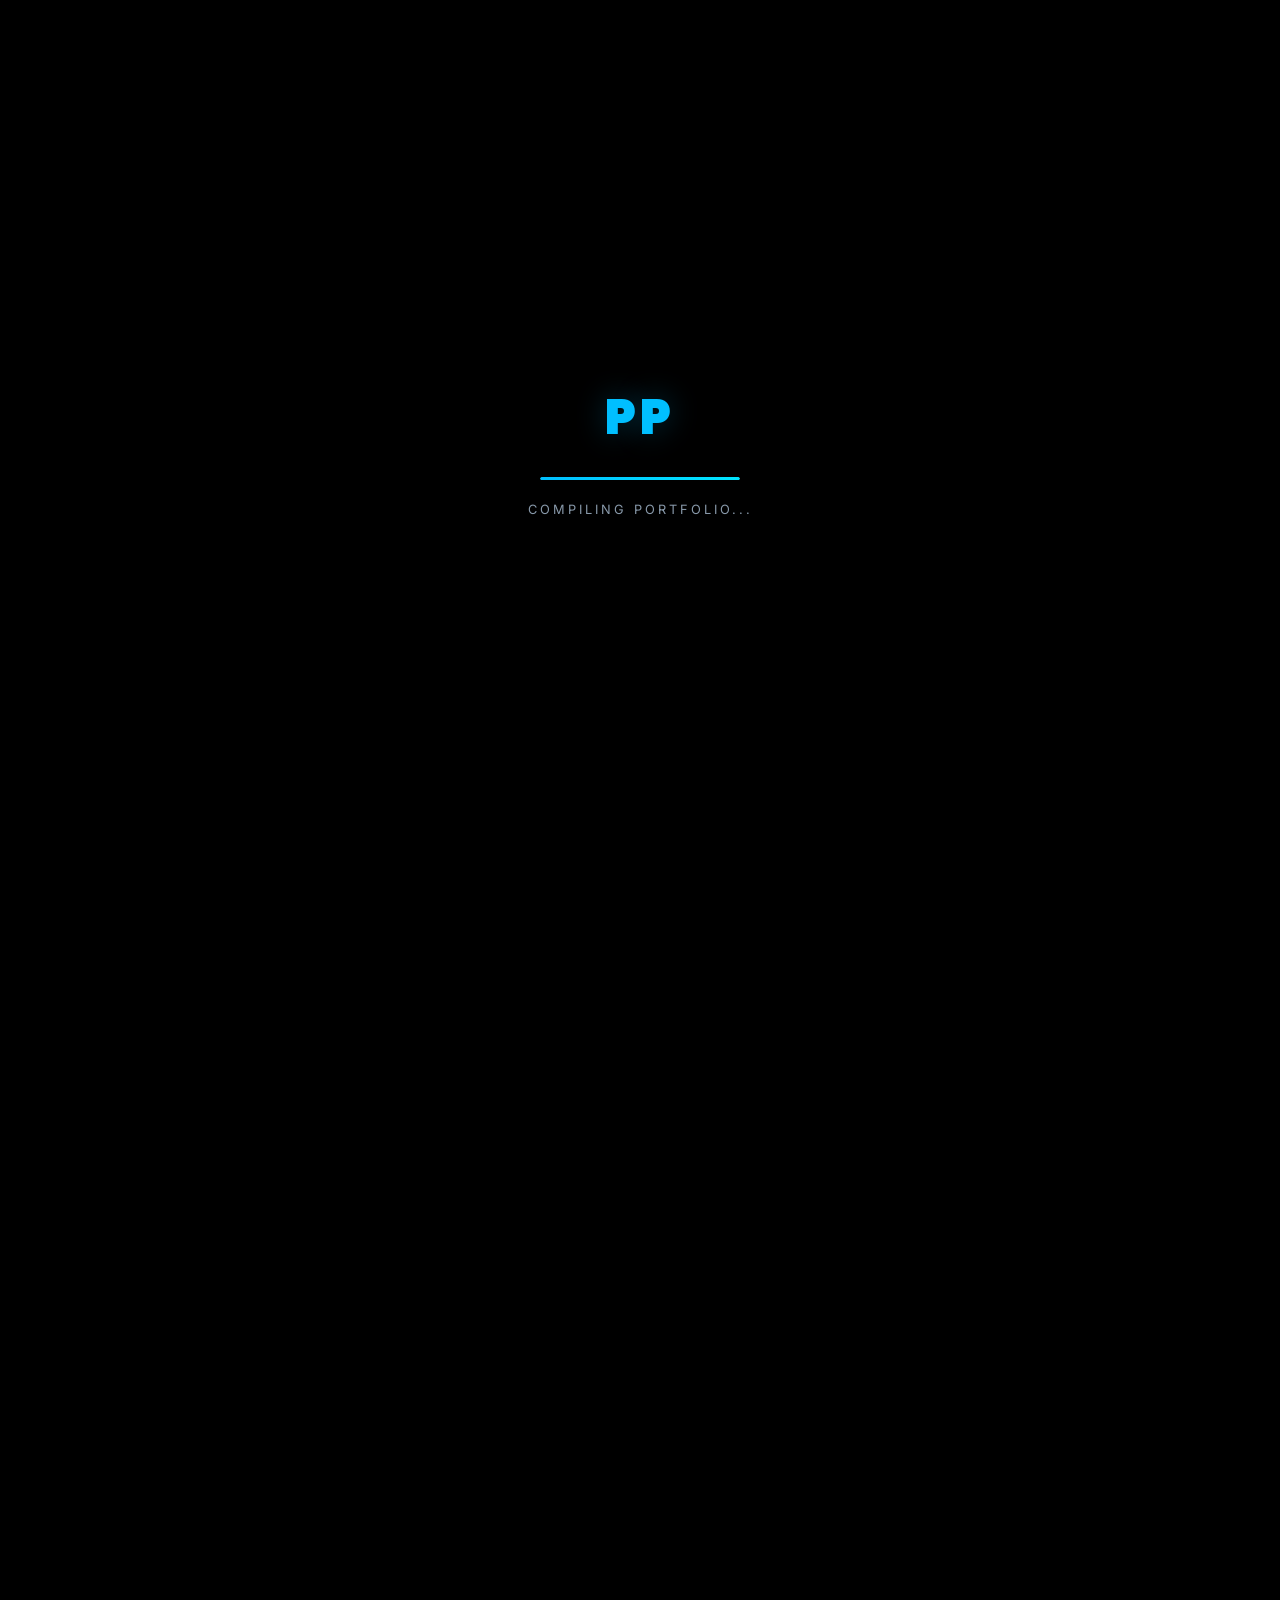
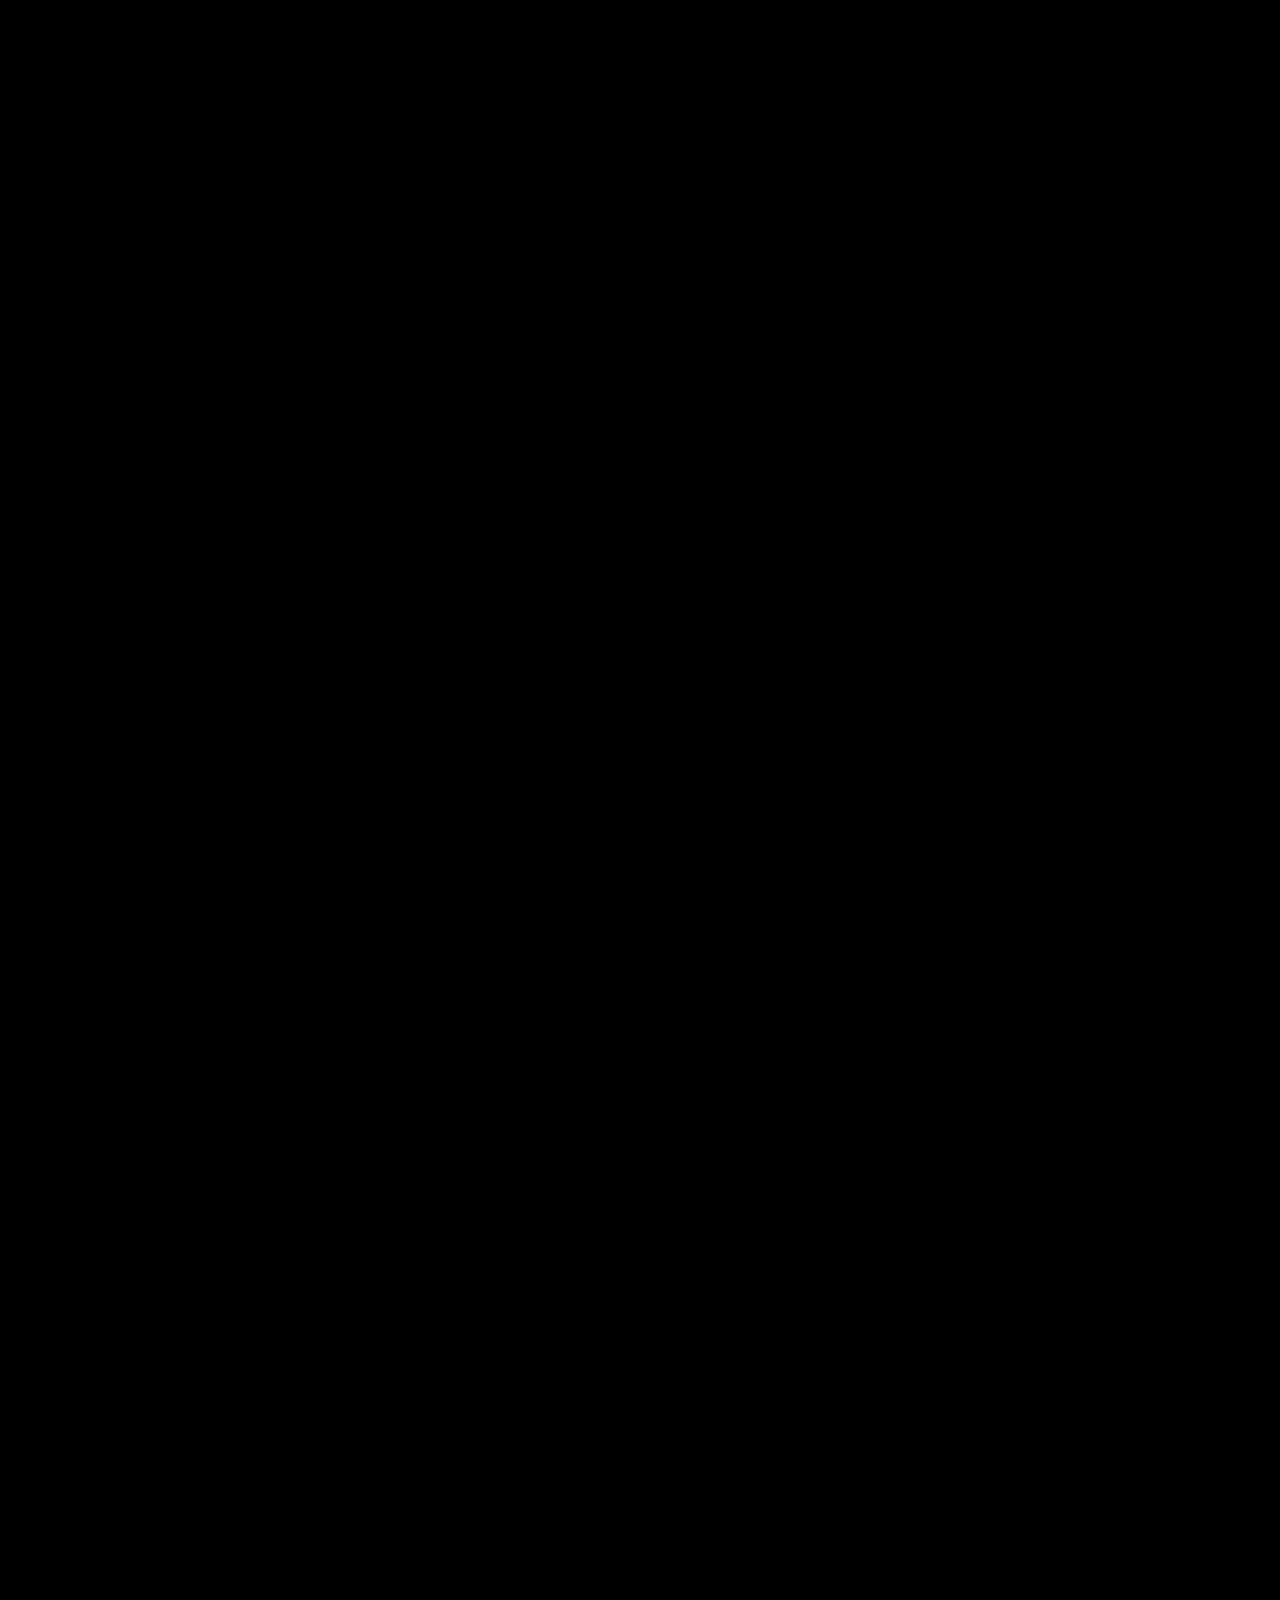
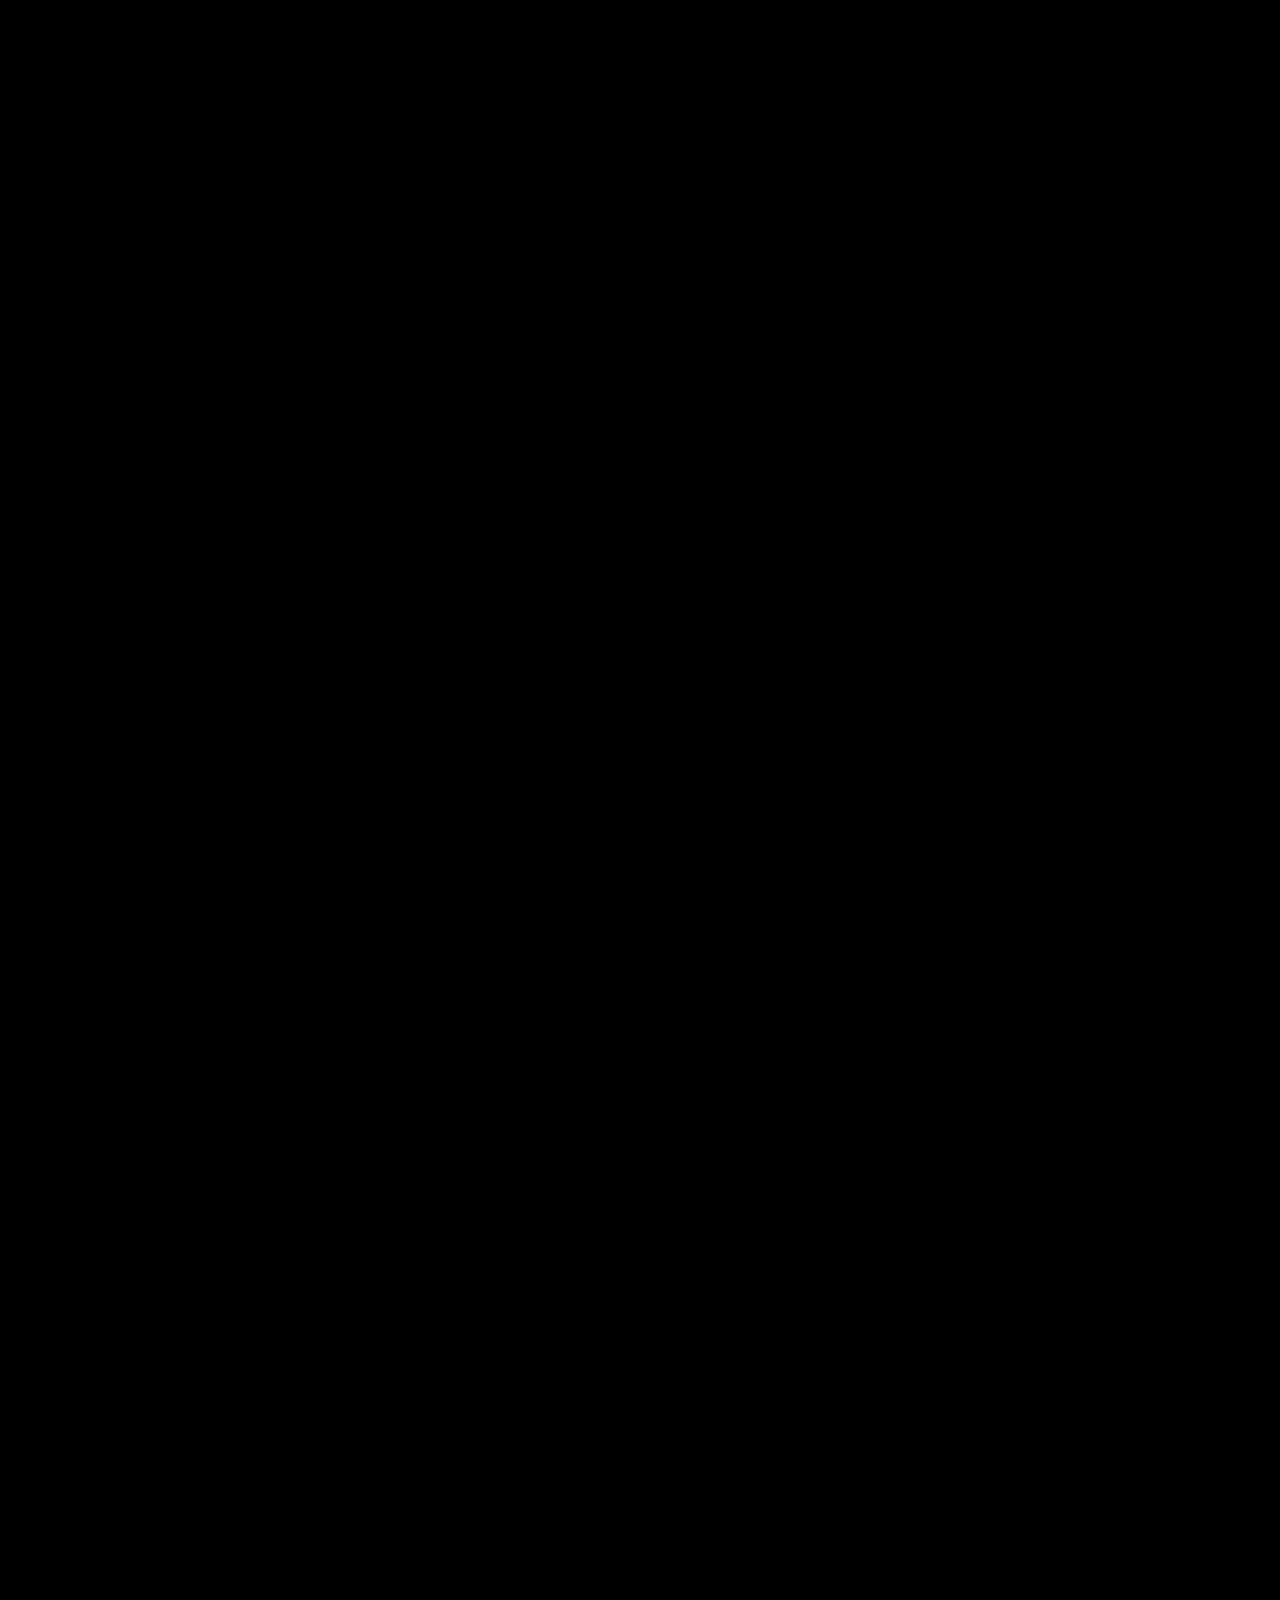
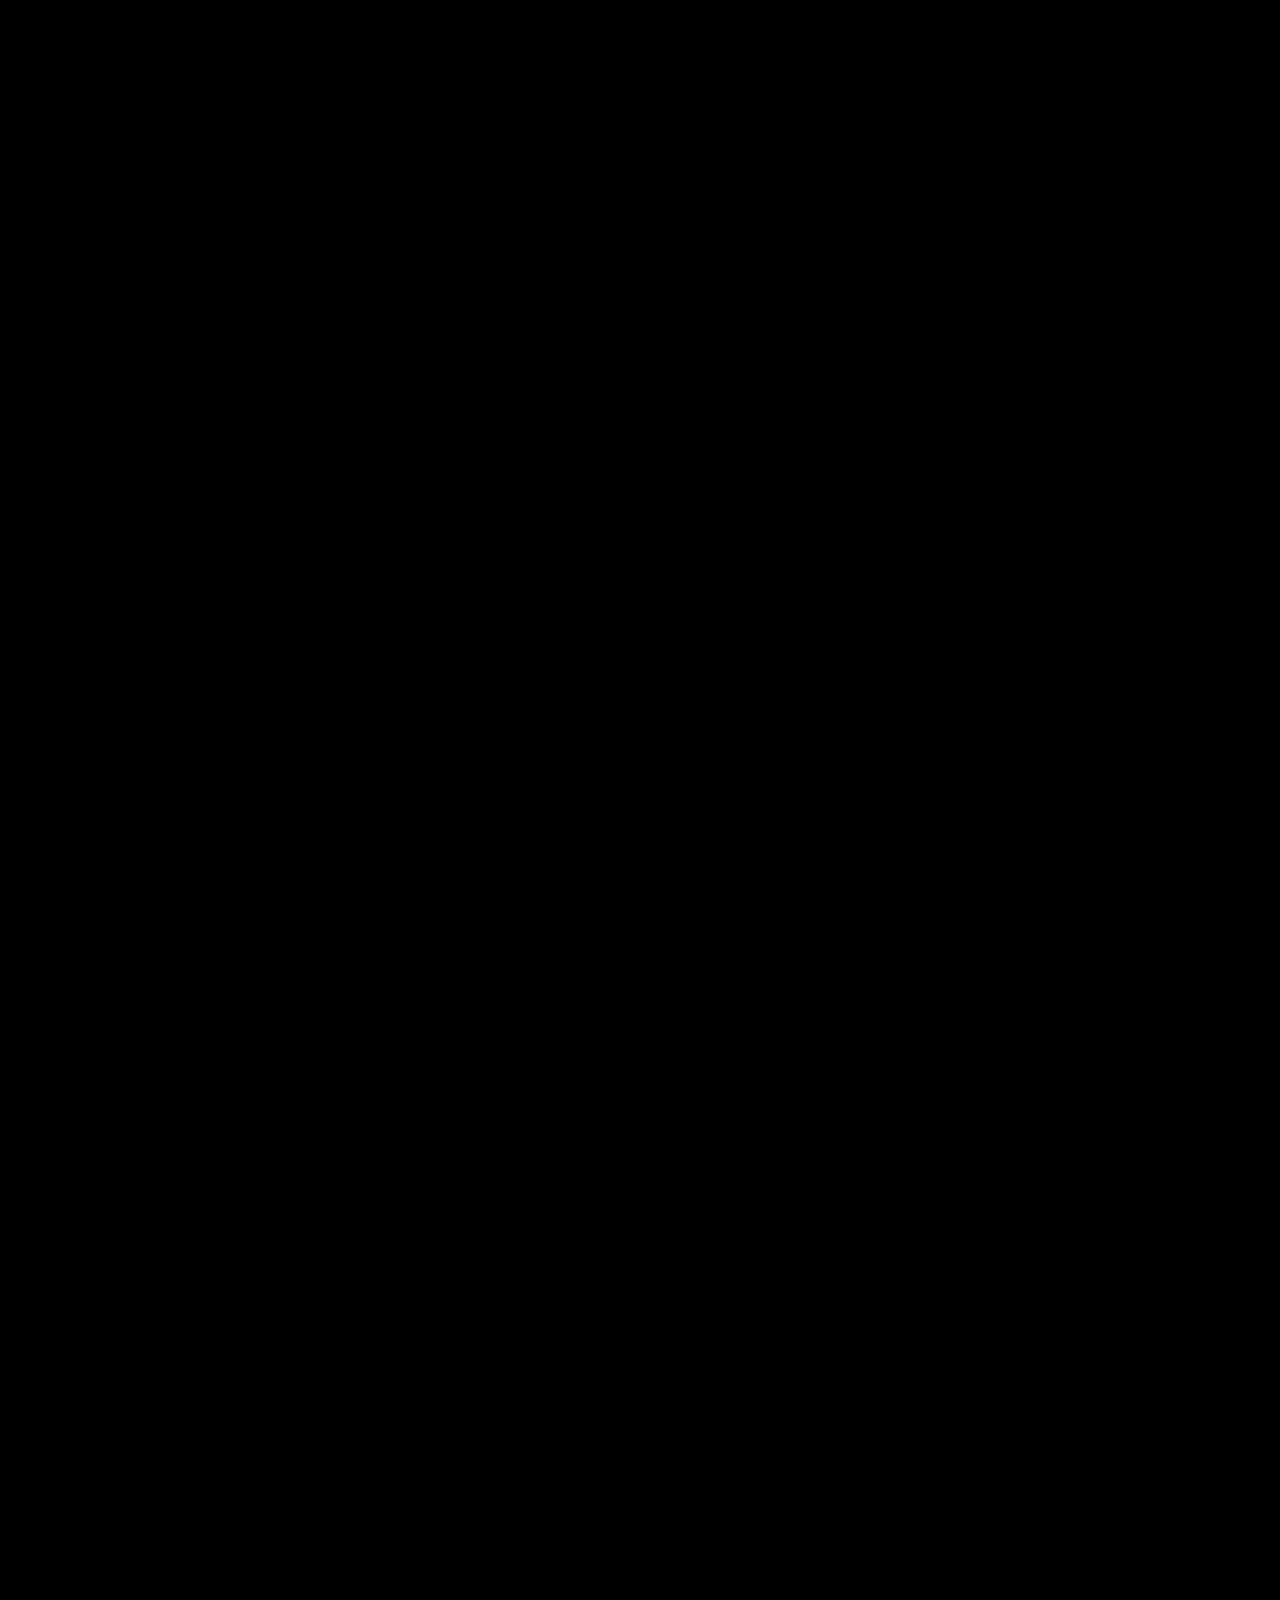
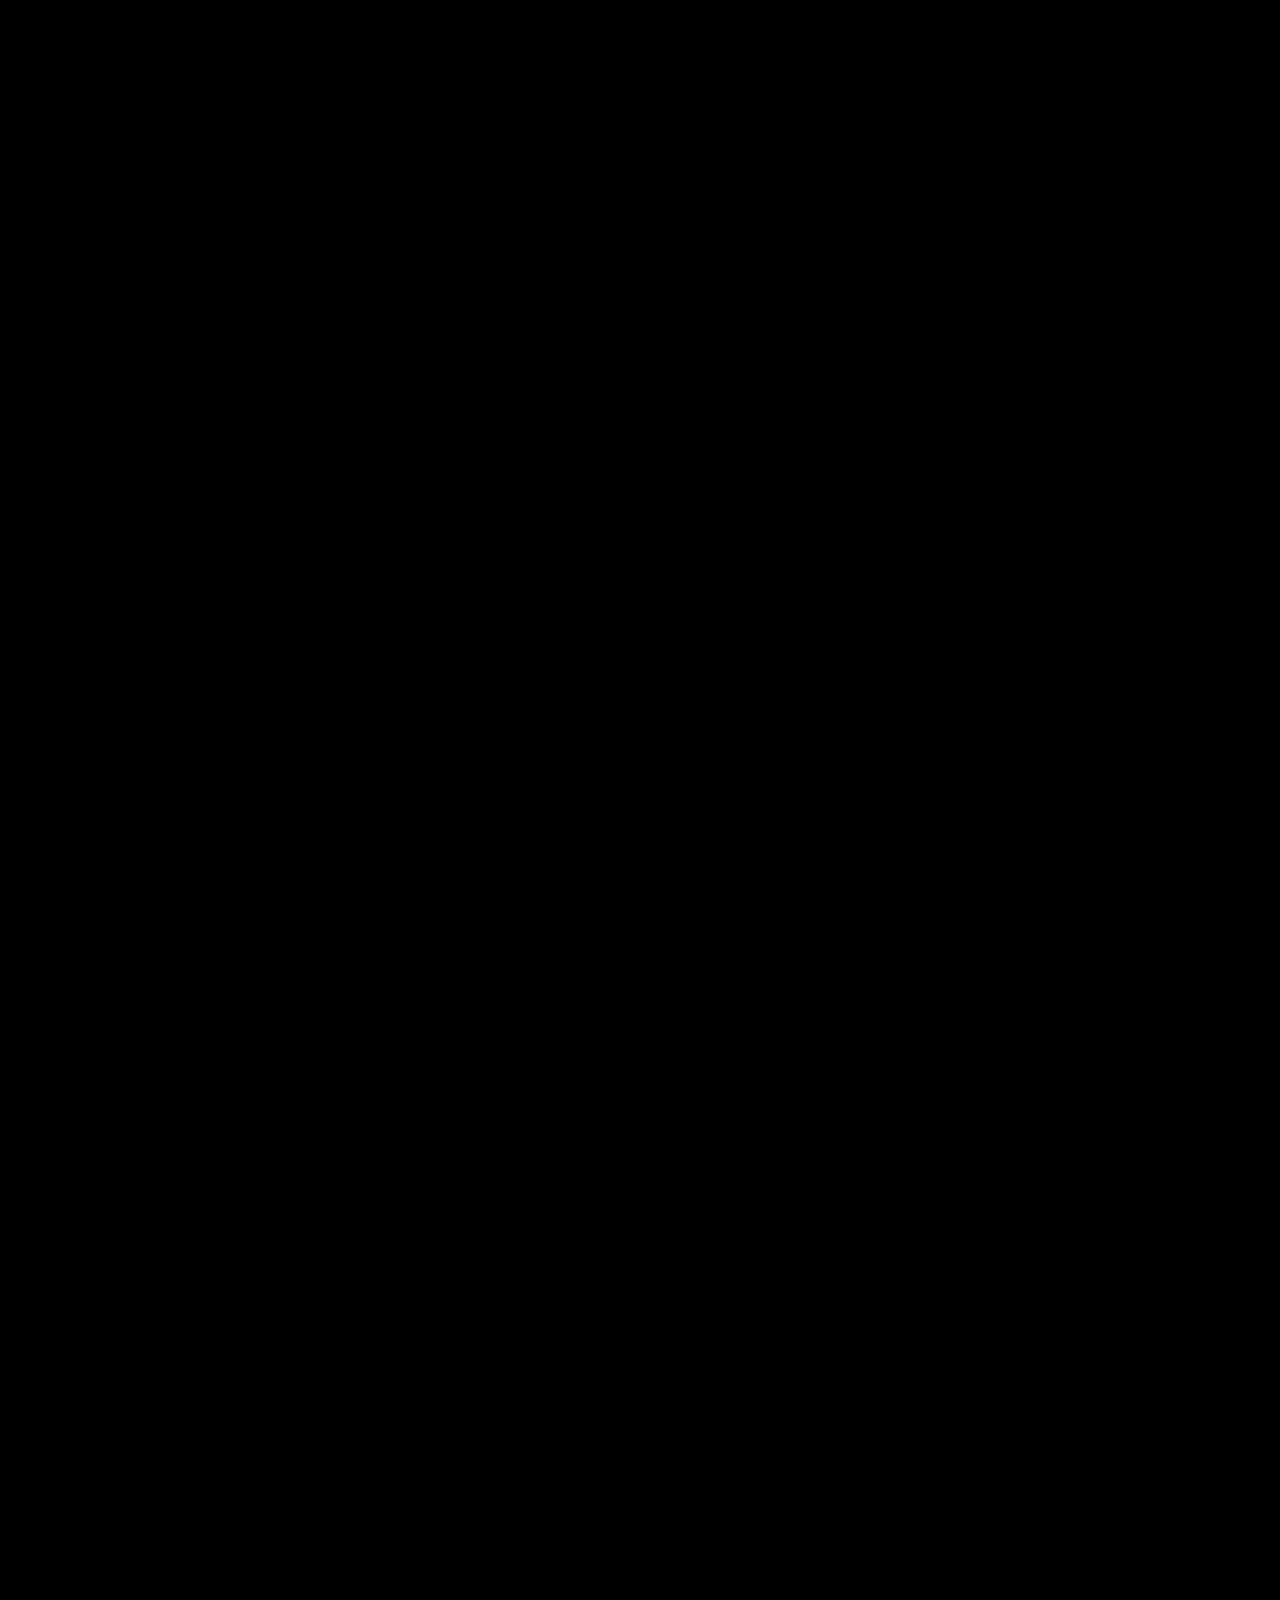
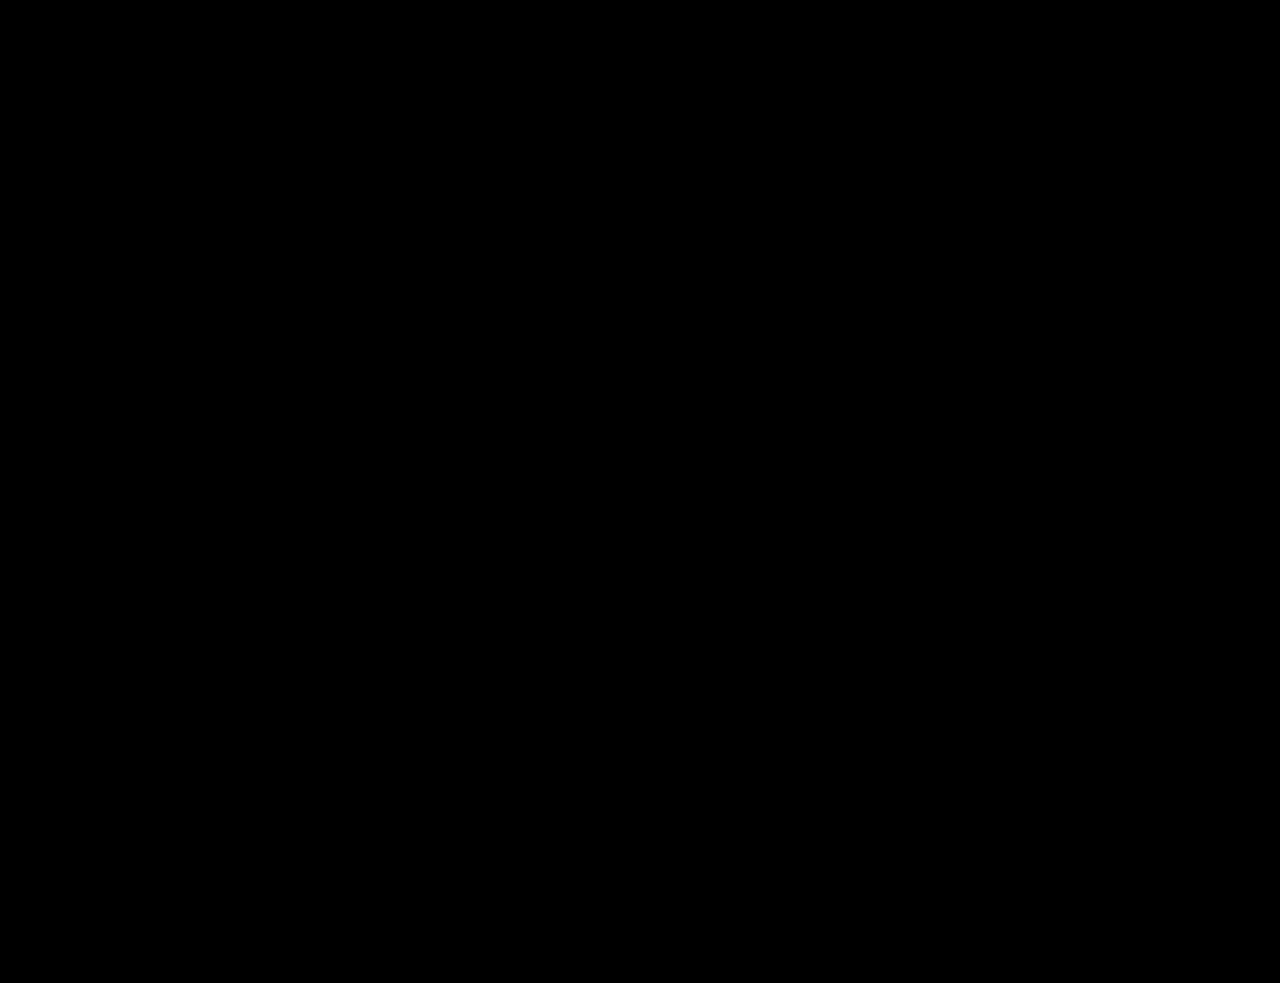
==== commit d660d334: "Update education, internship experience, and add certificate documents" ====
--- a/index.html
+++ b/index.html
@@ -8,8 +8,10 @@
   <meta name="author" content="Potnuru Prakash" />
   <meta property="og:title" content="Potnuru Prakash | CS Engineer & Cybersecurity Enthusiast" />
   <meta property="og:description" content="Premium portfolio of Potnuru Prakash – CS Engineer, AI Developer, Cybersecurity Enthusiast" />
+  <meta property="og:image" content="profile.png" />
   <meta property="og:type" content="website" />
   <title>Potnuru Prakash | CS Engineer & Cybersecurity Enthusiast</title>
+  <link rel="icon" type="image/png" href="profile.png" />
   <link rel="preconnect" href="https://fonts.googleapis.com" />
   <link rel="preconnect" href="https://fonts.gstatic.com" crossorigin />
   <link href="https://fonts.googleapis.com/css2?family=Poppins:wght@300;400;500;600;700;800;900&family=Inter:wght@300;400;500;600&display=swap" rel="stylesheet" />
@@ -121,7 +123,7 @@
         <div class="stat-divider"></div>
         <div class="stat-item">
           <div class="stat-value">
-            <span class="stat-number" data-target="5">0</span><span class="stat-plus">+</span>
+            <span class="stat-number" data-target="10">0</span><span class="stat-plus">+</span>
           </div>
           <span class="stat-label">Certifications</span>
         </div>
@@ -156,10 +158,7 @@
         <div class="about-photo-col reveal-left">
           <div class="photo-wrapper">
             <div class="photo-ring"></div>
-            <div class="photo-placeholder">
-              <i class="fa-solid fa-user"></i>
-              <p>Add your photo here</p>
-            </div>
+            <img src="profile.png" alt="Potnuru Prakash" class="photo-img" />
             <div class="photo-glow-ring"></div>
           </div>
           <div class="about-socials">
@@ -438,7 +437,7 @@
           <div class="timeline-content glass-card">
             <div class="timeline-header">
               <span class="timeline-badge">Education</span>
-              <span class="timeline-date">2022 – 2026</span>
+              <span class="timeline-date">2024 – 2027</span>
             </div>
             <h3>B.Tech – Computer Science Engineering</h3>
             <p class="timeline-org"><i class="fa-solid fa-university"></i> Specialization in IoT, Cybersecurity & Blockchain</p>
@@ -449,42 +448,46 @@
           </div>
         </div>
 
+          <div class="timeline-item reveal">
+          <div class="timeline-marker">
+            <div class="timeline-dot"></div>
+            <div class="timeline-line"></div>
+          </div>
+          <div class="timeline-content glass-card">
+            <div class="timeline-header">
+              <span class="timeline-badge timeline-badge-purple">Intern</span>
+              <span class="timeline-date">2024</span>
+            </div>
+            <h3>tanasvi technologies</h3>
+            <p class="timeline-org"><i class="fa-solid fa-code-branch"></i> </p>
+            <p>Successfully completed a 6-month internship, gaining practical experience in software development, problem-solving, debugging, and real-world project workflows. Actively contributed to various projects and technical tasks while developing professional and collaborative skills.</p>
+            <div class="timeline-tags">
+              <span class="tag">java</span><span class="tag">Debugging</span><span class="tag">Software Development</span>
+            </div>
+          </div>
+        </div>
+        
         <div class="timeline-item reveal">
           <div class="timeline-marker">
             <div class="timeline-dot"></div>
-            <div class="timeline-line"></div>
-          </div>
+          </div>
+
+        
           <div class="timeline-content glass-card">
             <div class="timeline-header">
-              <span class="timeline-badge timeline-badge-blue">Project</span>
-              <span class="timeline-date">2024</span>
-            </div>
-            <h3>AI Infrastructure Monitoring</h3>
-            <p class="timeline-org"><i class="fa-solid fa-laptop-code"></i> Self-Directed Research & Development</p>
-            <p>Developed a Self-Healing SRE Agent using Python, FastAPI, and WebSocket technologies for real-time anomaly detection and automated remediation.</p>
+              <span class="timeline-badge timeline-badge-blue">Education</span>
+              <span class="timeline-date">2022-2024</span>
+            </div>
+            <h3>Sai Ganapath Polytechnic College</h3>
+            <p class="timeline-org"><i class="fa-solid fa-university"></i> Specialization In Diploma in Computer Engineering</p>
+            <p>Completed a Diploma in Computer Engineering, gaining a strong foundation in programming, computer systems, databases, and software development.</p>
             <div class="timeline-tags">
-              <span class="tag">Python</span><span class="tag">FastAPI</span><span class="tag">AI/ML</span>
-            </div>
-          </div>
-        </div>
-
-        <div class="timeline-item reveal">
-          <div class="timeline-marker">
-            <div class="timeline-dot"></div>
-          </div>
-          <div class="timeline-content glass-card">
-            <div class="timeline-header">
-              <span class="timeline-badge timeline-badge-purple">Development</span>
-              <span class="timeline-date">2023 – Present</span>
-            </div>
-            <h3>Full Stack & Mobile Development</h3>
-            <p class="timeline-org"><i class="fa-solid fa-code-branch"></i> Multiple Projects</p>
-            <p>Built multiple production-grade web and mobile applications including campus management systems and multiplayer gaming platforms using Django, Flutter, and Firebase.</p>
-            <div class="timeline-tags">
-              <span class="tag">Django</span><span class="tag">Flutter</span><span class="tag">Firebase</span>
-            </div>
-          </div>
-        </div>
+              <span class="tag">C</span><span class="tag">C++</span><span class="tag">Python</span><span class="tag">Java</span><span class="tag">Databases</span>
+            </div>
+          </div>
+        </div>
+
+      
 
       </div>
     </div>
@@ -505,10 +508,10 @@
           <div class="cert-content">
             <span class="cert-issuer">Amazon Web Services</span>
             <h3>AWS Academy Graduate</h3>
-            <p>Cloud Foundations & Architecture</p>
+            <p>Machine Learning Foundations</p>
             <div class="cert-footer">
               <span class="cert-badge">AWS</span>
-              <a href="#" class="cert-verify">Verify <i class="fa-solid fa-external-link"></i></a>
+              <a href="https://www.credly.com/badges/0285f09a-af89-487f-b139-4a72f9cc2d0b/print" class="cert-verify">Verify <i class="fa-solid fa-external-link"></i></a>
             </div>
           </div>
           <div class="cert-glow"></div>
@@ -536,7 +539,7 @@
             <p>Django, FastAPI, REST, Data Science</p>
             <div class="cert-footer">
               <span class="cert-badge cert-badge-yellow">Python</span>
-              <a href="#" class="cert-verify">Verify <i class="fa-solid fa-external-link"></i></a>
+              <a href="https://certificate.eduskillsfoundation.org/verify/4edbab2ac179e5b79809/4edbab2ac179e5b79809" class="cert-verify">Verify <i class="fa-solid fa-external-link"></i></a>
             </div>
           </div>
           <div class="cert-glow"></div>
@@ -550,7 +553,7 @@
             <p>Penetration Testing, Digital Forensics, Network Security</p>
             <div class="cert-footer">
               <span class="cert-badge cert-badge-red">Security</span>
-              <a href="#" class="cert-verify">Verify <i class="fa-solid fa-external-link"></i></a>
+              <a href="https://certificate.eduskillsfoundation.org/verify/43d694088c5fa1fe4244/43d694088c5fa1fe4244" class="cert-verify">Verify <i class="fa-solid fa-external-link"></i></a>
             </div>
           </div>
           <div class="cert-glow"></div>
@@ -588,7 +591,7 @@
           <div class="ach-icon-wrap">
             <i class="fa-solid fa-chalkboard-user"></i>
           </div>
-          <div class="ach-number">10+</div>
+          <div class="ach-number">5+</div>
           <h3>Workshops</h3>
           <p>Attended and completed hands-on technical workshops on Cloud Computing, Machine Learning, Blockchain, and Ethical Hacking conducted by industry experts.</p>
           <div class="ach-tags">
@@ -602,7 +605,7 @@
           <div class="ach-icon-wrap">
             <i class="fa-solid fa-microchip"></i>
           </div>
-          <div class="ach-number">15+</div>
+          <div class="ach-number">6+</div>
           <h3>Technical Events</h3>
           <p>Participated in paper presentations, coding contests, quizzes, and project expos at inter-college technical fests. Won recognition for innovative solutions.</p>
           <div class="ach-tags">
@@ -709,8 +712,8 @@
             </div>
           </div>
           <div class="contact-socials">
-            <a href="https://github.com/" target="_blank" class="social-icon-btn" aria-label="GitHub"><i class="fa-brands fa-github"></i></a>
-            <a href="https://linkedin.com/" target="_blank" class="social-icon-btn" aria-label="LinkedIn"><i class="fa-brands fa-linkedin"></i></a>
+            <a href="https://github.com/potnuruprakash" target="_blank" class="social-icon-btn" aria-label="GitHub"><i class="fa-brands fa-github"></i></a>
+            <a href="https://www.linkedin.com/in/prakash-potnuru-036aa4353" target="_blank" class="social-icon-btn" aria-label="LinkedIn"><i class="fa-brands fa-linkedin"></i></a>
             <a href="mailto:prakashpotnuru7278@gmail.com" class="social-icon-btn" aria-label="Email"><i class="fa-solid fa-envelope"></i></a>
             <a href="https://twitter.com/" target="_blank" class="social-icon-btn" aria-label="Twitter"><i class="fa-brands fa-x-twitter"></i></a>
           </div>
@@ -756,6 +759,10 @@
               <i class="fa-solid fa-circle-check"></i>
               <span>Message sent! I'll get back to you soon.</span>
             </div>
+            <div class="form-error-banner" id="form-error-banner">
+              <i class="fa-solid fa-circle-exclamation"></i>
+              <span id="form-error-text">Failed to send message. Please try again later.</span>
+            </div>
           </form>
         </div>
       </div>
--- a/styles.css
+++ b/styles.css
@@ -878,6 +878,24 @@
   border: 2px dashed rgba(0,191,255,0.3);
   animation: spin-slow 20s linear infinite;
 }
+.photo-img {
+  width: 100%;
+  height: 100%;
+  border-radius: 50%;
+  object-fit: cover;
+  object-position: center top;
+  display: block;
+  position: relative;
+  z-index: 1;
+  border: 2px solid var(--blue-border);
+  box-shadow: 0 0 40px rgba(0, 191, 255, 0.25), 0 0 80px rgba(0, 191, 255, 0.1);
+  transition: transform 0.4s var(--transition), box-shadow 0.4s var(--transition), border-color 0.4s var(--transition);
+}
+.photo-wrapper:hover .photo-img {
+  transform: scale(1.03);
+  border-color: var(--cyan);
+  box-shadow: 0 0 50px rgba(0, 229, 255, 0.45), 0 0 90px rgba(0, 191, 255, 0.2);
+}
 .photo-placeholder {
   width: 100%;
   height: 100%;
@@ -1691,6 +1709,20 @@
   font-weight: 500;
 }
 .form-success.show { display: flex; }
+.form-error-banner {
+  display: none;
+  align-items: center;
+  gap: 10px;
+  margin-top: 14px;
+  padding: 12px 16px;
+  background: rgba(255, 80, 80, 0.08);
+  border: 1px solid rgba(255, 80, 80, 0.3);
+  border-radius: 10px;
+  color: #ff6b6b;
+  font-size: 0.88rem;
+  font-weight: 500;
+}
+.form-error-banner.show { display: flex; }
 
 /* ══════════════════════════════════════════════════════════════
    FOOTER
